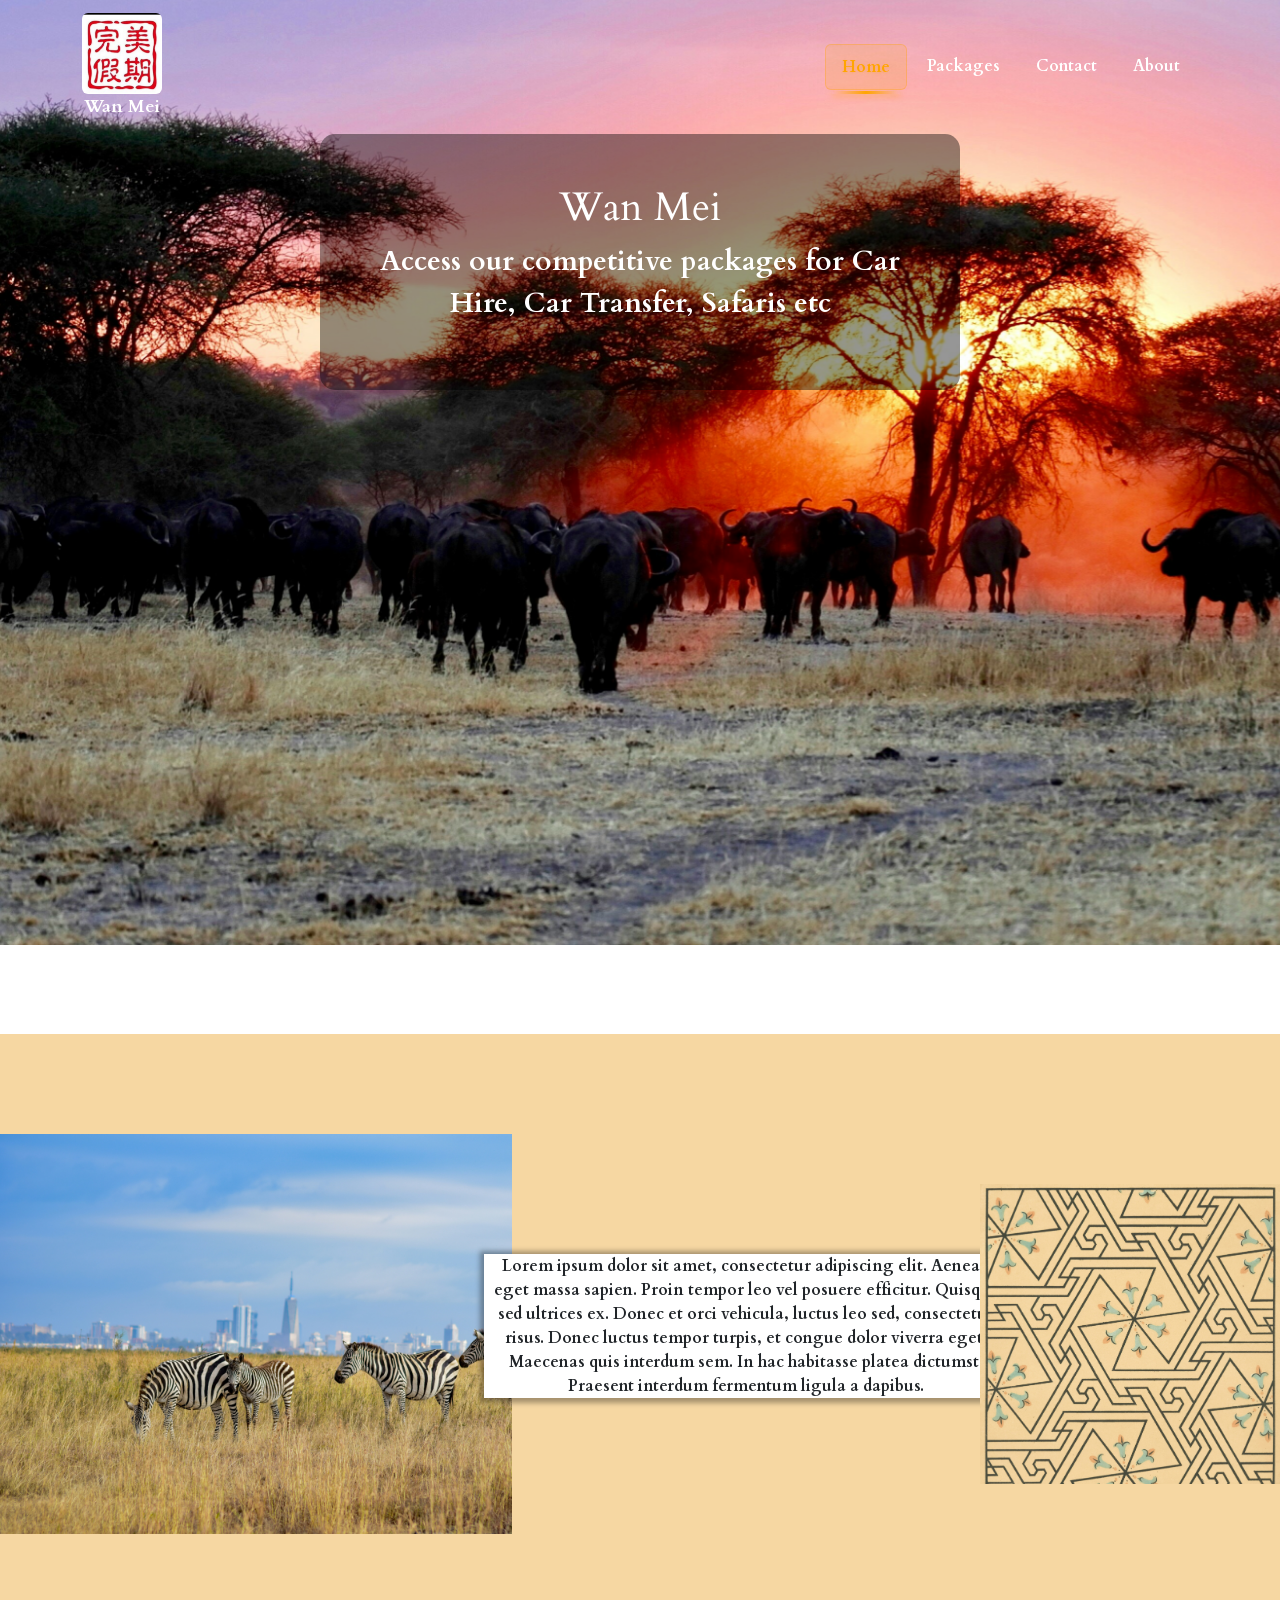
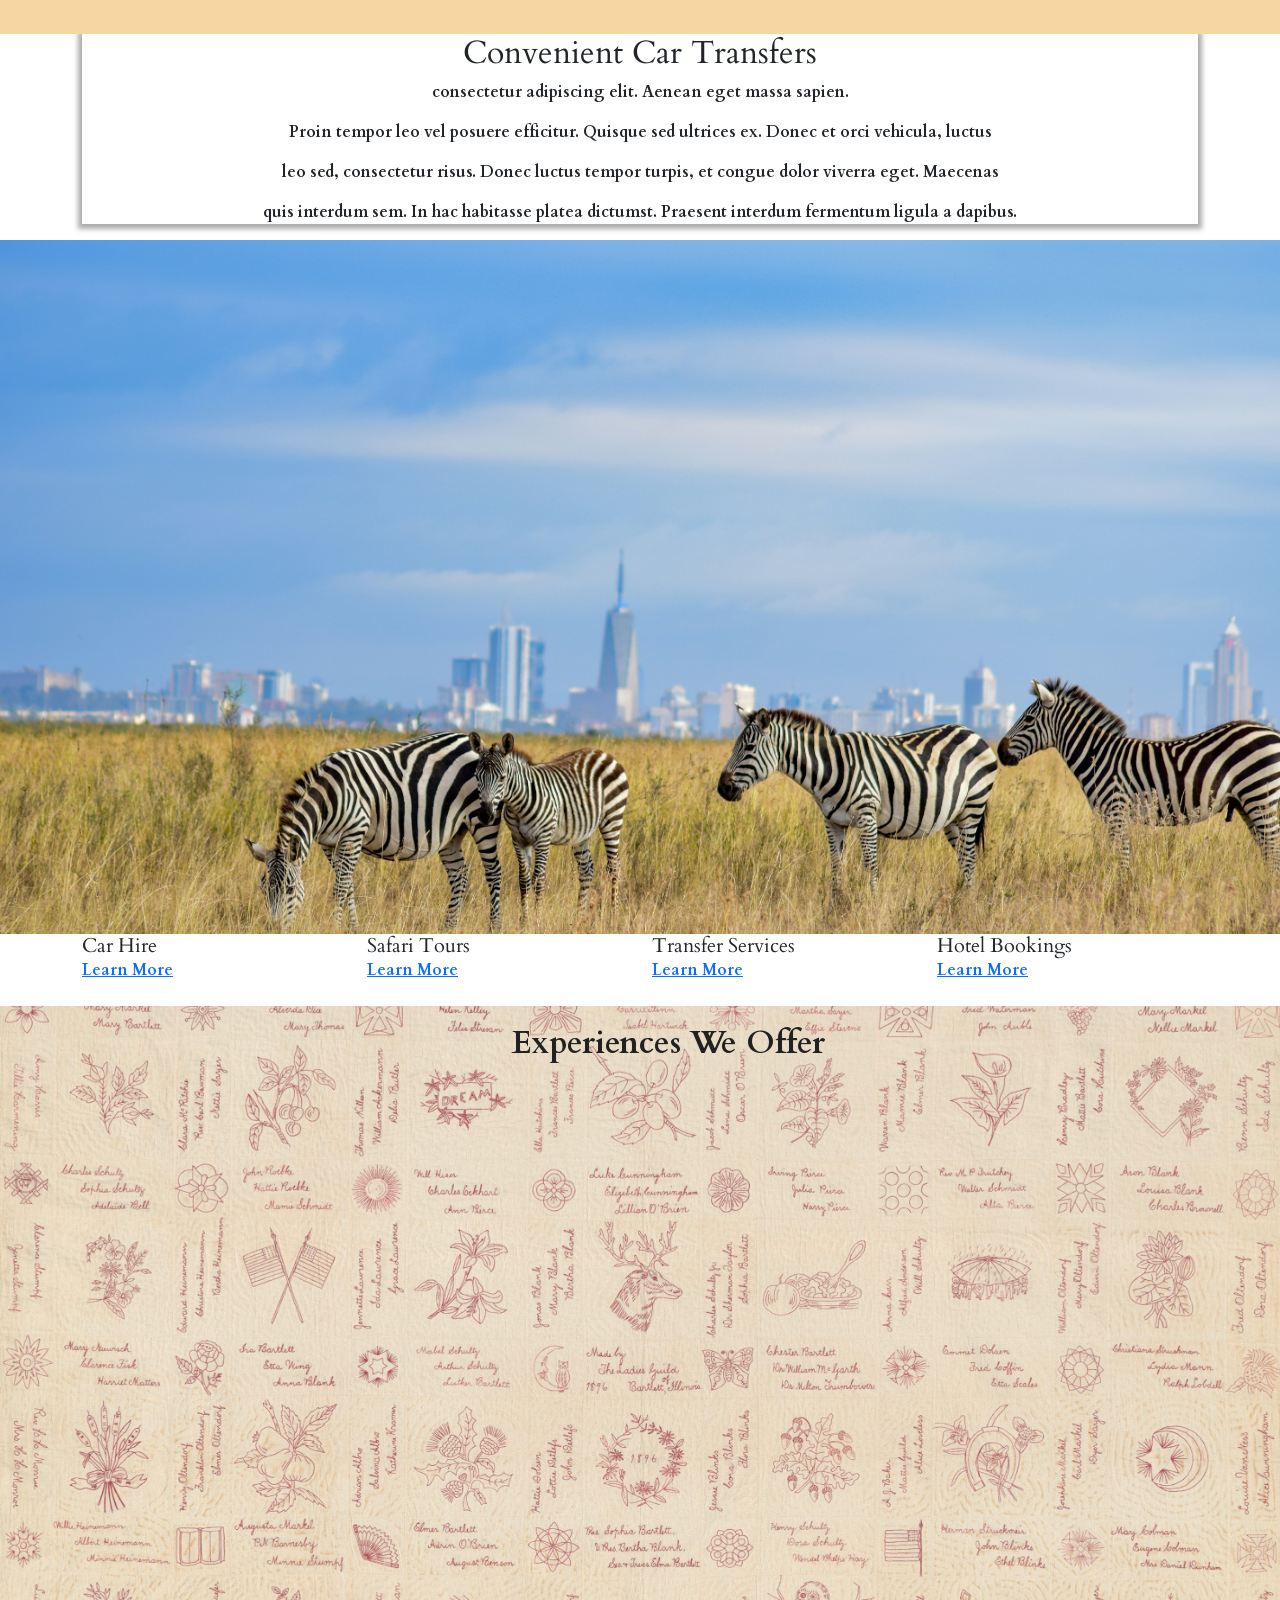
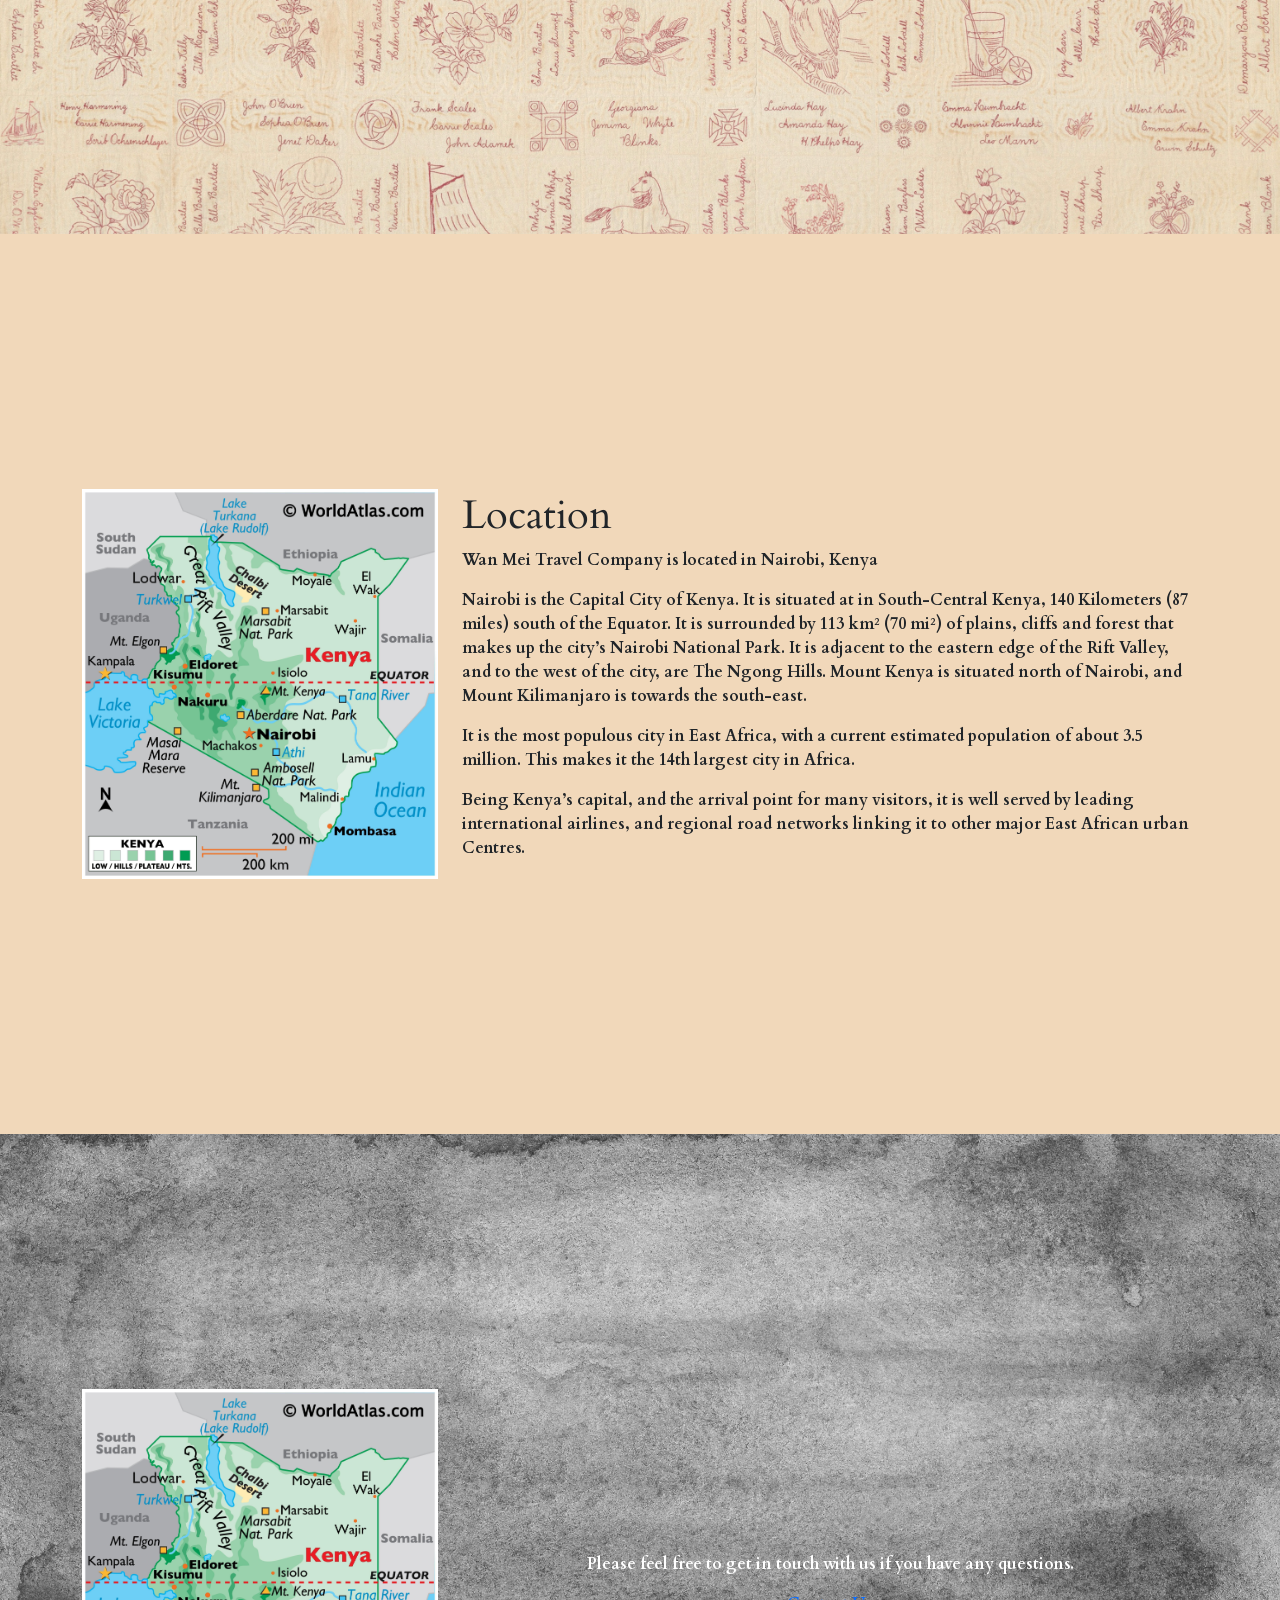
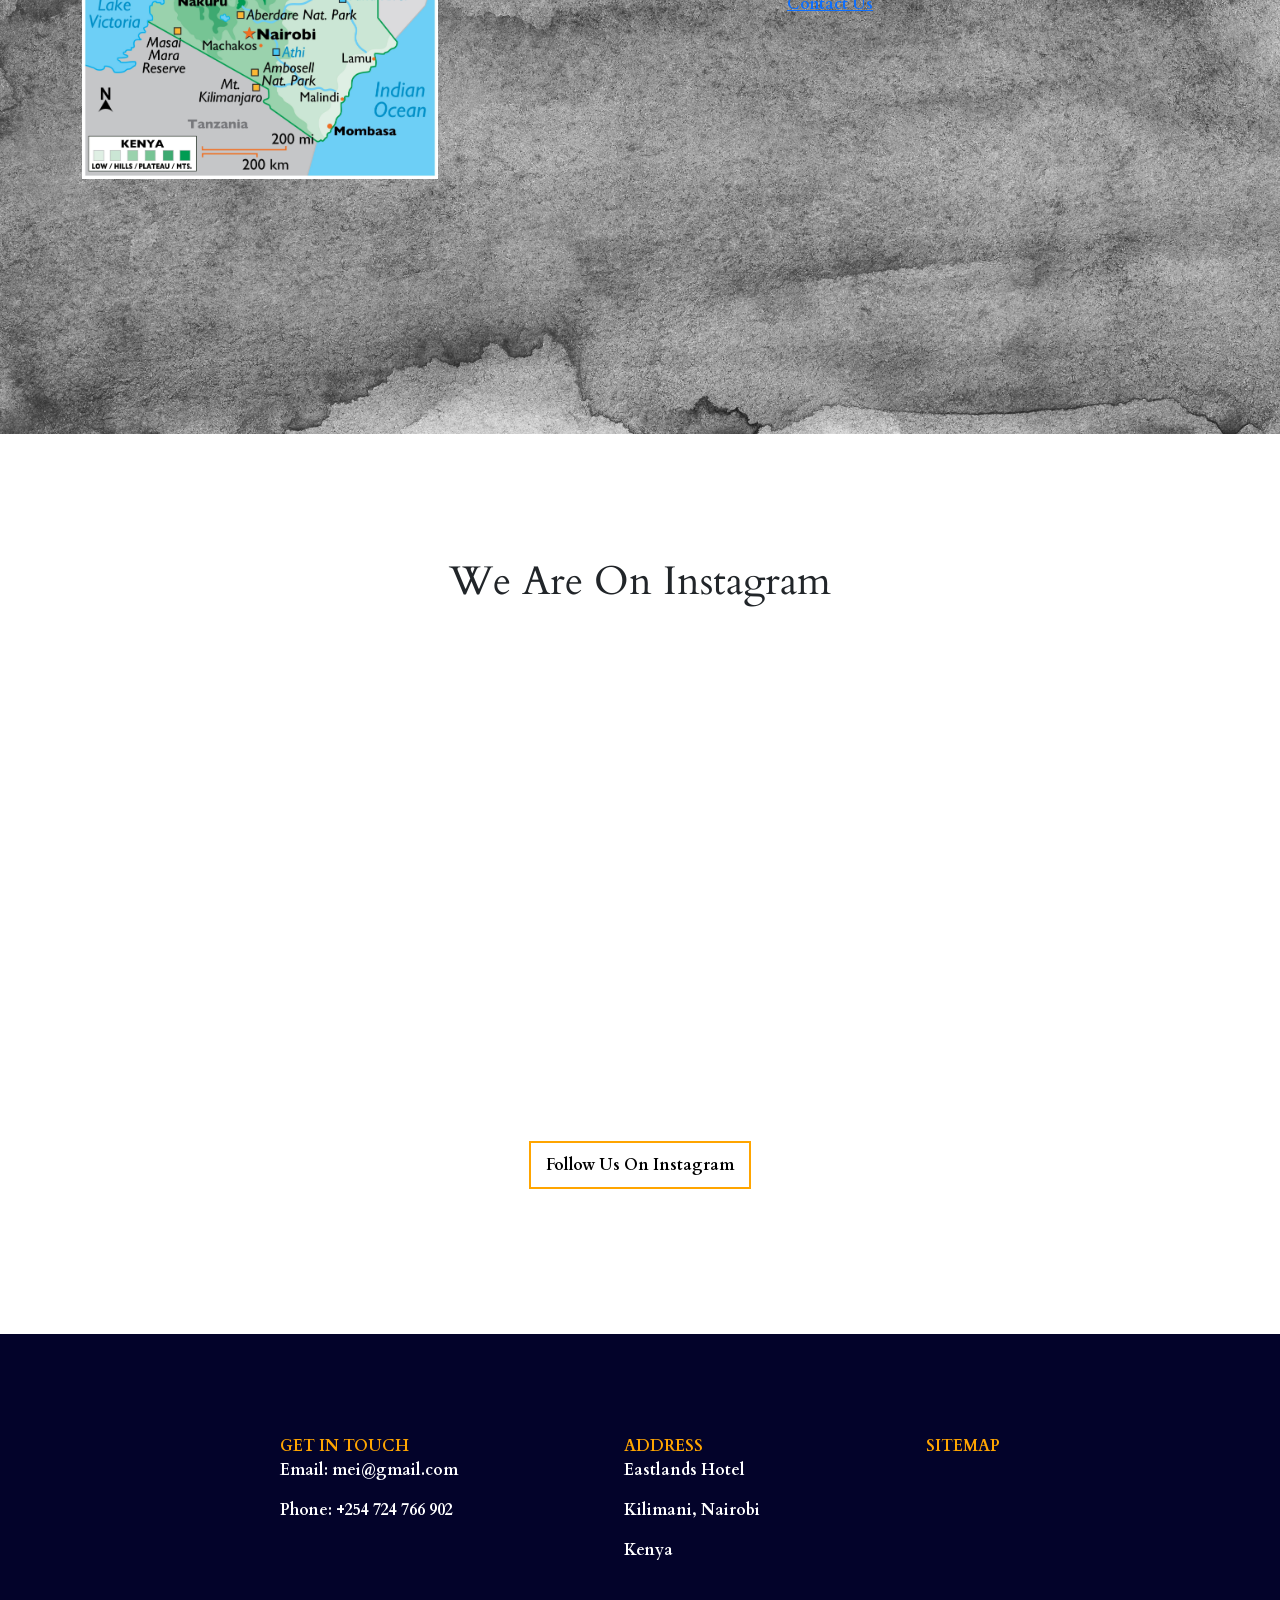
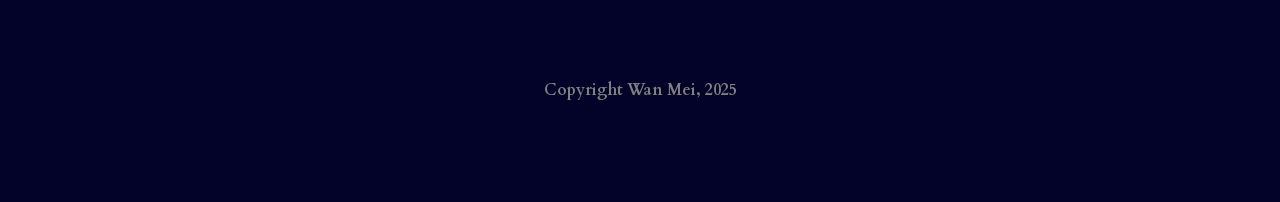
==== index.html @ 7e156b93 "implement responsiveness across all pages" ====
<!doctype html>
<html lang="en">

<head>
  <meta charset="UTF-8">
  <meta name="viewport" content="width=device-width, initial-scale=1.0">
  <title>Wan Mei</title>
  <link rel="icon" type="image/x-icon" href="./images/favicon.ico">
  <link rel="stylesheet" href="style.css">
  <link href="https://cdn.jsdelivr.net/npm/bootstrap@5.3.7/dist/css/bootstrap.min.css" rel="stylesheet"
    integrity="sha384-LN+7fdVzj6u52u30Kp6M/trliBMCMKTyK833zpbD+pXdCLuTusPj697FH4R/5mcr" crossorigin="anonymous">
  <!-- <link rel="stylesheet" href="style.css"> -->
  <link rel="preconnect" href="https://fonts.googleapis.com">
  <link rel="preconnect" href="https://fonts.gstatic.com" crossorigin>
  <link href="https://fonts.googleapis.com/css2?family=Cardo:ital,wght@0,400;0,700;1,400&display=swap" rel="stylesheet">
</head>

<body class="d-flex flex-column justify-content-between min-vh-100 page-home" style="position: relative;">
  <nav class="navbar navbar-expand-lg">
    <div class="container d-flex flex-row align-items-center justify-content-between w-100">
      <a class="navbar-brand d-flex flex-column align-items-center" href="index.html">
        <img src="./wan_mei_logo.jpeg" class="rounded float-start nav_logo" width="80px" alt="...">
        <span>Wan Mei</span>
      </a>
      <button class="navbar-toggler float-end" type="button" data-bs-toggle="collapse"
        data-bs-target="#navbarNavDropdown" aria-controls="navbarNavDropdown" aria-expanded="false"
        aria-label="Toggle navigation">
        <span class="navbar-toggler-icon"></span>
      </button>
      <div class="collapse navbar-collapse float-end d-flex flex-row-reverse" id="navbarNavDropdown">
        <ul class="navbar-nav">
          <li class="nav-item">
            <a class="nav-link active" href="index.html">Home</a>
          </li>
          <li class="nav-item">
            <a class="nav-link" href="packages.html">Packages</a>
          </li>
          <li class="nav-item">
            <a class="nav-link" href="#contact">Contact</a>
          </li>
          <li class="nav-item">
            <a class="nav-link" href="about.html">About</a>
          </li>
          <!-- <li class="nav-item dropdown">
              <a class="nav-link dropdown-toggle" href="#" role="button" data-bs-toggle="dropdown" aria-expanded="false">
                Dropdown link
              </a>
              <ul class="dropdown-menu">
                <li><a class="dropdown-item" href="#">Action</a></li>
                <li><a class="dropdown-item" href="#">Another action</a></li>
                <li><a class="dropdown-item" href="#">Something else here</a></li>
              </ul>
            </li> -->
        </ul>
      </div>
    </div>
  </nav>
  <section class="top_section">
    <div class="parallax-container">
      <div class="background-image"></div>
      <div class="text-overlay">
        <h1>Wan Mei</h1>
        <p>Access our competitive packages for Car Hire, Car Transfer, Safaris etc</p>
      </div>
    </div>
  </section>
  <section class="introduction">
    <div class="background-intro-image"></div>
    <div class="container">
      <div class="row">
        <div class="col-12">
          <p class="bg-white text-center box_shadow_effect mx-auto">
            Lorem ipsum dolor sit amet, consectetur adipiscing elit. Aenean eget massa sapien. Proin tempor leo vel
            posuere efficitur. Quisque sed ultrices ex. Donec et orci vehicula, luctus leo sed, consectetur risus. Donec
            luctus tempor turpis, et congue dolor viverra eget. Maecenas quis interdum sem. In hac habitasse platea
            dictumst. Praesent interdum fermentum ligula a dapibus.
          </p>
        </div>
      </div>
    </div>
    <div class="background-pattern-image"></div>
  </section>
  <section>
    <div class="car-container">
      <div class="container">
        <div class="row">
          <div class="col-12">
            <div class="bg-white text-center box_shadow_effect mx-auto">
              <h2>Convenient Car Transfers</h2>
              <p>consectetur adipiscing elit. Aenean eget massa sapien.</p>
              <p>Proin tempor leo vel posuere efficitur. Quisque sed ultrices ex. Donec et orci vehicula, luctus</p>
              <p>leo sed, consectetur risus. Donec luctus tempor turpis, et congue dolor viverra eget. Maecenas</p>
              <p>quis interdum sem. In hac habitasse platea dictumst. Praesent interdum fermentum ligula a dapibus.</p>
            </div>
          </div>
        </div>
      </div>
      <div class="background-car-image"></div>
    </div>
  </section>
  <section class="offer_section">
    <div class="offer_container">
      <h2>Experiences We Offer</h2>
      <div class="container">
        <div class="row offer-row">
          <div class="col-lg-3 col-md-6 col-sm-12 mb-4">
            <div class="card-offer">
              <h5 class="card-title">Car Hire</h5>
              <a href="packages.html" class="card-btn">Learn More</a>
            </div>
          </div>
          <div class="col-lg-3 col-md-6 col-sm-12 mb-4">
            <div class="card-offer">
              <h5 class="card-title">Safari Tours</h5>
              <a href="packages.html" class="card-btn">Learn More</a>
            </div>
          </div>
          <div class="col-lg-3 col-md-6 col-sm-12 mb-4">
            <div class="card-offer">
              <h5 class="card-title">Transfer Services</h5>
              <a href="packages.html" class="card-btn">Learn More</a>
            </div>
          </div>
          <div class="col-lg-3 col-md-6 col-sm-12 mb-4">
            <div class="card-offer">
              <h5 class="card-title">Hotel Bookings</h5>
              <a href="packages.html" class="card-btn">Learn More</a>
            </div>
          </div>
        </div>
      </div>
      <div class="background-offer-image"></div>
    </div>
  </section>
  <section class="location_section">
    <div class="location_container">
      <div class="container">
        <div class="row align-items-center">
          <div class="col-lg-4 col-md-5 col-sm-6 mb-4 mb-md-0">
            <img src="./images/kenya_map.jpg" class="img-fluid" alt="Kenya Map" />
          </div>
          <div class="col-lg-8 col-md-7 col-sm-6">
            <h1>Location</h1>
            <p>Wan Mei Travel Company is located in Nairobi, Kenya</p>
            <p>Nairobi is the Capital City of Kenya. It is situated at in South-Central Kenya, 140 Kilometers (87 miles)
              south of the Equator. It is surrounded by 113 km² (70 mi²) of plains, cliffs and forest that makes up the
              city’s Nairobi National Park. It is adjacent to the eastern edge of the Rift Valley, and to the west of
              the city, are The Ngong Hills. Mount Kenya is situated north of Nairobi, and Mount Kilimanjaro is towards
              the south-east.</p>
            <p>It is the most populous city in East Africa, with a current estimated population of about 3.5 million.
              This makes it the 14th largest city in Africa.</p>
            <p>Being Kenya’s capital, and the arrival point for many visitors, it is well served by leading
              international airlines, and regional road networks linking it to other major East African urban Centres.
            </p>
          </div>
        </div>
  </section>
  <section class="contact_section" id="contact">
    <div class="contact_container">
      <div class="container">
        <div class="row align-items-center justify-content-center text-center">
          <div class="col-lg-4 col-md-5 col-sm-6 mb-4 mb-md-0">
            <img src="./images/kenya_map.jpg" class="img-fluid" alt="Kenya Map" />
          </div>
          <div class="col-lg-8 col-md-7 col-sm-6">
            <p>Please feel free to get in touch with us if you have any questions.</p>
            <a href="#contact" class="card-btn">Contact Us</a>
          </div>
        </div>
      </div>
    </div>
  </section>
  <section class="socials_section">
    <div class="socials_container">
      <h1>We Are On Instagram</h1>
      <div class="image-grid">
        <img src="https://picsum.photos/200?1" alt="">
        <img src="https://picsum.photos/200?2" alt="">
        <img src="https://picsum.photos/200?3" alt="">
        <img src="https://picsum.photos/200?4" alt="">
        <img src="https://picsum.photos/200?5" alt="">
        <img src="https://picsum.photos/200?6" alt="">
        <img src="https://picsum.photos/200?7" alt="">
        <img src="https://picsum.photos/200?8" alt="">
        <img src="https://picsum.photos/200?9" alt="">
        <img src="https://picsum.photos/200?10" alt="">
        <img src="https://picsum.photos/200?11" alt="">
        <img src="https://picsum.photos/200?12" alt="">
        <img src="https://picsum.photos/200?13" alt="">
        <img src="https://picsum.photos/200?14" alt="">
        <img src="https://picsum.photos/200?15" alt="">
        <img src="https://picsum.photos/200?16" alt="">
      </div>
      <a href="#" class="card-btn">Follow Us On Instagram</a>
    </div>
  </section>
  <footer class="d-flex flex-column align-items-center justify-content-around footer_style">
    <div class="d-flex flex-row justify-content-around align-items-start w-75">
      <div class="footer_col">
        <span>GET IN TOUCH</span>
        <p>Email: mei@gmail.com</p>
        <p>Phone: +254 724 766 902</p>
      </div>
      <div class="footer_col">
        <span>ADDRESS</span>
        <p>Eastlands Hotel</p>
        <p>Kilimani, Nairobi</p>
        <p>Kenya</p>
      </div>
      <div class="footer_col">
        <span>SITEMAP</span>
      </div>
    </div>
    <div class="row text-center copyright">
      <span style="color: grey;">Copyright Wan Mei, 2025</span>
    </div>
  </footer>
  <script src="https://cdn.jsdelivr.net/npm/bootstrap@5.3.7/dist/js/bootstrap.bundle.min.js"
    integrity="sha384-ndDqU0Gzau9qJ1lfW4pNLlhNTkCfHzAVBReH9diLvGRem5+R9g2FzA8ZGN954O5Q"
    crossorigin="anonymous"></script>
  <script src="https://cdn.jsdelivr.net/npm/@popperjs/core@2.11.8/dist/umd/popper.min.js"
    integrity="sha384-I7E8VVD/ismYTF4hNIPjVp/Zjvgyol6VFvRkX/vR+Vc4jQkC+hVqc2pM8ODewa9r"
    crossorigin="anonymous"></script>
  <script src="https://cdn.jsdelivr.net/npm/bootstrap@5.3.7/dist/js/bootstrap.min.js"
    integrity="sha384-7qAoOXltbVP82dhxHAUje59V5r2YsVfBafyUDxEdApLPmcdhBPg1DKg1ERo0BZlK"
    crossorigin="anonymous"></script>
</body>

</html>
---- style.css ----
html, body {
  padding: 0;
  margin: 0;
  box-sizing: border-box;
  height: 100%;
}
* {
  font-family: "Cardo", serif;
  font-weight: 600;
  font-style: normal;
}
.nav {
  background: transparent;
  position: absolute;
  top: 0;
}

.navbar {
  background: transparent;
  position: absolute;
  top: 0;
  width: 100%;
  z-index: 1000;
  padding: 15px 0;
}

.navbar-brand span {
  color: white;
  font-weight: 700;
  font-size: 1.1rem;
  transition: color 0.3s ease;
}

.navbar-brand:hover span {
  color: orange;
}

.navbar-brand {
  transition: transform 0.3s ease;
  text-decoration: none;
}

.navbar-brand:hover {
  transform: scale(1.05);
  text-decoration: none;
}
.nav_logo {
  max-width: 80px;
  height: auto;
}
.background-intro-image {
  background-image: url('./images/nairobi.jpg');
  min-width: 40%;
  height: 400px;
  background-size: cover;
  margin-right: -40px;
}

.introduction {
  background-color: #f6d7a2;
  position: relative;
  width: 100%;
  min-height: 600px;
  display: flex;
  flex-direction: row;
  justify-content:center;
  align-items: center;
}
.car-container > .box_shadow_effect {
  z-index: 3;
  width: 400px;
  height: 500px;
  background-color: whitesmoke;
  padding: 20px;
  letter-spacing: 2px;
  font-size: 1.15rem;
  margin-bottom: 30px;
}

.introduction > p {
  z-index: 3;
  width: 400px;
  height: 400px;
  background-color: whitesmoke;
  padding: 20px;
  letter-spacing: 2px;
  font-size: 1.15rem;
  margin-bottom: 30px;
}
.background-pattern-image {
  background-image: url('./images/tribe_pattern.jpg');
  min-width: 300px;
  height: 300px;
  margin-left: -40px;
  background-size: cover;
}

.background-car-image {
  background-image: url('./images/nairobi.jpg');
  top: 0;
  left: 0;
  width: 100%;
  height: 100%;
  background-position: center;
  background-size: cover;
}

.background-offer-image {
  background-image: url('./images/offer_pattern.jpg');
  z-index: -1;
  opacity: 0.8;
  top: 0;
  left: 0;
  width: 100%;
  height: 100%;
  background-position: center;
  background-size: cover;
}

.car-container > .box_shadow_effect {
  position: absolute;
  left: 5%;
  top: 30%;
}

.offer_container > h2 {
  position: absolute;
  z-index: 3;
  left: 40%;
  top: 10%;
  color: rgb(34, 33, 33);
  font-weight: 800;
}

.offer_container > .offer-row {
  position: absolute;
  z-index: 3;
  left: 5%;
  top: 20%;
  display: flex;
  flex-direction: row;
  align-items: center;
  justify-content: space-between;
  width: 90%;
}
.offer_container > .offer-row > .card-offer {
  text-align: center;
  height: 500px;
  background-image: url('./images/car_hire.jpg');
  width: 100%;
  background-position: center;
  background-size: cover;
  display: flex;
  flex-direction: column;
  justify-content: space-between;
  align-items: center;
}

.offer_container > .offer-row > .card-offer:nth-child(2) {
  background-image: url('./images/safari_tours.jpg');
}
.offer_container > .offer-row > .card-offer:nth-child(3) {
  background-image: url('./images/banner.jpg');
}
.offer_container > .offer-row > .card-offer:nth-child(4) {
  background-image: url('./images/hotel_booking.jpg');
}


.offer_container > .offer-row > .card-offer > .card-title {
  margin-top: 20px;
}

.offer_container > .offer-row > .card-offer > .card-btn,
.contact_container > .card-btn,
.socials_container > .card-btn {
  text-decoration: none;
  padding: 10px 15px;
  border: 2px orange solid;
  background-color: transparent;
  color: white;
  margin-bottom: 20px;
}

.socials_container > .card-btn {
  color: black;
}
.offer_container > .offer-row > .card-offer > .card-btn:hover,
.contact_container > .card-btn:hover,
.socials_container > .card-btn:hover {
  color: black;
  background-color: rgba(245, 245, 245, 0.582);
  transform: scale(1.1);
}

.location_container {
  padding: auto 100px;
  display: flex;
  flex-direction: row;
  align-items: center;
  justify-content: space-around;
  background-color: #f1d8ba;
}

.location_container > div > p {
    letter-spacing: 2px;
  font-size: 1.15rem;
}

.location_container > div > h1,
.contact_container > h1 {
    letter-spacing: 2px;
  font-size: 3.75rem;
  padding-bottom: 30px;
}

.socials_container { 
  display: flex;
  flex-direction: column;
  align-items: center;
  justify-content: space-around;
  width: 100%;
  height: 100%;
  background-color: white;
}

.contact_container { 
  display: flex;
  flex-direction: column;
  align-items: center;
  justify-content: space-around;
  background-image: url('./images/contact_pattern.jpg');
  width: 100%;
  height: 100%;
  background-position: center;
  background-size: cover;
  color: white;
}

.car-container,
.parallax-container,
.offer_container,
.location_container,
.contact_container,
.socials_container {
  position: relative;
  height: 100vh; 
  overflow: hidden;
}

.background-image {
  position: fixed;
  top: 0;
  left: 0;
  width: 100%;
  height: 100%;
  background-image: url('./images/banner.jpg');
  background-position: center;
  background-size: cover;
  padding: 50px;
  background-attachment: fixed; /* Or scroll for CSS parallax */
  z-index: -3; /* Ensure it's behind the text */
  opacity: 0;
  animation: fadeZoom 4s ease-in-out forwards;
}
.box_shadow_effect {
  box-shadow: 0px 1px 5px 4px rgba(0,0,0,0.33);
  -webkit-box-shadow: 0px 1px 5px 4px rgba(0,0,0,0.33);
  -moz-box-shadow: 0px 1px 5px 4px rgba(0,0,0,0.33);
}
.text-overlay {
  position: relative;
  z-index: 1;
  color: white;
  text-align: center;
  background-color: rgba(0, 0, 0, 0.413);
  padding: 50px;
  width: 50%;
  margin: auto auto;
  border-radius: 15px;
  font-size: 1.75rem;
}
.top_section img {
  width: 100px;
  max-height: 70px;
}

.footer_style {
  width: 100%;
  background-color: rgb(3, 3, 42);
  color: white;
  padding: 100px 50px;
}

.footer_style .copyright {
  width: 100%;
  background-color: rgb(3, 3, 42);
  color: white;
  padding-top: 100px;
}

.footer_col {
  display: flex;
  flex-direction: column;

}

.footer_col > span {
  color: orange;
  font-weight: 700;
}

.image-grid {
  display: grid;
  grid-template-columns: repeat(8, 1fr); /* 8 columns */
  gap: 10px; /* space between images */
  max-width: 90%;
  padding: 10px;
}

.image-grid img {
  width: 100%;
  height: auto;
  display: block;
  object-fit: cover;
  border-radius: 6px;
}

.image-grid img:hover {
  transform: scale(1.2);
  transition: all 0.3s ease-in-out;
}

/* 🔹 Responsive Breakpoints */
@media (max-width: 1200px) {
  .image-grid {
    grid-template-columns: repeat(4, 1fr); /* 4 per row */
  }
}

@media (max-width: 768px) {
  .image-grid {
    grid-template-columns: repeat(2, 1fr); /* 2 per row */
    gap: 8px;
  }
  
  .socials_container {
    padding: 40px 20px;
  }
  
  .contact_container {
    padding: 40px 20px;
    text-align: center;
  }
  
  .contact_container > img {
    width: 60% !important;
    margin-bottom: 20px;
  }
}

@media (max-width: 480px) {
  .image-grid {
    grid-template-columns: 1fr; /* stack images */
    gap: 5px;
  }
  
  .socials_container {
    padding: 30px 15px;
  }
  
  .contact_container {
    padding: 30px 15px;
  }
  
  .contact_container > img {
    width: 80% !important;
  }
}

@keyframes fadeZoom {
  0% {
    opacity: 0;
    transform: scale(1);
  }
  100% {
    opacity: 1;
    transform: scale(1.1); /* slight zoom in */
  }
}

/* Packages Page Specific Styles */
.packages-main {
  width: 100%;
}

.packages-hero {
  position: relative;
  height: 60vh;
  overflow: hidden;
}

.packages-hero .parallax-container {
  height: 100%;
}

.packages-hero .text-overlay {
  position: absolute;
  top: 50%;
  left: 50%;
  transform: translate(-50%, -50%);
  z-index: 2;
  color: white;
  text-align: center;
  background-color: rgba(0, 0, 0, 0.413);
  padding: 40px;
  width: 60%;
  border-radius: 15px;
  font-size: 1.5rem;
}

.packages-content {
  background-color: #f6d7a2;
  padding: 60px 0;
  min-height: 100vh;
}

.service-section {
  margin-bottom: 80px;
}

.service-details {
  border-radius: 10px;
  margin: 20px 0;
}

.service-details h2 {
  color: rgb(34, 33, 33);
  font-weight: 800;
  margin-bottom: 20px;
  font-size: 2.5rem;
}

.service-details h4 {
  color: orange;
  font-weight: 700;
  margin: 20px 0 10px 0;
  font-size: 1.5rem;
}

.service-details p {
  letter-spacing: 1px;
  font-size: 1.1rem;
  line-height: 1.6;
  margin-bottom: 15px;
}

.service-details ul {
  padding-left: 20px;
  margin-bottom: 20px;
}

.service-details li {
  letter-spacing: 1px;
  font-size: 1rem;
  line-height: 1.5;
  margin-bottom: 8px;
}

.service-details strong {
  color: rgb(34, 33, 33);
  font-weight: 800;
}

/* Enhanced active navigation state styling */
.nav-link.active {
  color: orange !important;
  font-weight: 700;
  position: relative;
  background-color: rgba(255, 165, 0, 0.15);
  border-radius: 6px;
  text-shadow: 0 1px 3px rgba(255, 165, 0, 0.3);
  border: 1px solid rgba(255, 165, 0, 0.3);
}

.nav-link.active::after {
  content: '';
  position: absolute;
  bottom: -5px;
  left: 50%;
  transform: translateX(-50%);
  width: 85%;
  height: 3px;
  background: linear-gradient(90deg, transparent, orange, transparent);
  border-radius: 2px;
  box-shadow: 0 2px 6px rgba(255, 165, 0, 0.5);
  animation: activeGlow 2s ease-in-out infinite alternate;
}

@keyframes activeGlow {
  0% {
    box-shadow: 0 2px 6px rgba(255, 165, 0, 0.5);
    opacity: 0.8;
  }
  100% {
    box-shadow: 0 2px 8px rgba(255, 165, 0, 0.7);
    opacity: 1;
  }
}

/* Navigation hover effects */
.nav-link {
  color: white !important;
  font-weight: 600;
  transition: all 0.3s cubic-bezier(0.4, 0, 0.2, 1);
  position: relative;
  padding: 10px 16px !important;
  text-decoration: none;
  border-radius: 6px;
  margin: 0 2px;
  display: inline-block;
}

.nav-link:hover {
  color: orange !important;
  transform: translateY(-2px);
  text-shadow: 0 2px 4px rgba(0, 0, 0, 0.3);
  background-color: rgba(255, 165, 0, 0.08);
}

.nav-link:hover::after {
  content: '';
  position: absolute;
  bottom: -5px;
  left: 50%;
  transform: translateX(-50%);
  width: 60%;
  height: 2px;
  background: linear-gradient(90deg, transparent, orange, transparent);
  opacity: 0.8;
  border-radius: 1px;
  transition: all 0.3s cubic-bezier(0.4, 0, 0.2, 1);
}

/* Ensure active state overrides hover */
.nav-link.active:hover {
  color: orange !important;
  transform: translateY(-1px);
  text-shadow: 0 2px 6px rgba(255, 165, 0, 0.6);
  background-color: rgba(255, 165, 0, 0.2);
}

.nav-link.active:hover::after {
  width: 90%;
  height: 3px;
  opacity: 1;
  box-shadow: 0 2px 8px rgba(255, 165, 0, 0.6);
}

/* Focus states for accessibility */
.nav-link:focus {
  outline: 2px solid rgba(255, 165, 0, 0.5);
  outline-offset: 2px;
}

.nav-link.active:focus {
  outline: 2px solid orange;
  outline-offset: 2px;
}

/* Mobile navigation styling */
.navbar-toggler {
  border: 2px solid rgba(255, 255, 255, 0.8);
  padding: 6px 10px;
  border-radius: 6px;
  transition: all 0.3s ease;
  background-color: rgba(0, 0, 0, 0.1);
}

.navbar-toggler:focus {
  box-shadow: 0 0 0 0.25rem rgba(255, 165, 0, 0.4);
  outline: none;
  border-color: orange;
}

.navbar-toggler:hover {
  border-color: orange;
  background-color: rgba(255, 165, 0, 0.15);
  transform: scale(1.05);
}

.navbar-toggler[aria-expanded="true"] {
  border-color: orange;
  background-color: rgba(255, 165, 0, 0.2);
  box-shadow: 0 0 0 0.2rem rgba(255, 165, 0, 0.3);
}

.navbar-toggler-icon {
  background-image: url("data:image/svg+xml,%3csvg xmlns='http://www.w3.org/2000/svg' viewBox='0 0 30 30'%3e%3cpath stroke='rgba%28255, 255, 255, 1%29' stroke-linecap='round' stroke-miterlimit='10' stroke-width='2.5' d='M4 7h22M4 15h22M4 23h22'/%3e%3c/svg%3e");
  transition: all 0.3s ease;
}

.navbar-toggler:hover .navbar-toggler-icon {
  background-image: url("data:image/svg+xml,%3csvg xmlns='http://www.w3.org/2000/svg' viewBox='0 0 30 30'%3e%3cpath stroke='rgba%28255, 165, 0, 1%29' stroke-linecap='round' stroke-miterlimit='10' stroke-width='2.5' d='M4 7h22M4 15h22M4 23h22'/%3e%3c/svg%3e");
}

/* Mobile navigation menu background */
@media (max-width: 991.98px) {
  .navbar-collapse {
    background: linear-gradient(135deg, rgba(0, 0, 0, 0.95), rgba(34, 33, 33, 0.9));
    margin-top: 15px;
    padding: 25px;
    border-radius: 12px;
    box-shadow: 0 8px 25px rgba(0, 0, 0, 0.4);
    border: 1px solid rgba(255, 165, 0, 0.2);
  }
  
  .nav-link::after,
  .nav-link:hover::after,
  .nav-link.active::after {
    display: none;
  }
  
  .nav-link {
    padding: 15px 20px !important;
    border-bottom: 1px solid rgba(255, 255, 255, 0.1);
    border-radius: 8px;
    margin: 4px 0;
    transition: all 0.3s ease;
  }
  
  .nav-link:last-child {
    border-bottom: none;
  }
  
  .nav-link.active {
    background: linear-gradient(135deg, rgba(255, 165, 0, 0.3), rgba(255, 165, 0, 0.2));
    border: 2px solid rgba(255, 165, 0, 0.5);
    border-bottom: 2px solid rgba(255, 165, 0, 0.5) !important;
    box-shadow: 0 4px 15px rgba(255, 165, 0, 0.25);
    position: relative;
    font-weight: 700;
  }
  
  .nav-link.active::before {
    content: '●';
    position: absolute;
    left: 8px;
    top: 50%;
    transform: translateY(-50%);
    color: orange;
    font-size: 12px;
    animation: pulse 2s ease-in-out infinite;
  }
  
  @keyframes pulse {
    0%, 100% {
      opacity: 1;
      transform: translateY(-50%) scale(1);
    }
    50% {
      opacity: 0.7;
      transform: translateY(-50%) scale(1.1);
    }
  }
  
  .nav-link:hover {
    background-color: rgba(255, 165, 0, 0.1);
    transform: translateX(5px);
    border-color: rgba(255, 165, 0, 0.3);
  }
  
  .nav-link.active:hover {
    background: linear-gradient(135deg, rgba(255, 165, 0, 0.35), rgba(255, 165, 0, 0.25));
    transform: translateX(3px);
    box-shadow: 0 6px 16px rgba(255, 165, 0, 0.3);
  }
}

/* Responsive design for packages page */
@media (max-width: 768px) {
  .packages-hero .text-overlay {
    width: 90%;
    padding: 30px 20px;
    font-size: 1.2rem;
  }
  
  .service-details {
    margin: 15px 0;
    padding: 20px !important;
  }
  
  .service-details h2 {
    font-size: 2rem;
  }
  
  .service-details h4 {
    font-size: 1.3rem;
  }
  
  .service-section {
    margin-bottom: 60px;
  }
  
  .service-section .row {
    margin: 0;
  }
  
  .service-section .col-md-6 {
    padding: 10px;
  }
}

@media (max-width: 480px) {
  .packages-hero .text-overlay {
    width: 95%;
    padding: 20px 15px;
    font-size: 1rem;
  }
  
  .service-details h2 {
    font-size: 1.8rem;
  }
  
  .service-details h4 {
    font-size: 1.2rem;
  }
  
  .service-details p,
  .service-details li {
    font-size: 0.95rem;
  }
}/* Backg
round pattern for packages content */
.packages-background-pattern {
  position: absolute;
  top: 0;
  right: 0;
  width: 300px;
  height: 300px;
  background-image: url('./images/tribe_pattern.jpg');
  background-size: cover;
  opacity: 0.3;
  z-index: 0;
}

.packages-content .container {
  position: relative;
  z-index: 1;
}

/* About Page Specific Styles */
.about-main {
  width: 100%;
}

.about-hero {
  position: relative;
  height: 60vh;
  overflow: hidden;
}

.about-hero .parallax-container {
  height: 100%;
}

.about-hero .text-overlay {
  position: absolute;
  top: 50%;
  left: 50%;
  transform: translate(-50%, -50%);
  z-index: 2;
  color: white;
  text-align: center;
  background-color: rgba(0, 0, 0, 0.413);
  padding: 40px;
  width: 60%;
  border-radius: 15px;
  font-size: 1.5rem;
}

.about-content {
  background-color: #f6d7a2;
  padding: 60px 0;
  min-height: 100vh;
  position: relative;
}

/* Background pattern for about content */
.about-background-pattern {
  position: absolute;
  top: 0;
  right: 0;
  width: 300px;
  height: 300px;
  background-image: url('./images/tribe_pattern.jpg');
  background-size: cover;
  opacity: 0.3;
  z-index: 0;
}

.about-content .container {
  position: relative;
  z-index: 1;
}

/* Company intro section */
.company-intro .box_shadow_effect {
  border-radius: 10px;
}

.company-intro h2 {
  color: rgb(34, 33, 33);
  font-weight: 800;
  margin-bottom: 20px;
  font-size: 2.5rem;
}

.company-intro .lead {
  color: orange;
  font-weight: 700;
  font-size: 1.3rem;
  margin-bottom: 25px;
}

.company-intro p {
  letter-spacing: 1px;
  font-size: 1.1rem;
  line-height: 1.6;
  margin-bottom: 15px;
}

/* Mission section */
.mission-section .box_shadow_effect {
  border-radius: 10px;
  margin: 20px 0;
}

.mission-section h3 {
  color: rgb(34, 33, 33);
  font-weight: 800;
  margin-bottom: 20px;
  font-size: 2rem;
}

.mission-section h4 {
  color: orange;
  font-weight: 700;
  margin: 20px 0 10px 0;
  font-size: 1.4rem;
}

.mission-section p {
  letter-spacing: 1px;
  font-size: 1.1rem;
  line-height: 1.6;
  margin-bottom: 15px;
}

.mission-section ul {
  padding-left: 20px;
  margin-bottom: 20px;
}

.mission-section li {
  letter-spacing: 1px;
  font-size: 1rem;
  line-height: 1.5;
  margin-bottom: 8px;
}

.mission-section strong {
  color: rgb(34, 33, 33);
  font-weight: 800;
}

/* Services and experience section */
.services-experience .box_shadow_effect {
  border-radius: 10px;
}

.services-experience h3 {
  color: rgb(34, 33, 33);
  font-weight: 800;
  margin-bottom: 30px;
  font-size: 2.2rem;
}

.services-experience h4 {
  color: orange;
  font-weight: 700;
  margin: 20px 0 15px 0;
  font-size: 1.4rem;
}

.services-experience p {
  letter-spacing: 1px;
  font-size: 1.1rem;
  line-height: 1.6;
  margin-bottom: 15px;
}

.services-experience ul {
  padding-left: 20px;
  margin-bottom: 20px;
}

.services-experience li {
  letter-spacing: 1px;
  font-size: 1rem;
  line-height: 1.5;
  margin-bottom: 8px;
}

.services-experience strong {
  color: rgb(34, 33, 33);
  font-weight: 800;
}

/* Location and contact section */
.location-contact .box_shadow_effect {
  border-radius: 10px;
  margin: 20px 0;
}

.location-contact h3 {
  color: rgb(34, 33, 33);
  font-weight: 800;
  margin-bottom: 20px;
  font-size: 2rem;
}

.location-contact h4 {
  color: orange;
  font-weight: 700;
  margin: 20px 0 10px 0;
  font-size: 1.4rem;
}

.location-contact p {
  letter-spacing: 1px;
  font-size: 1.1rem;
  line-height: 1.6;
  margin-bottom: 15px;
}

.location-contact strong {
  color: rgb(34, 33, 33);
  font-weight: 800;
}

/* Contact info section */
.contact-info .box_shadow_effect {
  border-radius: 10px;
}

.contact-info h3 {
  color: rgb(34, 33, 33);
  font-weight: 800;
  margin-bottom: 20px;
  font-size: 2.2rem;
}

.contact-info h5 {
  color: orange;
  font-weight: 700;
  margin-bottom: 10px;
  font-size: 1.3rem;
}

.contact-info p {
  letter-spacing: 1px;
  font-size: 1.1rem;
  line-height: 1.6;
  margin-bottom: 15px;
  color: rgb(34, 33, 33);
}

.contact-info .card-btn {
  text-decoration: none;
  padding: 12px 20px;
  border: 2px orange solid;
  background-color: transparent;
  color: rgb(34, 33, 33);
  font-weight: 700;
  border-radius: 5px;
  transition: all 0.3s ease;
}

.contact-info .card-btn:hover {
  color: white;
  background-color: orange;
  transform: scale(1.05);
}

/* Page-specific utility classes */
.page-home .nav-link[href="index.html"],
.page-home .nav-link[href="#"] {
  color: orange !important;
  font-weight: 700;
}

.page-packages .nav-link[href="packages.html"] {
  color: orange !important;
  font-weight: 700;
}

.page-about .nav-link[href="about.html"] {
  color: orange !important;
  font-weight: 700;
}

/* Page-specific layout classes */
.page-packages {
  /* Packages page specific styles */
  background-color: #f6d7a2;
}

.page-about {
  /* About page specific styles */
  background-color: #f6d7a2;
}

/* General page layout classes */
.page-content {
  min-height: calc(100vh - 200px);
}

.page-header {
  position: relative;
  z-index: 10;
}

.page-main {
  flex: 1;
}

/* Page-specific main content classes */

.page-packages .packages-main {
  /* Packages page main content styling */
  width: 100%;
}

.page-about .about-main {
  /* About page main content styling */
  width: 100%;
}

/* Page-specific hero section classes */
.page-packages .packages-hero,
.page-about .about-hero {
  position: relative;
  height: 60vh;
  overflow: hidden;
}

.page-packages .packages-hero .parallax-container,
.page-about .about-hero .parallax-container {
  height: 100%;
}

/* Page-specific content area classes */
.page-packages .packages-content,
.page-about .about-content {
  background-color: #f6d7a2;
  padding: 60px 0;
  min-height: 100vh;
  position: relative;
}

/* Page-specific background pattern classes */
.page-packages .packages-background-pattern,
.page-about .about-background-pattern {
  position: absolute;
  top: 0;
  right: 0;
  width: 300px;
  height: 300px;
  background-image: url('./images/tribe_pattern.jpg');
  background-size: cover;
  opacity: 0.3;
  z-index: 0;
}

.page-packages .packages-content .container,
.page-about .about-content .container {
  position: relative;
  z-index: 1;
}

/* Content section styling for all pages */
.content-section {
  padding: 40px 0;
}

.content-section h1,
.content-section h2 {
  color: rgb(34, 33, 33);
  font-weight: 800;
  margin-bottom: 20px;
}

.content-section h3 {
  color: orange;
  font-weight: 700;
  margin: 20px 0 15px 0;
}

.content-section p {
  letter-spacing: 1px;
  font-size: 1.1rem;
  line-height: 1.6;
  margin-bottom: 15px;
}

/* Universal content box styling for all pages */
.content-box {
  background-color: white;
  padding: 30px;
  border-radius: 10px;
  margin: 20px 0;
}

.content-box h2,
.content-box h3 {
  color: rgb(34, 33, 33);
  font-weight: 800;
  margin-bottom: 20px;
}

.content-box h4 {
  color: orange;
  font-weight: 700;
  margin: 20px 0 10px 0;
}

.content-box p {
  letter-spacing: 1px;
  font-size: 1.1rem;
  line-height: 1.6;
  margin-bottom: 15px;
}

.content-box ul {
  padding-left: 20px;
  margin-bottom: 20px;
}

.content-box li {
  letter-spacing: 1px;
  font-size: 1rem;
  line-height: 1.5;
  margin-bottom: 8px;
}

.content-box strong {
  color: rgb(34, 33, 33);
  font-weight: 800;
}

/* Page-specific service section classes */
.page-packages .service-section {
  margin-bottom: 80px;
}

.page-packages .service-details {
  border-radius: 10px;
  margin: 20px 0;
}

/* Page-specific about section classes */
.page-about .company-intro,
.page-about .mission-section,
.page-about .services-experience,
.page-about .location-contact,
.page-about .contact-info {
  margin-bottom: 40px;
}

/* Shared text overlay styling for hero sections */
.page-packages .text-overlay,
.page-about .text-overlay {
  position: absolute;
  top: 50%;
  left: 50%;
  transform: translate(-50%, -50%);
  z-index: 2;
  color: white;
  text-align: center;
  background-color: rgba(0, 0, 0, 0.413);
  padding: 40px;
  width: 60%;
  border-radius: 15px;
  font-size: 1.5rem;
}

/* Universal page styling classes */
.page-wrapper {
  min-height: 100vh;
  display: flex;
  flex-direction: column;
}

.page-navbar {
  position: absolute;
  top: 0;
  width: 100%;
  z-index: 1000;
}

.page-footer {
  margin-top: auto;
}

/* Ensure existing parallax and animation effects work on all pages */
.page-packages .background-image,
.page-about .background-image {
  position: fixed;
  top: 0;
  left: 0;
  width: 100%;
  height: 100%;
  background-image: url('./images/banner.jpg');
  background-position: center;
  background-size: cover;
  padding: 50px;
  background-attachment: fixed;
  z-index: -3;
  opacity: 0;
  animation: fadeZoom 4s ease-in-out forwards;
}

/* Ensure box shadow effects work consistently across pages */
.page-packages .box_shadow_effect,
.page-about .box_shadow_effect,
.page-home .box_shadow_effect {
  box-shadow: 0px 1px 5px 4px rgba(0,0,0,0.33);
  -webkit-box-shadow: 0px 1px 5px 4px rgba(0,0,0,0.33);
  -moz-box-shadow: 0px 1px 5px 4px rgba(0,0,0,0.33);
}

/* Additional responsive fixes for home page */
@media (max-width: 991px) {
  .location_container .row {
    text-align: center;
  }
  
  .contact_container .row {
    text-align: center;
  }
  
  .offer_container .card-offer {
    margin: 0 auto 20px auto;
  }
}

@media (max-width: 576px) {
  .location_container .col-lg-4,
  .location_container .col-lg-8,
  .contact_container .col-lg-4,
  .contact_container .col-lg-8 {
    margin-bottom: 20px;
  }
  
  .offer_container h2 {
    font-size: 2rem;
    margin-bottom: 20px;
  }
  
  .location_container h1 {
    font-size: 2rem;
  }
}

/* Responsive design for about page */
@media (max-width: 768px) {
  .about-hero .text-overlay {
    width: 90%;
    padding: 30px 20px;
    font-size: 1.2rem;
  }
  
  .company-intro .box_shadow_effect,
  .mission-section .box_shadow_effect,
  .services-experience .box_shadow_effect,
  .location-contact .box_shadow_effect,
  .contact-info .box_shadow_effect {
    margin: 15px 0;
    padding: 20px !important;
  }
  
  .company-intro h2,
  .services-experience h3,
  .contact-info h3 {
    font-size: 2rem;
  }
  
  .mission-section h3,
  .location-contact h3 {
    font-size: 1.8rem;
  }
  
  .mission-section h4,
  .services-experience h4,
  .location-contact h4 {
    font-size: 1.2rem;
  }
  
  .contact-info h5 {
    font-size: 1.1rem;
  }
  
  .about-content {
    padding: 40px 0;
  }
}

@media (max-width: 480px) {
  .about-hero .text-overlay {
    width: 95%;
    padding: 20px 15px;
    font-size: 1rem;
  }
  
  .company-intro h2,
  .services-experience h3,
  .contact-info h3 {
    font-size: 1.8rem;
  }
  
  .mission-section h3,
  .location-contact h3 {
    font-size: 1.6rem;
  }
  
  .mission-section h4,
  .services-experience h4,
  .location-contact h4 {
    font-size: 1.1rem;
  }
  
  .contact-info h5 {
    font-size: 1rem;
  }
  
  .company-intro p,
  .mission-section p,
  .services-experience p,
  .location-contact p,
  .contact-info p {
    font-size: 0.95rem;
  }
  
  .mission-section li,
  .services-experience li {
    font-size: 0.9rem;
  }
  
  .contact-info .card-btn {
    padding: 10px 15px;
    font-size: 0.9rem;
  }
}

/* Responsive design for home page offer cards */
@media (max-width: 1200px) {
  .offer_container > .container > .offer-row {
    flex-direction: column;
    align-items: center;
    height: auto;
    position: static;
    padding: 20px;
  }
  
  .offer_container .card-offer {
    width: 100% !important;
    margin-bottom: 20px;
    height: 300px;
  }
  
  .offer_container > h2 {
    position: static;
    text-align: center;
    margin-bottom: 30px;
  }
}

@media (max-width: 768px) {
  .offer_container .card-offer {
    width: 100% !important;
    height: 250px;
  }
  
  .offer_container {
    padding: 40px 20px;
  }
  
  .location_container {
    padding: 40px 20px;
    text-align: center;
  }
  
  .location_container .container .row {
    flex-direction: column;
  }
  
  .location_container img {
    width: 80% !important;
    margin-bottom: 20px;
  }
  
  .introduction .container .row .col-12 p {
    width: 95%;
    padding: 15px;
    font-size: 1rem;
  }
  
  .car-container .container .row .col-12 > div {
    width: 95%;
    padding: 15px;
    font-size: 1rem;
  }
}

@media (max-width: 480px) {
  .offer_container .card-offer {
    width: 100% !important;
    height: 200px;
  }
  
  .text-overlay {
    width: 95% !important;
    padding: 20px !important;
    font-size: 1.2rem !important;
  }
  
  .text-overlay h1 {
    font-size: 2rem;
  }
  
  .location_container h1,
  .contact_container h1 {
    font-size: 2.5rem;
  }
  
  .introduction .container p,
  .car-container .container .box_shadow_effect {
    width: 100%;
    padding: 15px;
    font-size: 1rem;
  }
}

/* Universal responsive classes for all pages */
@media (max-width: 1200px) {
  .page-packages .text-overlay,
  .page-about .text-overlay {
    width: 70%;
    padding: 35px;
  }
  
  .content-box {
    padding: 25px;
  }
}

@media (max-width: 992px) {
  .page-packages .service-section,
  .page-about .company-intro,
  .page-about .mission-section,
  .page-about .services-experience,
  .page-about .location-contact,
  .page-about .contact-info {
    margin-bottom: 50px;
  }
  
  .content-box {
    padding: 20px;
  }
}

@media (max-width: 576px) {
  .page-packages .text-overlay,
  .page-about .text-overlay {
    width: 95%;
    padding: 20px 15px;
    font-size: 1rem;
  }
  
  .content-box {
    padding: 15px;
    margin: 15px 0;
  }
  
  .page-packages .service-section,
  .page-about .company-intro,
  .page-about .mission-section,
  .page-about .services-experience,
  .page-about .location-contact,
  .page-about .contact-info {
    margin-bottom: 30px;
  }
  
  /* Footer responsive improvements */
  .footer_style {
    padding: 50px 20px;
  }
  
  .footer_style > div:first-child {
    flex-direction: column !important;
    width: 100% !important;
    text-align: center;
  }
  
  .footer_col {
    margin-bottom: 30px;
    align-items: center;
  }
  
  .footer_style .copyright {
    padding-top: 30px;
  }
}
---- style.css ----
html, body {
  padding: 0;
  margin: 0;
  box-sizing: border-box;
  height: 100%;
}
* {
  font-family: "Cardo", serif;
  font-weight: 600;
  font-style: normal;
}
.nav {
  background: transparent;
  position: absolute;
  top: 0;
}

.navbar {
  background: transparent;
  position: absolute;
  top: 0;
  width: 100%;
  z-index: 1000;
  padding: 15px 0;
}

.navbar-brand span {
  color: white;
  font-weight: 700;
  font-size: 1.1rem;
  transition: color 0.3s ease;
}

.navbar-brand:hover span {
  color: orange;
}

.navbar-brand {
  transition: transform 0.3s ease;
  text-decoration: none;
}

.navbar-brand:hover {
  transform: scale(1.05);
  text-decoration: none;
}
.nav_logo {
  max-width: 80px;
  height: auto;
}
.background-intro-image {
  background-image: url('./images/nairobi.jpg');
  min-width: 40%;
  height: 400px;
  background-size: cover;
  margin-right: -40px;
}

.introduction {
  background-color: #f6d7a2;
  position: relative;
  width: 100%;
  min-height: 600px;
  display: flex;
  flex-direction: row;
  justify-content:center;
  align-items: center;
}
.car-container > .box_shadow_effect {
  z-index: 3;
  width: 400px;
  height: 500px;
  background-color: whitesmoke;
  padding: 20px;
  letter-spacing: 2px;
  font-size: 1.15rem;
  margin-bottom: 30px;
}

.introduction > p {
  z-index: 3;
  width: 400px;
  height: 400px;
  background-color: whitesmoke;
  padding: 20px;
  letter-spacing: 2px;
  font-size: 1.15rem;
  margin-bottom: 30px;
}
.background-pattern-image {
  background-image: url('./images/tribe_pattern.jpg');
  min-width: 300px;
  height: 300px;
  margin-left: -40px;
  background-size: cover;
}

.background-car-image {
  background-image: url('./images/nairobi.jpg');
  top: 0;
  left: 0;
  width: 100%;
  height: 100%;
  background-position: center;
  background-size: cover;
}

.background-offer-image {
  background-image: url('./images/offer_pattern.jpg');
  z-index: -1;
  opacity: 0.8;
  top: 0;
  left: 0;
  width: 100%;
  height: 100%;
  background-position: center;
  background-size: cover;
}

.car-container > .box_shadow_effect {
  position: absolute;
  left: 5%;
  top: 30%;
}

.offer_container > h2 {
  position: absolute;
  z-index: 3;
  left: 40%;
  top: 10%;
  color: rgb(34, 33, 33);
  font-weight: 800;
}

.offer_container > .offer-row {
  position: absolute;
  z-index: 3;
  left: 5%;
  top: 20%;
  display: flex;
  flex-direction: row;
  align-items: center;
  justify-content: space-between;
  width: 90%;
}
.offer_container > .offer-row > .card-offer {
  text-align: center;
  height: 500px;
  background-image: url('./images/car_hire.jpg');
  width: 100%;
  background-position: center;
  background-size: cover;
  display: flex;
  flex-direction: column;
  justify-content: space-between;
  align-items: center;
}

.offer_container > .offer-row > .card-offer:nth-child(2) {
  background-image: url('./images/safari_tours.jpg');
}
.offer_container > .offer-row > .card-offer:nth-child(3) {
  background-image: url('./images/banner.jpg');
}
.offer_container > .offer-row > .card-offer:nth-child(4) {
  background-image: url('./images/hotel_booking.jpg');
}


.offer_container > .offer-row > .card-offer > .card-title {
  margin-top: 20px;
}

.offer_container > .offer-row > .card-offer > .card-btn,
.contact_container > .card-btn,
.socials_container > .card-btn {
  text-decoration: none;
  padding: 10px 15px;
  border: 2px orange solid;
  background-color: transparent;
  color: white;
  margin-bottom: 20px;
}

.socials_container > .card-btn {
  color: black;
}
.offer_container > .offer-row > .card-offer > .card-btn:hover,
.contact_container > .card-btn:hover,
.socials_container > .card-btn:hover {
  color: black;
  background-color: rgba(245, 245, 245, 0.582);
  transform: scale(1.1);
}

.location_container {
  padding: auto 100px;
  display: flex;
  flex-direction: row;
  align-items: center;
  justify-content: space-around;
  background-color: #f1d8ba;
}

.location_container > div > p {
    letter-spacing: 2px;
  font-size: 1.15rem;
}

.location_container > div > h1,
.contact_container > h1 {
    letter-spacing: 2px;
  font-size: 3.75rem;
  padding-bottom: 30px;
}

.socials_container { 
  display: flex;
  flex-direction: column;
  align-items: center;
  justify-content: space-around;
  width: 100%;
  height: 100%;
  background-color: white;
}

.contact_container { 
  display: flex;
  flex-direction: column;
  align-items: center;
  justify-content: space-around;
  background-image: url('./images/contact_pattern.jpg');
  width: 100%;
  height: 100%;
  background-position: center;
  background-size: cover;
  color: white;
}

.car-container,
.parallax-container,
.offer_container,
.location_container,
.contact_container,
.socials_container {
  position: relative;
  height: 100vh; 
  overflow: hidden;
}

.background-image {
  position: fixed;
  top: 0;
  left: 0;
  width: 100%;
  height: 100%;
  background-image: url('./images/banner.jpg');
  background-position: center;
  background-size: cover;
  padding: 50px;
  background-attachment: fixed; /* Or scroll for CSS parallax */
  z-index: -3; /* Ensure it's behind the text */
  opacity: 0;
  animation: fadeZoom 4s ease-in-out forwards;
}
.box_shadow_effect {
  box-shadow: 0px 1px 5px 4px rgba(0,0,0,0.33);
  -webkit-box-shadow: 0px 1px 5px 4px rgba(0,0,0,0.33);
  -moz-box-shadow: 0px 1px 5px 4px rgba(0,0,0,0.33);
}
.text-overlay {
  position: relative;
  z-index: 1;
  color: white;
  text-align: center;
  background-color: rgba(0, 0, 0, 0.413);
  padding: 50px;
  width: 50%;
  margin: auto auto;
  border-radius: 15px;
  font-size: 1.75rem;
}
.top_section img {
  width: 100px;
  max-height: 70px;
}

.footer_style {
  width: 100%;
  background-color: rgb(3, 3, 42);
  color: white;
  padding: 100px 50px;
}

.footer_style .copyright {
  width: 100%;
  background-color: rgb(3, 3, 42);
  color: white;
  padding-top: 100px;
}

.footer_col {
  display: flex;
  flex-direction: column;

}

.footer_col > span {
  color: orange;
  font-weight: 700;
}

.image-grid {
  display: grid;
  grid-template-columns: repeat(8, 1fr); /* 8 columns */
  gap: 10px; /* space between images */
  max-width: 90%;
  padding: 10px;
}

.image-grid img {
  width: 100%;
  height: auto;
  display: block;
  object-fit: cover;
  border-radius: 6px;
}

.image-grid img:hover {
  transform: scale(1.2);
  transition: all 0.3s ease-in-out;
}

/* 🔹 Responsive Breakpoints */
@media (max-width: 1200px) {
  .image-grid {
    grid-template-columns: repeat(4, 1fr); /* 4 per row */
  }
}

@media (max-width: 768px) {
  .image-grid {
    grid-template-columns: repeat(2, 1fr); /* 2 per row */
    gap: 8px;
  }
  
  .socials_container {
    padding: 40px 20px;
  }
  
  .contact_container {
    padding: 40px 20px;
    text-align: center;
  }
  
  .contact_container > img {
    width: 60% !important;
    margin-bottom: 20px;
  }
}

@media (max-width: 480px) {
  .image-grid {
    grid-template-columns: 1fr; /* stack images */
    gap: 5px;
  }
  
  .socials_container {
    padding: 30px 15px;
  }
  
  .contact_container {
    padding: 30px 15px;
  }
  
  .contact_container > img {
    width: 80% !important;
  }
}

@keyframes fadeZoom {
  0% {
    opacity: 0;
    transform: scale(1);
  }
  100% {
    opacity: 1;
    transform: scale(1.1); /* slight zoom in */
  }
}

/* Packages Page Specific Styles */
.packages-main {
  width: 100%;
}

.packages-hero {
  position: relative;
  height: 60vh;
  overflow: hidden;
}

.packages-hero .parallax-container {
  height: 100%;
}

.packages-hero .text-overlay {
  position: absolute;
  top: 50%;
  left: 50%;
  transform: translate(-50%, -50%);
  z-index: 2;
  color: white;
  text-align: center;
  background-color: rgba(0, 0, 0, 0.413);
  padding: 40px;
  width: 60%;
  border-radius: 15px;
  font-size: 1.5rem;
}

.packages-content {
  background-color: #f6d7a2;
  padding: 60px 0;
  min-height: 100vh;
}

.service-section {
  margin-bottom: 80px;
}

.service-details {
  border-radius: 10px;
  margin: 20px 0;
}

.service-details h2 {
  color: rgb(34, 33, 33);
  font-weight: 800;
  margin-bottom: 20px;
  font-size: 2.5rem;
}

.service-details h4 {
  color: orange;
  font-weight: 700;
  margin: 20px 0 10px 0;
  font-size: 1.5rem;
}

.service-details p {
  letter-spacing: 1px;
  font-size: 1.1rem;
  line-height: 1.6;
  margin-bottom: 15px;
}

.service-details ul {
  padding-left: 20px;
  margin-bottom: 20px;
}

.service-details li {
  letter-spacing: 1px;
  font-size: 1rem;
  line-height: 1.5;
  margin-bottom: 8px;
}

.service-details strong {
  color: rgb(34, 33, 33);
  font-weight: 800;
}

/* Enhanced active navigation state styling */
.nav-link.active {
  color: orange !important;
  font-weight: 700;
  position: relative;
  background-color: rgba(255, 165, 0, 0.15);
  border-radius: 6px;
  text-shadow: 0 1px 3px rgba(255, 165, 0, 0.3);
  border: 1px solid rgba(255, 165, 0, 0.3);
}

.nav-link.active::after {
  content: '';
  position: absolute;
  bottom: -5px;
  left: 50%;
  transform: translateX(-50%);
  width: 85%;
  height: 3px;
  background: linear-gradient(90deg, transparent, orange, transparent);
  border-radius: 2px;
  box-shadow: 0 2px 6px rgba(255, 165, 0, 0.5);
  animation: activeGlow 2s ease-in-out infinite alternate;
}

@keyframes activeGlow {
  0% {
    box-shadow: 0 2px 6px rgba(255, 165, 0, 0.5);
    opacity: 0.8;
  }
  100% {
    box-shadow: 0 2px 8px rgba(255, 165, 0, 0.7);
    opacity: 1;
  }
}

/* Navigation hover effects */
.nav-link {
  color: white !important;
  font-weight: 600;
  transition: all 0.3s cubic-bezier(0.4, 0, 0.2, 1);
  position: relative;
  padding: 10px 16px !important;
  text-decoration: none;
  border-radius: 6px;
  margin: 0 2px;
  display: inline-block;
}

.nav-link:hover {
  color: orange !important;
  transform: translateY(-2px);
  text-shadow: 0 2px 4px rgba(0, 0, 0, 0.3);
  background-color: rgba(255, 165, 0, 0.08);
}

.nav-link:hover::after {
  content: '';
  position: absolute;
  bottom: -5px;
  left: 50%;
  transform: translateX(-50%);
  width: 60%;
  height: 2px;
  background: linear-gradient(90deg, transparent, orange, transparent);
  opacity: 0.8;
  border-radius: 1px;
  transition: all 0.3s cubic-bezier(0.4, 0, 0.2, 1);
}

/* Ensure active state overrides hover */
.nav-link.active:hover {
  color: orange !important;
  transform: translateY(-1px);
  text-shadow: 0 2px 6px rgba(255, 165, 0, 0.6);
  background-color: rgba(255, 165, 0, 0.2);
}

.nav-link.active:hover::after {
  width: 90%;
  height: 3px;
  opacity: 1;
  box-shadow: 0 2px 8px rgba(255, 165, 0, 0.6);
}

/* Focus states for accessibility */
.nav-link:focus {
  outline: 2px solid rgba(255, 165, 0, 0.5);
  outline-offset: 2px;
}

.nav-link.active:focus {
  outline: 2px solid orange;
  outline-offset: 2px;
}

/* Mobile navigation styling */
.navbar-toggler {
  border: 2px solid rgba(255, 255, 255, 0.8);
  padding: 6px 10px;
  border-radius: 6px;
  transition: all 0.3s ease;
  background-color: rgba(0, 0, 0, 0.1);
}

.navbar-toggler:focus {
  box-shadow: 0 0 0 0.25rem rgba(255, 165, 0, 0.4);
  outline: none;
  border-color: orange;
}

.navbar-toggler:hover {
  border-color: orange;
  background-color: rgba(255, 165, 0, 0.15);
  transform: scale(1.05);
}

.navbar-toggler[aria-expanded="true"] {
  border-color: orange;
  background-color: rgba(255, 165, 0, 0.2);
  box-shadow: 0 0 0 0.2rem rgba(255, 165, 0, 0.3);
}

.navbar-toggler-icon {
  background-image: url("data:image/svg+xml,%3csvg xmlns='http://www.w3.org/2000/svg' viewBox='0 0 30 30'%3e%3cpath stroke='rgba%28255, 255, 255, 1%29' stroke-linecap='round' stroke-miterlimit='10' stroke-width='2.5' d='M4 7h22M4 15h22M4 23h22'/%3e%3c/svg%3e");
  transition: all 0.3s ease;
}

.navbar-toggler:hover .navbar-toggler-icon {
  background-image: url("data:image/svg+xml,%3csvg xmlns='http://www.w3.org/2000/svg' viewBox='0 0 30 30'%3e%3cpath stroke='rgba%28255, 165, 0, 1%29' stroke-linecap='round' stroke-miterlimit='10' stroke-width='2.5' d='M4 7h22M4 15h22M4 23h22'/%3e%3c/svg%3e");
}

/* Mobile navigation menu background */
@media (max-width: 991.98px) {
  .navbar-collapse {
    background: linear-gradient(135deg, rgba(0, 0, 0, 0.95), rgba(34, 33, 33, 0.9));
    margin-top: 15px;
    padding: 25px;
    border-radius: 12px;
    box-shadow: 0 8px 25px rgba(0, 0, 0, 0.4);
    border: 1px solid rgba(255, 165, 0, 0.2);
  }
  
  .nav-link::after,
  .nav-link:hover::after,
  .nav-link.active::after {
    display: none;
  }
  
  .nav-link {
    padding: 15px 20px !important;
    border-bottom: 1px solid rgba(255, 255, 255, 0.1);
    border-radius: 8px;
    margin: 4px 0;
    transition: all 0.3s ease;
  }
  
  .nav-link:last-child {
    border-bottom: none;
  }
  
  .nav-link.active {
    background: linear-gradient(135deg, rgba(255, 165, 0, 0.3), rgba(255, 165, 0, 0.2));
    border: 2px solid rgba(255, 165, 0, 0.5);
    border-bottom: 2px solid rgba(255, 165, 0, 0.5) !important;
    box-shadow: 0 4px 15px rgba(255, 165, 0, 0.25);
    position: relative;
    font-weight: 700;
  }
  
  .nav-link.active::before {
    content: '●';
    position: absolute;
    left: 8px;
    top: 50%;
    transform: translateY(-50%);
    color: orange;
    font-size: 12px;
    animation: pulse 2s ease-in-out infinite;
  }
  
  @keyframes pulse {
    0%, 100% {
      opacity: 1;
      transform: translateY(-50%) scale(1);
    }
    50% {
      opacity: 0.7;
      transform: translateY(-50%) scale(1.1);
    }
  }
  
  .nav-link:hover {
    background-color: rgba(255, 165, 0, 0.1);
    transform: translateX(5px);
    border-color: rgba(255, 165, 0, 0.3);
  }
  
  .nav-link.active:hover {
    background: linear-gradient(135deg, rgba(255, 165, 0, 0.35), rgba(255, 165, 0, 0.25));
    transform: translateX(3px);
    box-shadow: 0 6px 16px rgba(255, 165, 0, 0.3);
  }
}

/* Responsive design for packages page */
@media (max-width: 768px) {
  .packages-hero .text-overlay {
    width: 90%;
    padding: 30px 20px;
    font-size: 1.2rem;
  }
  
  .service-details {
    margin: 15px 0;
    padding: 20px !important;
  }
  
  .service-details h2 {
    font-size: 2rem;
  }
  
  .service-details h4 {
    font-size: 1.3rem;
  }
  
  .service-section {
    margin-bottom: 60px;
  }
  
  .service-section .row {
    margin: 0;
  }
  
  .service-section .col-md-6 {
    padding: 10px;
  }
}

@media (max-width: 480px) {
  .packages-hero .text-overlay {
    width: 95%;
    padding: 20px 15px;
    font-size: 1rem;
  }
  
  .service-details h2 {
    font-size: 1.8rem;
  }
  
  .service-details h4 {
    font-size: 1.2rem;
  }
  
  .service-details p,
  .service-details li {
    font-size: 0.95rem;
  }
}/* Backg
round pattern for packages content */
.packages-background-pattern {
  position: absolute;
  top: 0;
  right: 0;
  width: 300px;
  height: 300px;
  background-image: url('./images/tribe_pattern.jpg');
  background-size: cover;
  opacity: 0.3;
  z-index: 0;
}

.packages-content .container {
  position: relative;
  z-index: 1;
}

/* About Page Specific Styles */
.about-main {
  width: 100%;
}

.about-hero {
  position: relative;
  height: 60vh;
  overflow: hidden;
}

.about-hero .parallax-container {
  height: 100%;
}

.about-hero .text-overlay {
  position: absolute;
  top: 50%;
  left: 50%;
  transform: translate(-50%, -50%);
  z-index: 2;
  color: white;
  text-align: center;
  background-color: rgba(0, 0, 0, 0.413);
  padding: 40px;
  width: 60%;
  border-radius: 15px;
  font-size: 1.5rem;
}

.about-content {
  background-color: #f6d7a2;
  padding: 60px 0;
  min-height: 100vh;
  position: relative;
}

/* Background pattern for about content */
.about-background-pattern {
  position: absolute;
  top: 0;
  right: 0;
  width: 300px;
  height: 300px;
  background-image: url('./images/tribe_pattern.jpg');
  background-size: cover;
  opacity: 0.3;
  z-index: 0;
}

.about-content .container {
  position: relative;
  z-index: 1;
}

/* Company intro section */
.company-intro .box_shadow_effect {
  border-radius: 10px;
}

.company-intro h2 {
  color: rgb(34, 33, 33);
  font-weight: 800;
  margin-bottom: 20px;
  font-size: 2.5rem;
}

.company-intro .lead {
  color: orange;
  font-weight: 700;
  font-size: 1.3rem;
  margin-bottom: 25px;
}

.company-intro p {
  letter-spacing: 1px;
  font-size: 1.1rem;
  line-height: 1.6;
  margin-bottom: 15px;
}

/* Mission section */
.mission-section .box_shadow_effect {
  border-radius: 10px;
  margin: 20px 0;
}

.mission-section h3 {
  color: rgb(34, 33, 33);
  font-weight: 800;
  margin-bottom: 20px;
  font-size: 2rem;
}

.mission-section h4 {
  color: orange;
  font-weight: 700;
  margin: 20px 0 10px 0;
  font-size: 1.4rem;
}

.mission-section p {
  letter-spacing: 1px;
  font-size: 1.1rem;
  line-height: 1.6;
  margin-bottom: 15px;
}

.mission-section ul {
  padding-left: 20px;
  margin-bottom: 20px;
}

.mission-section li {
  letter-spacing: 1px;
  font-size: 1rem;
  line-height: 1.5;
  margin-bottom: 8px;
}

.mission-section strong {
  color: rgb(34, 33, 33);
  font-weight: 800;
}

/* Services and experience section */
.services-experience .box_shadow_effect {
  border-radius: 10px;
}

.services-experience h3 {
  color: rgb(34, 33, 33);
  font-weight: 800;
  margin-bottom: 30px;
  font-size: 2.2rem;
}

.services-experience h4 {
  color: orange;
  font-weight: 700;
  margin: 20px 0 15px 0;
  font-size: 1.4rem;
}

.services-experience p {
  letter-spacing: 1px;
  font-size: 1.1rem;
  line-height: 1.6;
  margin-bottom: 15px;
}

.services-experience ul {
  padding-left: 20px;
  margin-bottom: 20px;
}

.services-experience li {
  letter-spacing: 1px;
  font-size: 1rem;
  line-height: 1.5;
  margin-bottom: 8px;
}

.services-experience strong {
  color: rgb(34, 33, 33);
  font-weight: 800;
}

/* Location and contact section */
.location-contact .box_shadow_effect {
  border-radius: 10px;
  margin: 20px 0;
}

.location-contact h3 {
  color: rgb(34, 33, 33);
  font-weight: 800;
  margin-bottom: 20px;
  font-size: 2rem;
}

.location-contact h4 {
  color: orange;
  font-weight: 700;
  margin: 20px 0 10px 0;
  font-size: 1.4rem;
}

.location-contact p {
  letter-spacing: 1px;
  font-size: 1.1rem;
  line-height: 1.6;
  margin-bottom: 15px;
}

.location-contact strong {
  color: rgb(34, 33, 33);
  font-weight: 800;
}

/* Contact info section */
.contact-info .box_shadow_effect {
  border-radius: 10px;
}

.contact-info h3 {
  color: rgb(34, 33, 33);
  font-weight: 800;
  margin-bottom: 20px;
  font-size: 2.2rem;
}

.contact-info h5 {
  color: orange;
  font-weight: 700;
  margin-bottom: 10px;
  font-size: 1.3rem;
}

.contact-info p {
  letter-spacing: 1px;
  font-size: 1.1rem;
  line-height: 1.6;
  margin-bottom: 15px;
  color: rgb(34, 33, 33);
}

.contact-info .card-btn {
  text-decoration: none;
  padding: 12px 20px;
  border: 2px orange solid;
  background-color: transparent;
  color: rgb(34, 33, 33);
  font-weight: 700;
  border-radius: 5px;
  transition: all 0.3s ease;
}

.contact-info .card-btn:hover {
  color: white;
  background-color: orange;
  transform: scale(1.05);
}

/* Page-specific utility classes */
.page-home .nav-link[href="index.html"],
.page-home .nav-link[href="#"] {
  color: orange !important;
  font-weight: 700;
}

.page-packages .nav-link[href="packages.html"] {
  color: orange !important;
  font-weight: 700;
}

.page-about .nav-link[href="about.html"] {
  color: orange !important;
  font-weight: 700;
}

/* Page-specific layout classes */
.page-packages {
  /* Packages page specific styles */
  background-color: #f6d7a2;
}

.page-about {
  /* About page specific styles */
  background-color: #f6d7a2;
}

/* General page layout classes */
.page-content {
  min-height: calc(100vh - 200px);
}

.page-header {
  position: relative;
  z-index: 10;
}

.page-main {
  flex: 1;
}

/* Page-specific main content classes */

.page-packages .packages-main {
  /* Packages page main content styling */
  width: 100%;
}

.page-about .about-main {
  /* About page main content styling */
  width: 100%;
}

/* Page-specific hero section classes */
.page-packages .packages-hero,
.page-about .about-hero {
  position: relative;
  height: 60vh;
  overflow: hidden;
}

.page-packages .packages-hero .parallax-container,
.page-about .about-hero .parallax-container {
  height: 100%;
}

/* Page-specific content area classes */
.page-packages .packages-content,
.page-about .about-content {
  background-color: #f6d7a2;
  padding: 60px 0;
  min-height: 100vh;
  position: relative;
}

/* Page-specific background pattern classes */
.page-packages .packages-background-pattern,
.page-about .about-background-pattern {
  position: absolute;
  top: 0;
  right: 0;
  width: 300px;
  height: 300px;
  background-image: url('./images/tribe_pattern.jpg');
  background-size: cover;
  opacity: 0.3;
  z-index: 0;
}

.page-packages .packages-content .container,
.page-about .about-content .container {
  position: relative;
  z-index: 1;
}

/* Content section styling for all pages */
.content-section {
  padding: 40px 0;
}

.content-section h1,
.content-section h2 {
  color: rgb(34, 33, 33);
  font-weight: 800;
  margin-bottom: 20px;
}

.content-section h3 {
  color: orange;
  font-weight: 700;
  margin: 20px 0 15px 0;
}

.content-section p {
  letter-spacing: 1px;
  font-size: 1.1rem;
  line-height: 1.6;
  margin-bottom: 15px;
}

/* Universal content box styling for all pages */
.content-box {
  background-color: white;
  padding: 30px;
  border-radius: 10px;
  margin: 20px 0;
}

.content-box h2,
.content-box h3 {
  color: rgb(34, 33, 33);
  font-weight: 800;
  margin-bottom: 20px;
}

.content-box h4 {
  color: orange;
  font-weight: 700;
  margin: 20px 0 10px 0;
}

.content-box p {
  letter-spacing: 1px;
  font-size: 1.1rem;
  line-height: 1.6;
  margin-bottom: 15px;
}

.content-box ul {
  padding-left: 20px;
  margin-bottom: 20px;
}

.content-box li {
  letter-spacing: 1px;
  font-size: 1rem;
  line-height: 1.5;
  margin-bottom: 8px;
}

.content-box strong {
  color: rgb(34, 33, 33);
  font-weight: 800;
}

/* Page-specific service section classes */
.page-packages .service-section {
  margin-bottom: 80px;
}

.page-packages .service-details {
  border-radius: 10px;
  margin: 20px 0;
}

/* Page-specific about section classes */
.page-about .company-intro,
.page-about .mission-section,
.page-about .services-experience,
.page-about .location-contact,
.page-about .contact-info {
  margin-bottom: 40px;
}

/* Shared text overlay styling for hero sections */
.page-packages .text-overlay,
.page-about .text-overlay {
  position: absolute;
  top: 50%;
  left: 50%;
  transform: translate(-50%, -50%);
  z-index: 2;
  color: white;
  text-align: center;
  background-color: rgba(0, 0, 0, 0.413);
  padding: 40px;
  width: 60%;
  border-radius: 15px;
  font-size: 1.5rem;
}

/* Universal page styling classes */
.page-wrapper {
  min-height: 100vh;
  display: flex;
  flex-direction: column;
}

.page-navbar {
  position: absolute;
  top: 0;
  width: 100%;
  z-index: 1000;
}

.page-footer {
  margin-top: auto;
}

/* Ensure existing parallax and animation effects work on all pages */
.page-packages .background-image,
.page-about .background-image {
  position: fixed;
  top: 0;
  left: 0;
  width: 100%;
  height: 100%;
  background-image: url('./images/banner.jpg');
  background-position: center;
  background-size: cover;
  padding: 50px;
  background-attachment: fixed;
  z-index: -3;
  opacity: 0;
  animation: fadeZoom 4s ease-in-out forwards;
}

/* Ensure box shadow effects work consistently across pages */
.page-packages .box_shadow_effect,
.page-about .box_shadow_effect,
.page-home .box_shadow_effect {
  box-shadow: 0px 1px 5px 4px rgba(0,0,0,0.33);
  -webkit-box-shadow: 0px 1px 5px 4px rgba(0,0,0,0.33);
  -moz-box-shadow: 0px 1px 5px 4px rgba(0,0,0,0.33);
}

/* Additional responsive fixes for home page */
@media (max-width: 991px) {
  .location_container .row {
    text-align: center;
  }
  
  .contact_container .row {
    text-align: center;
  }
  
  .offer_container .card-offer {
    margin: 0 auto 20px auto;
  }
}

@media (max-width: 576px) {
  .location_container .col-lg-4,
  .location_container .col-lg-8,
  .contact_container .col-lg-4,
  .contact_container .col-lg-8 {
    margin-bottom: 20px;
  }
  
  .offer_container h2 {
    font-size: 2rem;
    margin-bottom: 20px;
  }
  
  .location_container h1 {
    font-size: 2rem;
  }
}

/* Responsive design for about page */
@media (max-width: 768px) {
  .about-hero .text-overlay {
    width: 90%;
    padding: 30px 20px;
    font-size: 1.2rem;
  }
  
  .company-intro .box_shadow_effect,
  .mission-section .box_shadow_effect,
  .services-experience .box_shadow_effect,
  .location-contact .box_shadow_effect,
  .contact-info .box_shadow_effect {
    margin: 15px 0;
    padding: 20px !important;
  }
  
  .company-intro h2,
  .services-experience h3,
  .contact-info h3 {
    font-size: 2rem;
  }
  
  .mission-section h3,
  .location-contact h3 {
    font-size: 1.8rem;
  }
  
  .mission-section h4,
  .services-experience h4,
  .location-contact h4 {
    font-size: 1.2rem;
  }
  
  .contact-info h5 {
    font-size: 1.1rem;
  }
  
  .about-content {
    padding: 40px 0;
  }
}

@media (max-width: 480px) {
  .about-hero .text-overlay {
    width: 95%;
    padding: 20px 15px;
    font-size: 1rem;
  }
  
  .company-intro h2,
  .services-experience h3,
  .contact-info h3 {
    font-size: 1.8rem;
  }
  
  .mission-section h3,
  .location-contact h3 {
    font-size: 1.6rem;
  }
  
  .mission-section h4,
  .services-experience h4,
  .location-contact h4 {
    font-size: 1.1rem;
  }
  
  .contact-info h5 {
    font-size: 1rem;
  }
  
  .company-intro p,
  .mission-section p,
  .services-experience p,
  .location-contact p,
  .contact-info p {
    font-size: 0.95rem;
  }
  
  .mission-section li,
  .services-experience li {
    font-size: 0.9rem;
  }
  
  .contact-info .card-btn {
    padding: 10px 15px;
    font-size: 0.9rem;
  }
}

/* Responsive design for home page offer cards */
@media (max-width: 1200px) {
  .offer_container > .container > .offer-row {
    flex-direction: column;
    align-items: center;
    height: auto;
    position: static;
    padding: 20px;
  }
  
  .offer_container .card-offer {
    width: 100% !important;
    margin-bottom: 20px;
    height: 300px;
  }
  
  .offer_container > h2 {
    position: static;
    text-align: center;
    margin-bottom: 30px;
  }
}

@media (max-width: 768px) {
  .offer_container .card-offer {
    width: 100% !important;
    height: 250px;
  }
  
  .offer_container {
    padding: 40px 20px;
  }
  
  .location_container {
    padding: 40px 20px;
    text-align: center;
  }
  
  .location_container .container .row {
    flex-direction: column;
  }
  
  .location_container img {
    width: 80% !important;
    margin-bottom: 20px;
  }
  
  .introduction .container .row .col-12 p {
    width: 95%;
    padding: 15px;
    font-size: 1rem;
  }
  
  .car-container .container .row .col-12 > div {
    width: 95%;
    padding: 15px;
    font-size: 1rem;
  }
}

@media (max-width: 480px) {
  .offer_container .card-offer {
    width: 100% !important;
    height: 200px;
  }
  
  .text-overlay {
    width: 95% !important;
    padding: 20px !important;
    font-size: 1.2rem !important;
  }
  
  .text-overlay h1 {
    font-size: 2rem;
  }
  
  .location_container h1,
  .contact_container h1 {
    font-size: 2.5rem;
  }
  
  .introduction .container p,
  .car-container .container .box_shadow_effect {
    width: 100%;
    padding: 15px;
    font-size: 1rem;
  }
}

/* Universal responsive classes for all pages */
@media (max-width: 1200px) {
  .page-packages .text-overlay,
  .page-about .text-overlay {
    width: 70%;
    padding: 35px;
  }
  
  .content-box {
    padding: 25px;
  }
}

@media (max-width: 992px) {
  .page-packages .service-section,
  .page-about .company-intro,
  .page-about .mission-section,
  .page-about .services-experience,
  .page-about .location-contact,
  .page-about .contact-info {
    margin-bottom: 50px;
  }
  
  .content-box {
    padding: 20px;
  }
}

@media (max-width: 576px) {
  .page-packages .text-overlay,
  .page-about .text-overlay {
    width: 95%;
    padding: 20px 15px;
    font-size: 1rem;
  }
  
  .content-box {
    padding: 15px;
    margin: 15px 0;
  }
  
  .page-packages .service-section,
  .page-about .company-intro,
  .page-about .mission-section,
  .page-about .services-experience,
  .page-about .location-contact,
  .page-about .contact-info {
    margin-bottom: 30px;
  }
  
  /* Footer responsive improvements */
  .footer_style {
    padding: 50px 20px;
  }
  
  .footer_style > div:first-child {
    flex-direction: column !important;
    width: 100% !important;
    text-align: center;
  }
  
  .footer_col {
    margin-bottom: 30px;
    align-items: center;
  }
  
  .footer_style .copyright {
    padding-top: 30px;
  }
}
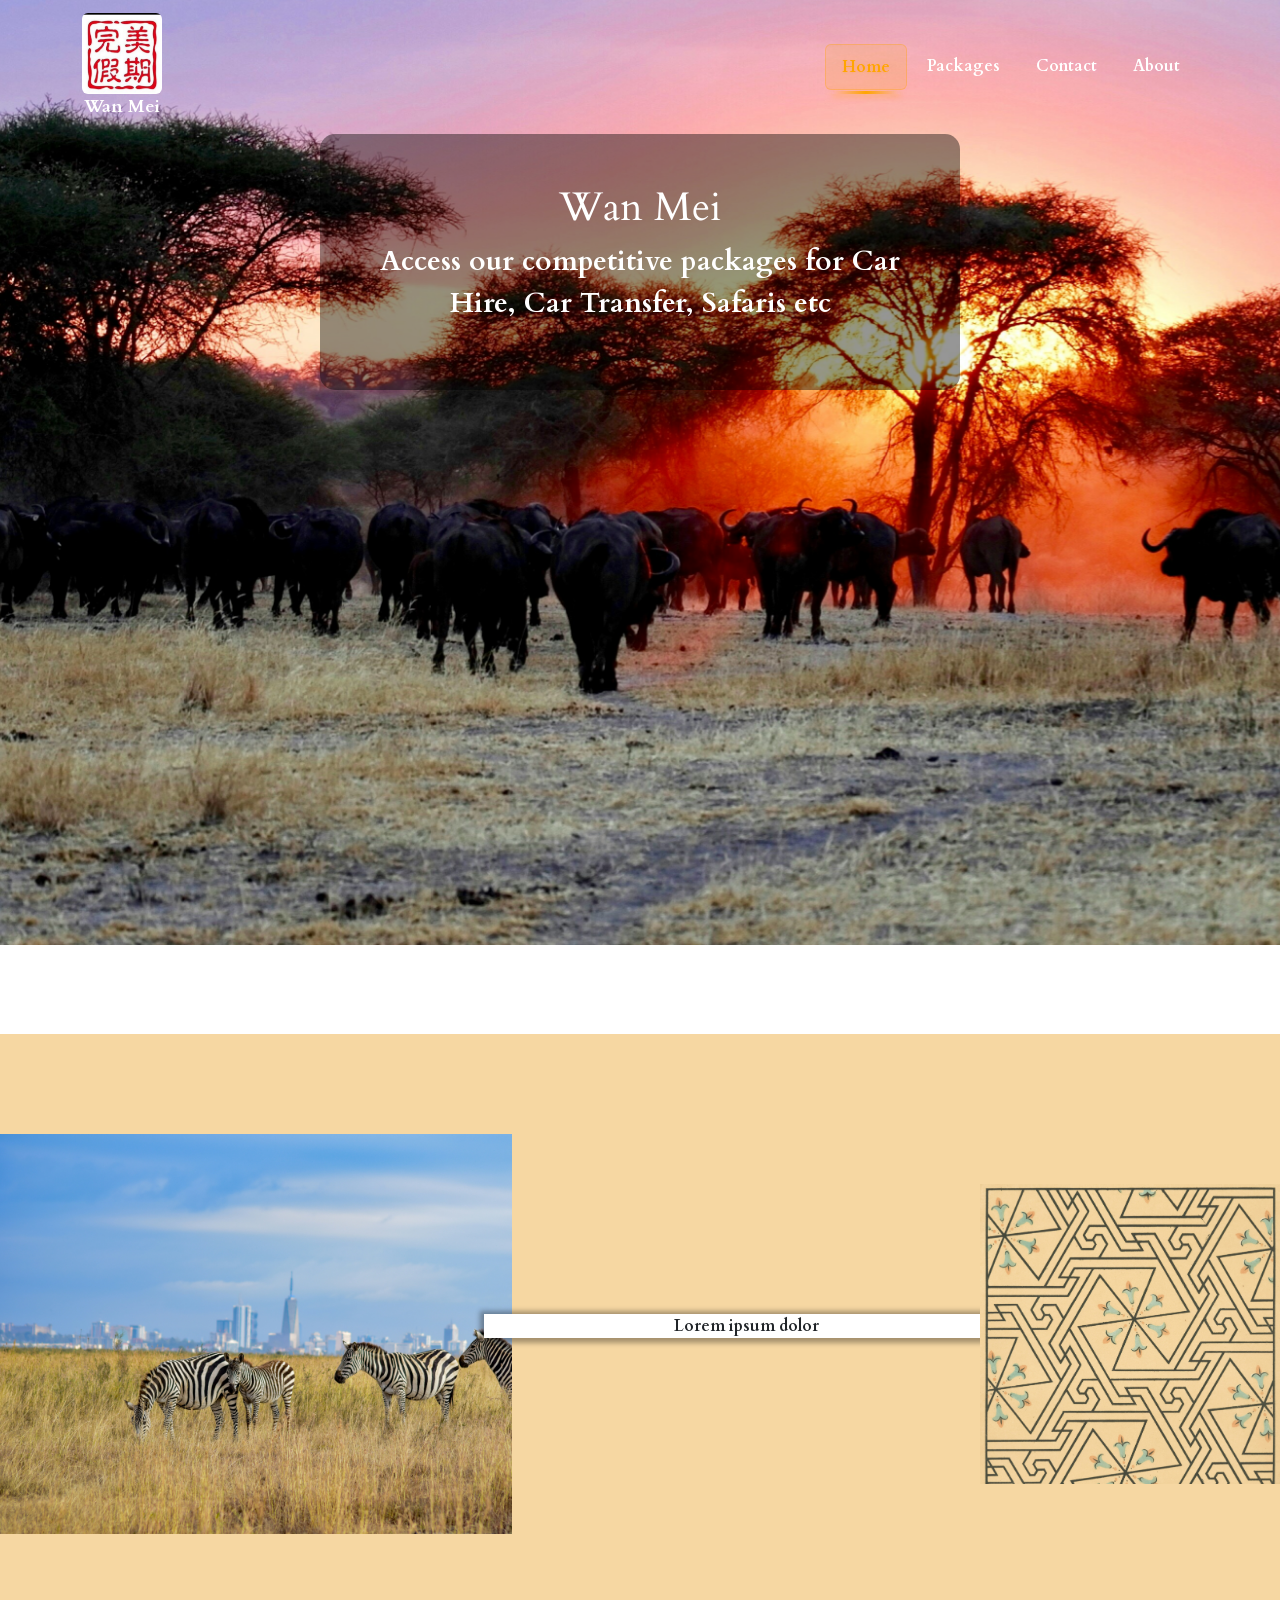
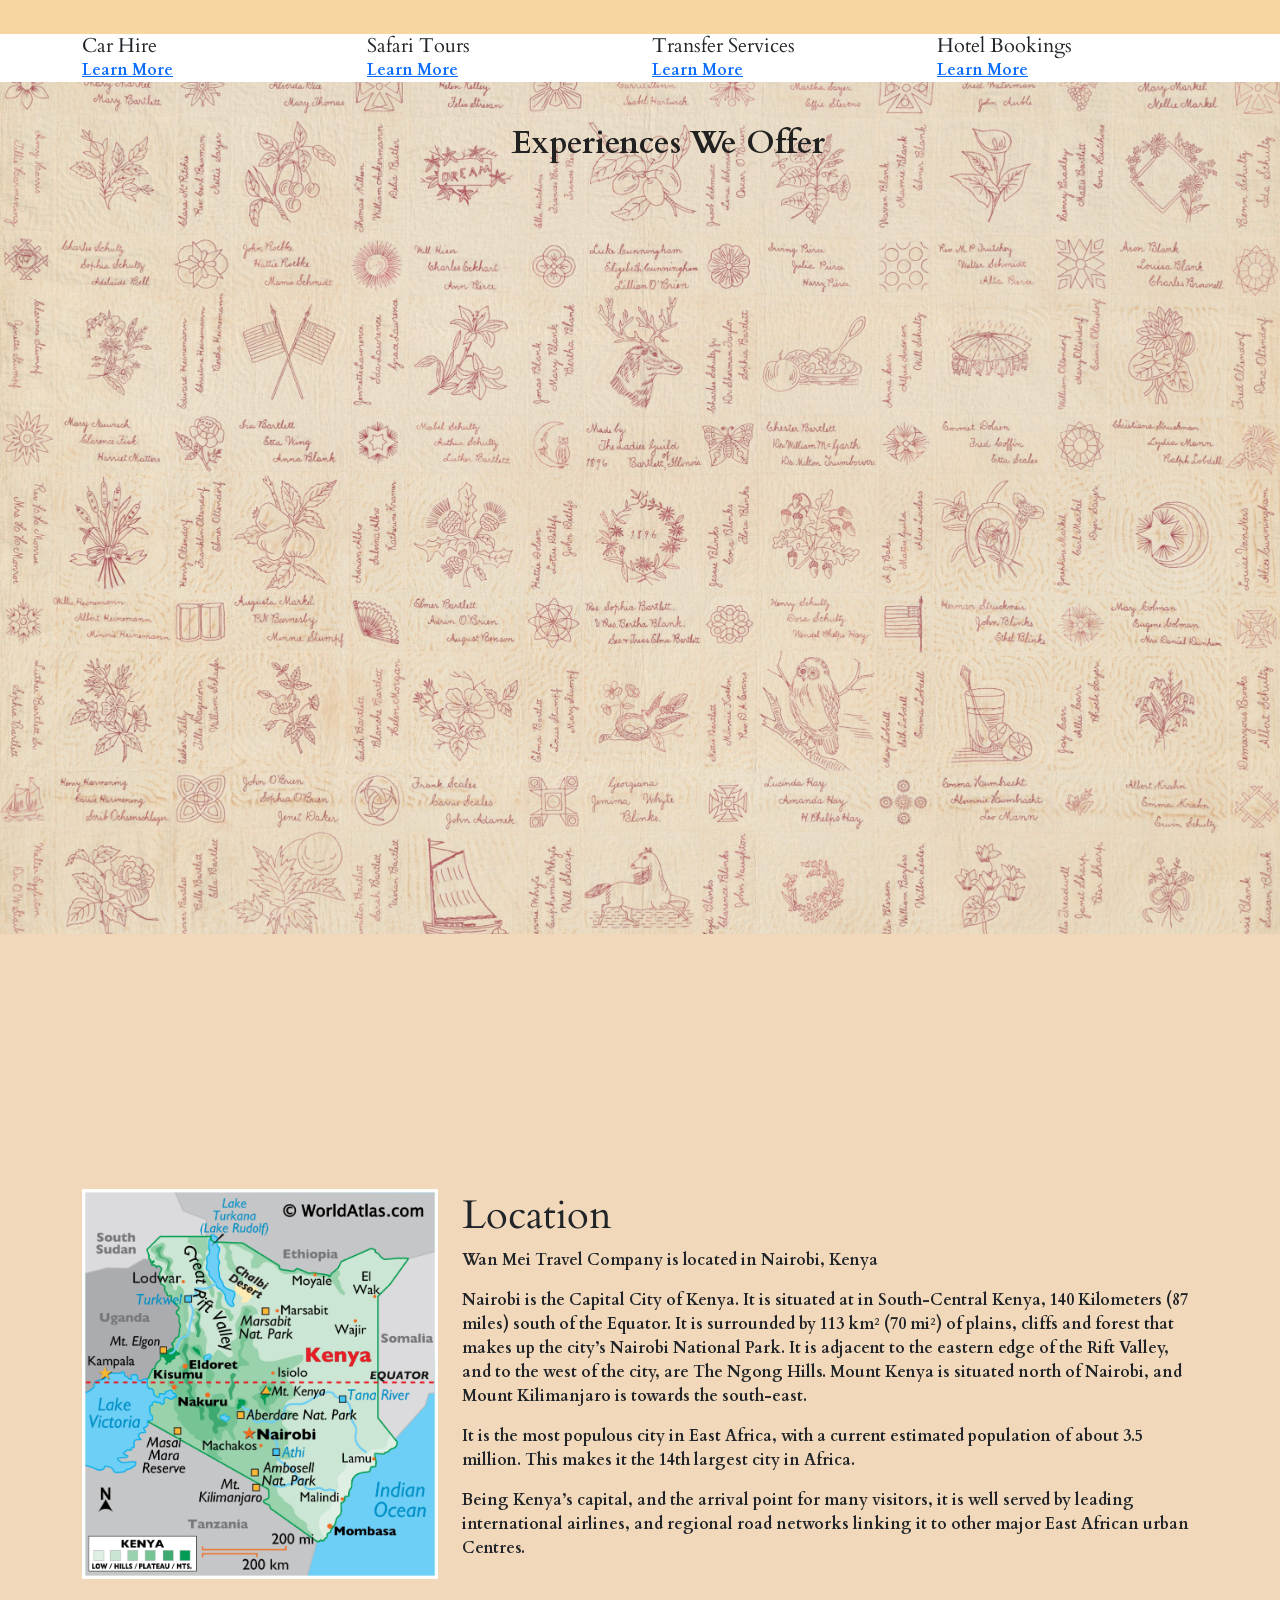
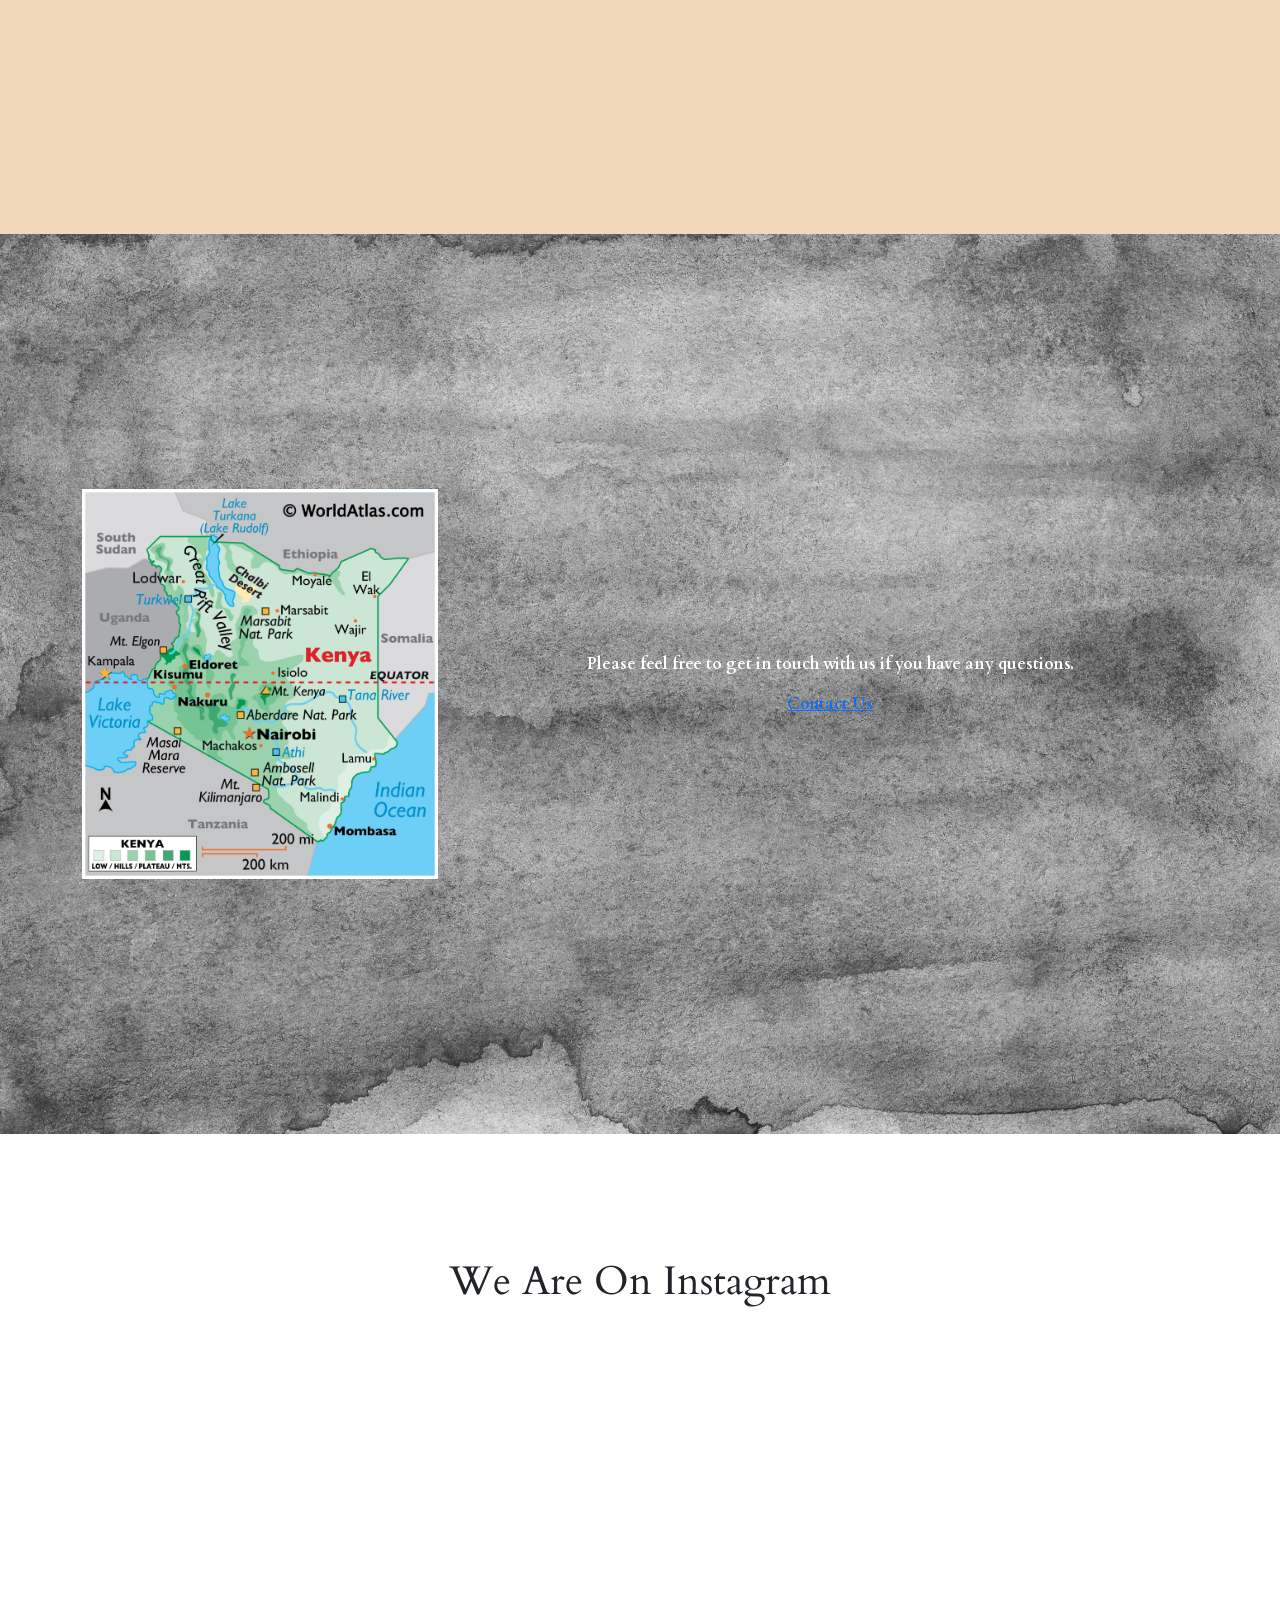
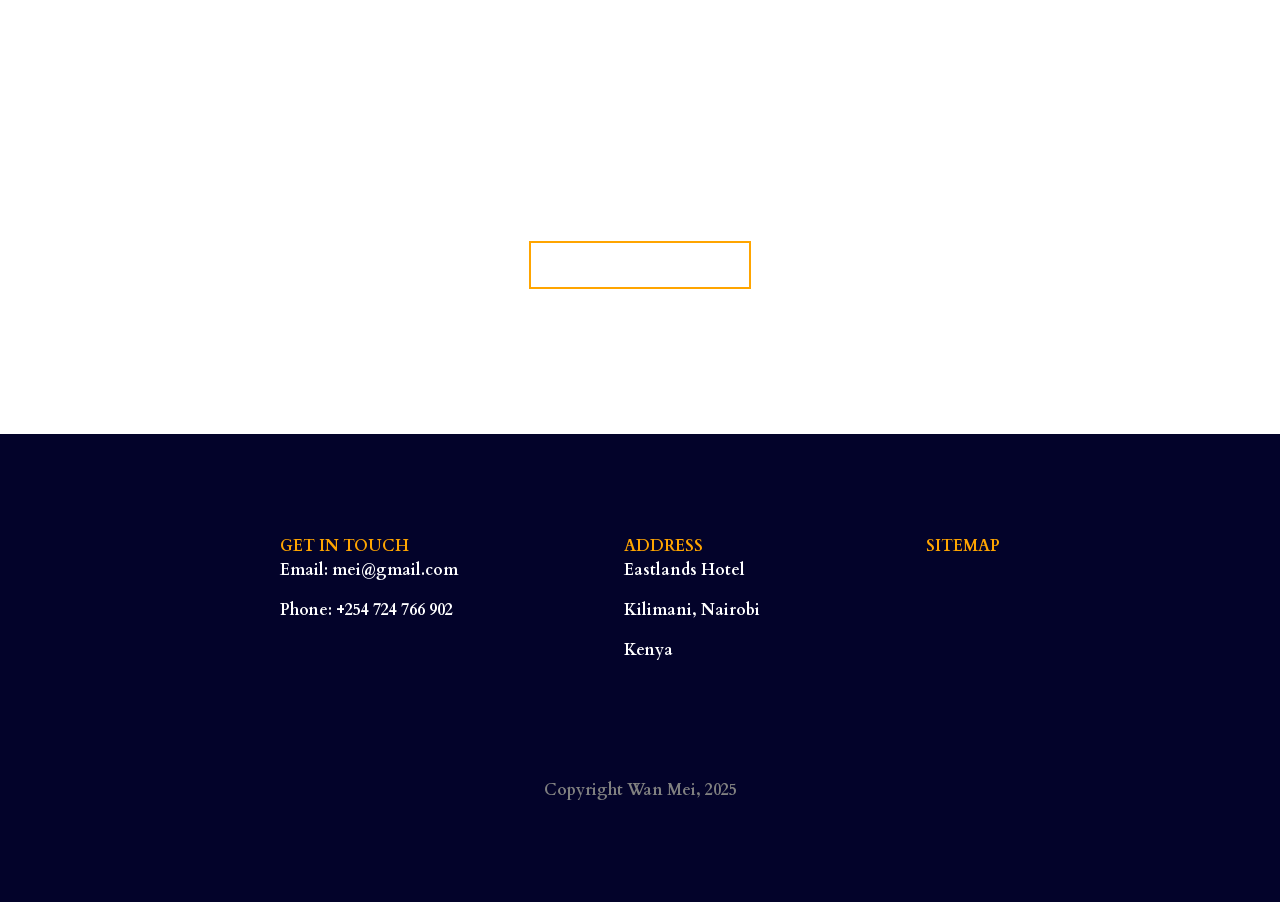
==== commit 3aeb7cd4: "implement responsiveness across all pages" ====
--- a/index.html
+++ b/index.html
@@ -70,17 +70,14 @@
       <div class="row">
         <div class="col-12">
           <p class="bg-white text-center box_shadow_effect mx-auto">
-            Lorem ipsum dolor sit amet, consectetur adipiscing elit. Aenean eget massa sapien. Proin tempor leo vel
-            posuere efficitur. Quisque sed ultrices ex. Donec et orci vehicula, luctus leo sed, consectetur risus. Donec
-            luctus tempor turpis, et congue dolor viverra eget. Maecenas quis interdum sem. In hac habitasse platea
-            dictumst. Praesent interdum fermentum ligula a dapibus.
+            Lorem ipsum dolor 
           </p>
         </div>
       </div>
     </div>
     <div class="background-pattern-image"></div>
   </section>
-  <section>
+  <!-- <section>
     <div class="car-container">
       <div class="container">
         <div class="row">
@@ -97,31 +94,34 @@
       </div>
       <div class="background-car-image"></div>
     </div>
-  </section>
+  </section> -->
   <section class="offer_section">
-    <div class="offer_container">
+    <div 
+      class="offer_container"
+      style="background: white;"
+    >
       <h2>Experiences We Offer</h2>
       <div class="container">
         <div class="row offer-row">
-          <div class="col-lg-3 col-md-6 col-sm-12 mb-4">
+          <div class="col-lg-3 col-md-6 col-sm-12">
             <div class="card-offer">
               <h5 class="card-title">Car Hire</h5>
               <a href="packages.html" class="card-btn">Learn More</a>
             </div>
           </div>
-          <div class="col-lg-3 col-md-6 col-sm-12 mb-4">
+          <div class="col-lg-3 col-md-6 col-sm-12">
             <div class="card-offer">
               <h5 class="card-title">Safari Tours</h5>
               <a href="packages.html" class="card-btn">Learn More</a>
             </div>
           </div>
-          <div class="col-lg-3 col-md-6 col-sm-12 mb-4">
+          <div class="col-lg-3 col-md-6 col-sm-12">
             <div class="card-offer">
               <h5 class="card-title">Transfer Services</h5>
               <a href="packages.html" class="card-btn">Learn More</a>
             </div>
           </div>
-          <div class="col-lg-3 col-md-6 col-sm-12 mb-4">
+          <div class="col-lg-3 col-md-6 col-sm-12">
             <div class="card-offer">
               <h5 class="card-title">Hotel Bookings</h5>
               <a href="packages.html" class="card-btn">Learn More</a>
--- a/style.css
+++ b/style.css
@@ -183,8 +183,13 @@
 }
 
 .socials_container > .card-btn {
-  color: black;
-}
+  color: white;
+}
+
+.offer_container > .offer-row > .card-offer > .card-btn {
+  text-decoration: none;
+}
+
 .offer_container > .offer-row > .card-offer > .card-btn:hover,
 .contact_container > .card-btn:hover,
 .socials_container > .card-btn:hover {
--- a/style.css
+++ b/style.css
@@ -183,8 +183,13 @@
 }
 
 .socials_container > .card-btn {
-  color: black;
-}
+  color: white;
+}
+
+.offer_container > .offer-row > .card-offer > .card-btn {
+  text-decoration: none;
+}
+
 .offer_container > .offer-row > .card-offer > .card-btn:hover,
 .contact_container > .card-btn:hover,
 .socials_container > .card-btn:hover {
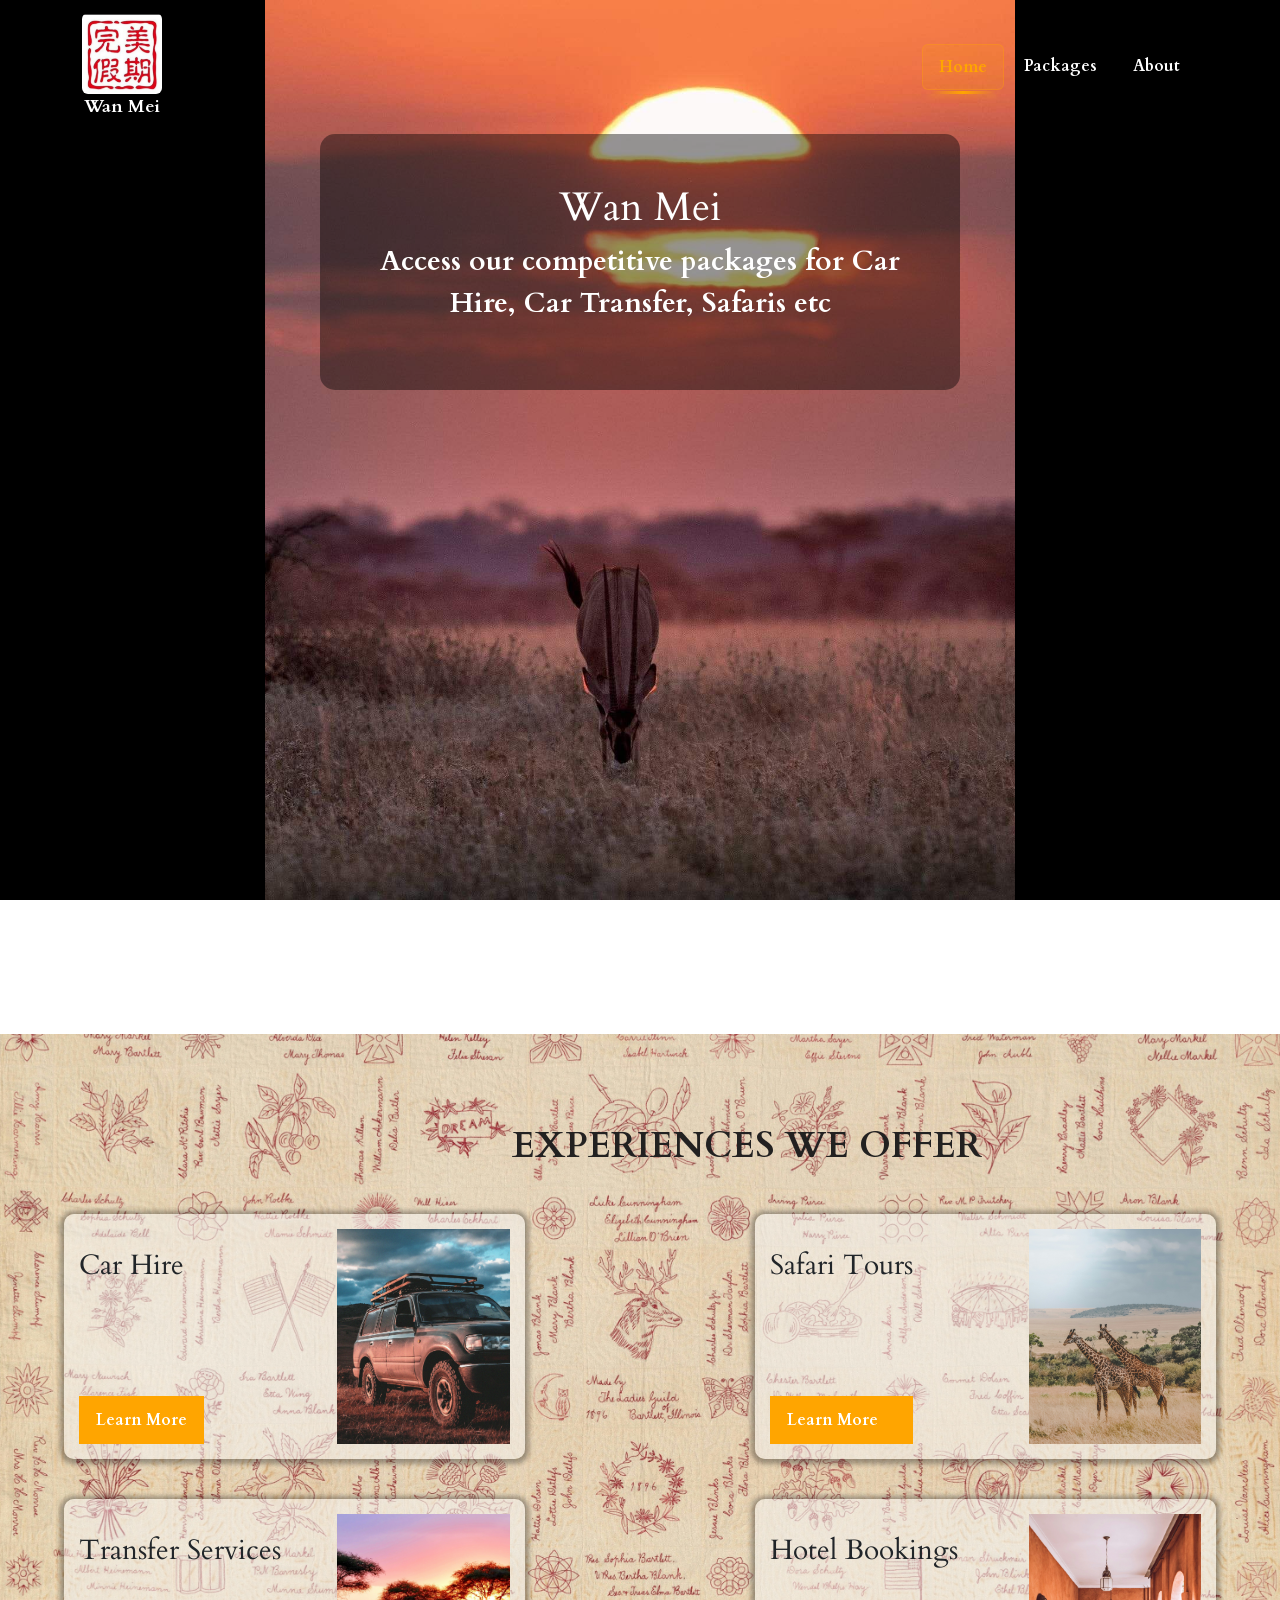
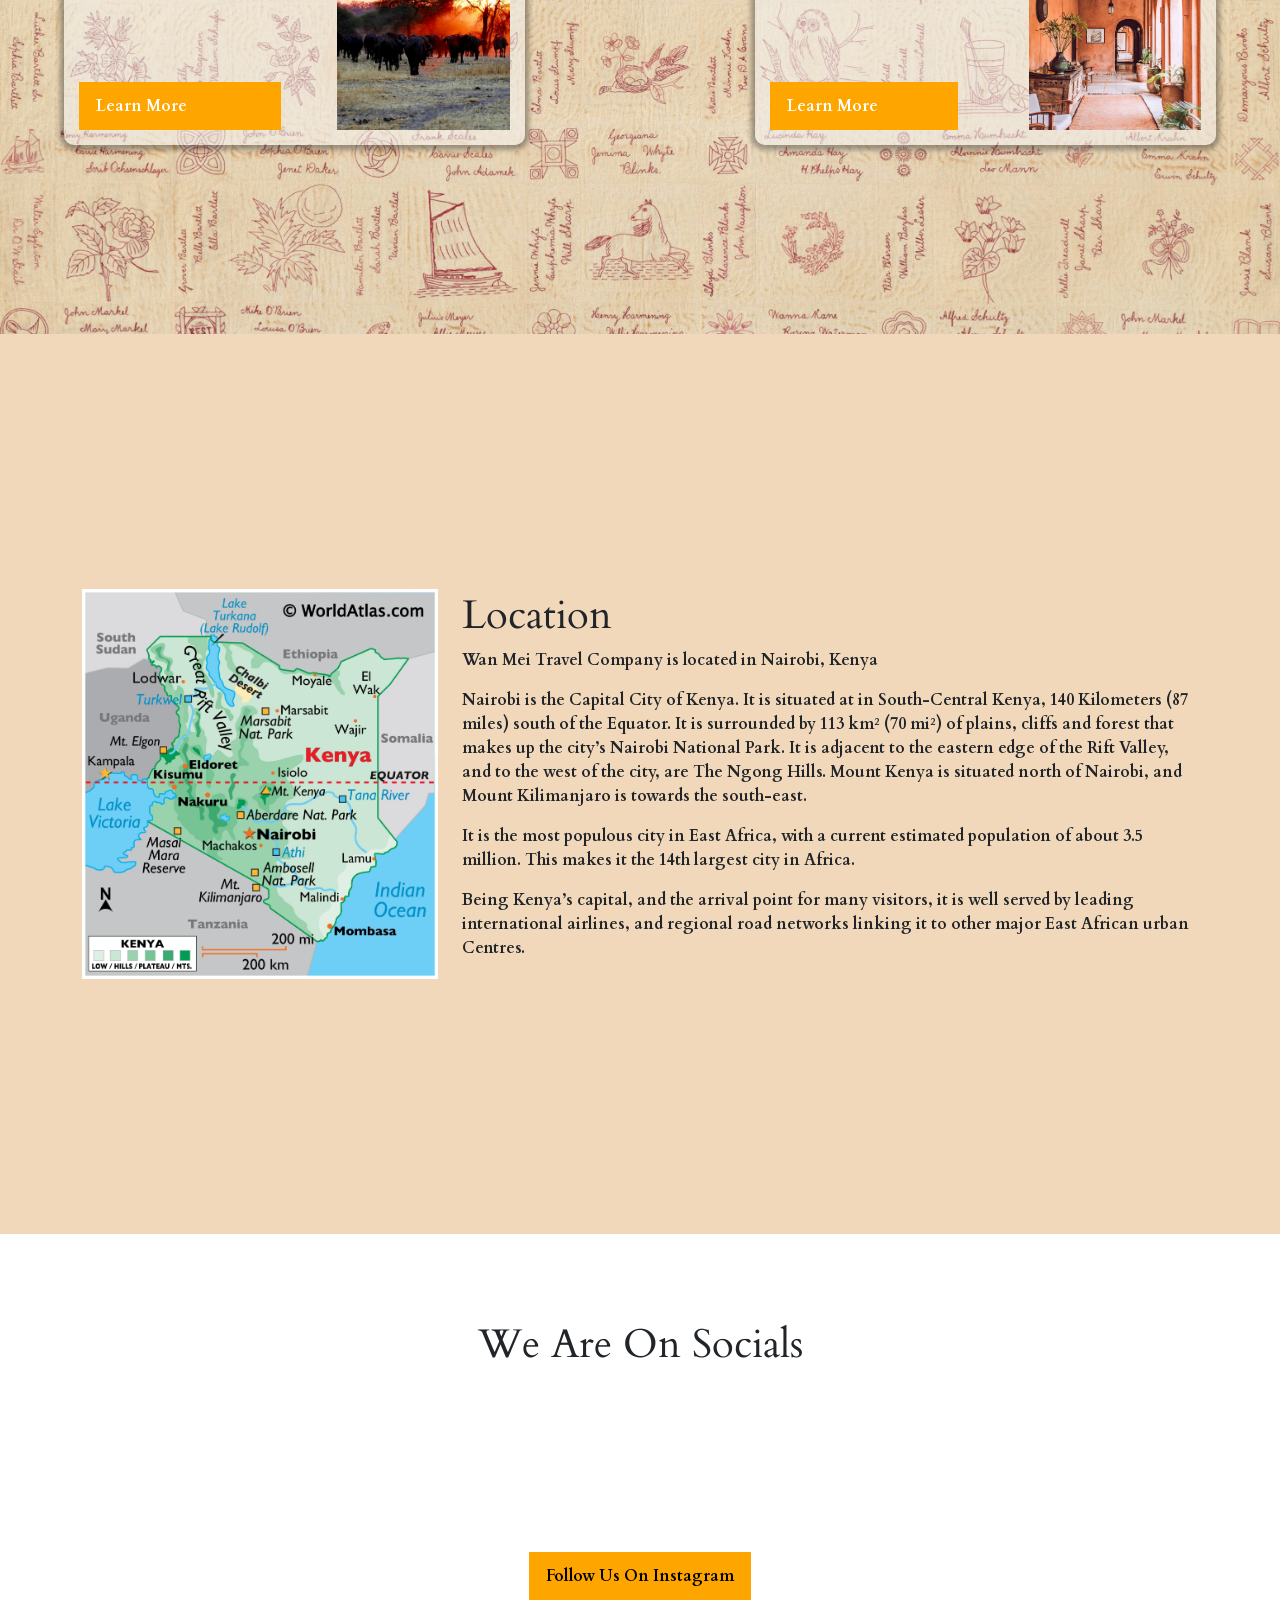
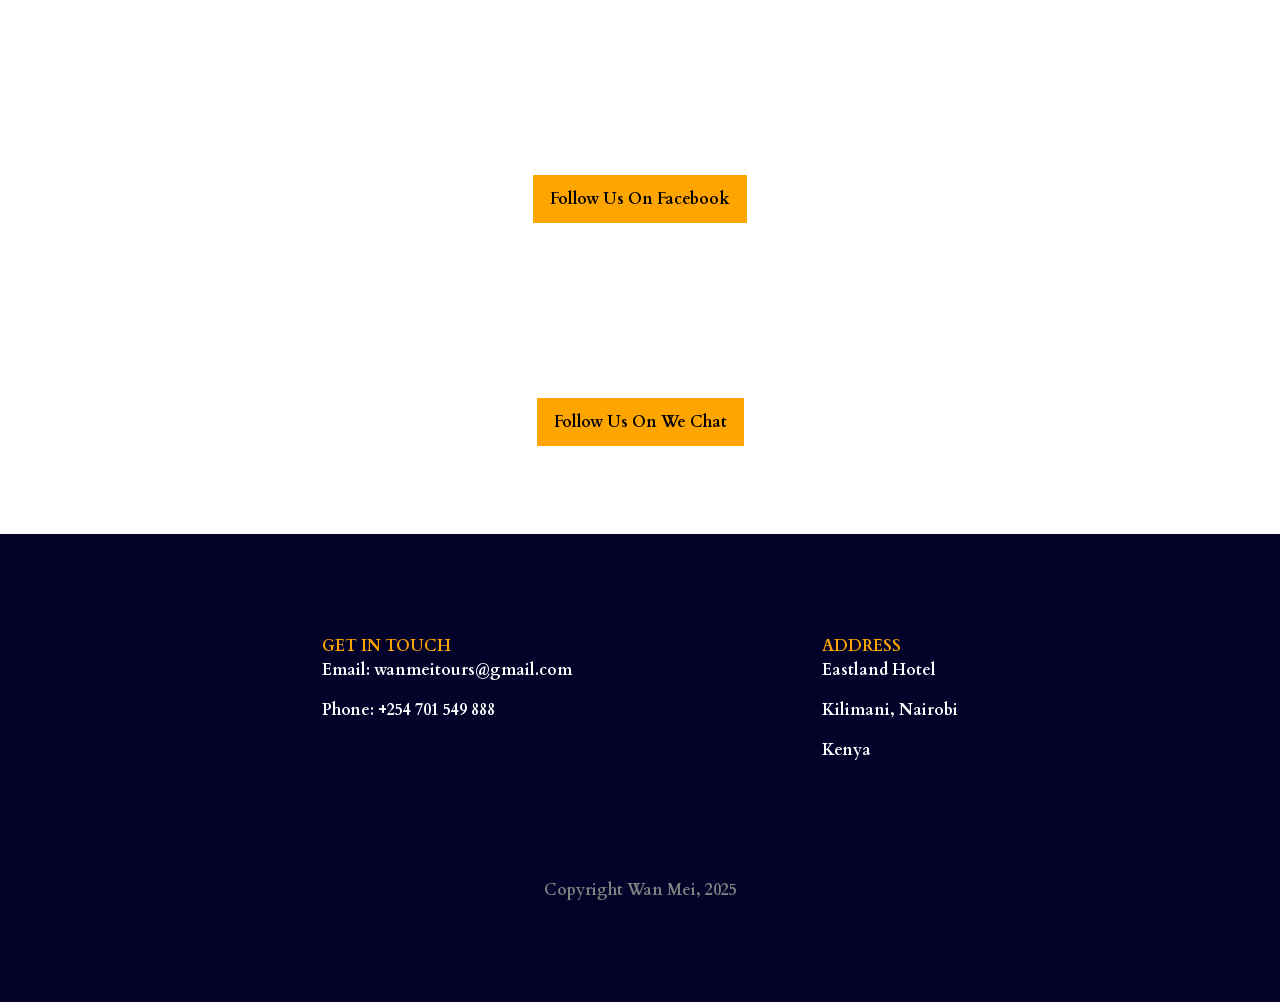
==== commit af397b16: "implement background image scrolling" ====
--- a/index.html
+++ b/index.html
@@ -36,9 +36,6 @@
             <a class="nav-link" href="packages.html">Packages</a>
           </li>
           <li class="nav-item">
-            <a class="nav-link" href="#contact">Contact</a>
-          </li>
-          <li class="nav-item">
             <a class="nav-link" href="about.html">About</a>
           </li>
           <!-- <li class="nav-item dropdown">
@@ -64,7 +61,7 @@
       </div>
     </div>
   </section>
-  <section class="introduction">
+  <!-- <section class="introduction">
     <div class="background-intro-image"></div>
     <div class="container">
       <div class="row">
@@ -76,7 +73,7 @@
       </div>
     </div>
     <div class="background-pattern-image"></div>
-  </section>
+  </section> -->
   <!-- <section>
     <div class="car-container">
       <div class="container">
@@ -98,36 +95,40 @@
   <section class="offer_section">
     <div 
       class="offer_container"
-      style="background: white;"
     >
       <h2>Experiences We Offer</h2>
-      <div class="container">
-        <div class="row offer-row">
-          <div class="col-lg-3 col-md-6 col-sm-12">
-            <div class="card-offer">
-              <h5 class="card-title">Car Hire</h5>
-              <a href="packages.html" class="card-btn">Learn More</a>
-            </div>
-          </div>
-          <div class="col-lg-3 col-md-6 col-sm-12">
-            <div class="card-offer">
-              <h5 class="card-title">Safari Tours</h5>
-              <a href="packages.html" class="card-btn">Learn More</a>
-            </div>
-          </div>
-          <div class="col-lg-3 col-md-6 col-sm-12">
-            <div class="card-offer">
-              <h5 class="card-title">Transfer Services</h5>
-              <a href="packages.html" class="card-btn">Learn More</a>
-            </div>
-          </div>
-          <div class="col-lg-3 col-md-6 col-sm-12">
-            <div class="card-offer">
-              <h5 class="card-title">Hotel Bookings</h5>
-              <a href="packages.html" class="card-btn">Learn More</a>
-            </div>
-          </div>
-        </div>
+      <div class="offer-row">
+          <div class="card-offer box_shadow_effect">
+            <div class="card-left-side">
+              <h3 class="card-title">Car Hire</h3>
+              <a href="packages.html" class="card-btn">Learn More</a>
+            </div>
+            <img src="./images/car_hire.jpg" >
+          </div>
+
+          <div class="card-offer box_shadow_effect">
+            <div class="card-left-side">
+              <h3 class="card-title">Safari Tours</h3>
+              <a href="packages.html" class="card-btn">Learn More</a>
+            </div>
+            <img src="./images/safari_tours.jpg" >
+          </div>
+
+          <div class="card-offer box_shadow_effect">
+            <div class="card-left-side">
+              <h3 class="card-title">Transfer Services</h3>
+              <a href="packages.html" class="card-btn">Learn More</a>
+            </div>
+            <img src="./images/banner.jpg" >
+          </div>
+
+          <div class="card-offer box_shadow_effect">
+            <div class="card-left-side">
+              <h3 class="card-title">Hotel Bookings</h3>
+              <a href="packages.html" class="card-btn">Learn More</a>
+            </div>
+            <img src="./images/hotel_booking.jpg" >
+          </div>
       </div>
       <div class="background-offer-image"></div>
     </div>
@@ -155,7 +156,7 @@
           </div>
         </div>
   </section>
-  <section class="contact_section" id="contact">
+  <!-- <section class="contact_section" id="contact">
     <div class="contact_container">
       <div class="container">
         <div class="row align-items-center justify-content-center text-center">
@@ -169,47 +170,31 @@
         </div>
       </div>
     </div>
-  </section>
+  </section> -->
   <section class="socials_section">
     <div class="socials_container">
-      <h1>We Are On Instagram</h1>
-      <div class="image-grid">
-        <img src="https://picsum.photos/200?1" alt="">
-        <img src="https://picsum.photos/200?2" alt="">
-        <img src="https://picsum.photos/200?3" alt="">
-        <img src="https://picsum.photos/200?4" alt="">
-        <img src="https://picsum.photos/200?5" alt="">
-        <img src="https://picsum.photos/200?6" alt="">
-        <img src="https://picsum.photos/200?7" alt="">
-        <img src="https://picsum.photos/200?8" alt="">
-        <img src="https://picsum.photos/200?9" alt="">
-        <img src="https://picsum.photos/200?10" alt="">
-        <img src="https://picsum.photos/200?11" alt="">
-        <img src="https://picsum.photos/200?12" alt="">
-        <img src="https://picsum.photos/200?13" alt="">
-        <img src="https://picsum.photos/200?14" alt="">
-        <img src="https://picsum.photos/200?15" alt="">
-        <img src="https://picsum.photos/200?16" alt="">
-      </div>
+      <h1>We Are On Socials</h1>
       <a href="#" class="card-btn">Follow Us On Instagram</a>
+      <a href="#" class="card-btn">Follow Us On Facebook</a>
+      <a href="#" class="card-btn">Follow Us On We Chat</a>
     </div>
   </section>
   <footer class="d-flex flex-column align-items-center justify-content-around footer_style">
     <div class="d-flex flex-row justify-content-around align-items-start w-75">
       <div class="footer_col">
         <span>GET IN TOUCH</span>
-        <p>Email: mei@gmail.com</p>
-        <p>Phone: +254 724 766 902</p>
+        <p>Email: wanmeitours@gmail.com</p>
+        <p>Phone: +254 701 549 888</p>
       </div>
       <div class="footer_col">
         <span>ADDRESS</span>
-        <p>Eastlands Hotel</p>
+        <p>Eastland Hotel</p>
         <p>Kilimani, Nairobi</p>
         <p>Kenya</p>
       </div>
-      <div class="footer_col">
+      <!-- <div class="footer_col">
         <span>SITEMAP</span>
-      </div>
+      </div> -->
     </div>
     <div class="row text-center copyright">
       <span style="color: grey;">Copyright Wan Mei, 2025</span>
@@ -224,6 +209,31 @@
   <script src="https://cdn.jsdelivr.net/npm/bootstrap@5.3.7/dist/js/bootstrap.min.js"
     integrity="sha384-7qAoOXltbVP82dhxHAUje59V5r2YsVfBafyUDxEdApLPmcdhBPg1DKg1ERo0BZlK"
     crossorigin="anonymous"></script>
+    <script>
+      const images = [
+        './images/antelope_samburu.jpeg',
+        './images/zebras.jpeg',
+        './images/elephants.jpeg',
+        './images/antelopes_amboseli.jpeg',
+        './images/zebras_amboseli.jpeg',
+        './images/antelopes.jpeg',
+        './images/jackals.jpeg'
+      ];
+
+      let index = 0;
+      const bg = document.querySelector('.background-image');
+
+      function changeBackground() {
+        bg.style.backgroundImage = `url('${images[index]}')`;
+        index = (index + 1) % images.length;
+      }
+
+      // initial load
+      changeBackground();
+      // change every 3 seconds
+      setInterval(changeBackground, 5000);
+
+    </script>
 </body>
 
 </html>
--- a/style.css
+++ b/style.css
@@ -108,7 +108,7 @@
 .background-offer-image {
   background-image: url('./images/offer_pattern.jpg');
   z-index: -1;
-  opacity: 0.8;
+  position: absolute;
   top: 0;
   left: 0;
   width: 100%;
@@ -128,8 +128,27 @@
   z-index: 3;
   left: 40%;
   top: 10%;
+  font-size: 36px;
   color: rgb(34, 33, 33);
+  text-transform: uppercase;
   font-weight: 800;
+}
+
+.offer_container > .offer-row > .card-offer {
+  width: 40%;
+  display: flex;
+  flex-direction: row;
+  justify-content: space-between;
+  margin-bottom: 40px;
+  padding: 15px;
+  border-radius: 10px;
+  background-color: rgba(245, 245, 245, 0.503);
+}
+
+.offer_container > .offer-row > .card-offer > .card-left-side {
+  display: flex;
+  flex-direction: column;
+  justify-content: space-between;
 }
 
 .offer_container > .offer-row {
@@ -141,56 +160,42 @@
   flex-direction: row;
   align-items: center;
   justify-content: space-between;
+  flex-wrap: wrap;
   width: 90%;
 }
-.offer_container > .offer-row > .card-offer {
-  text-align: center;
-  height: 500px;
-  background-image: url('./images/car_hire.jpg');
-  width: 100%;
-  background-position: center;
-  background-size: cover;
-  display: flex;
-  flex-direction: column;
-  justify-content: space-between;
-  align-items: center;
-}
-
-.offer_container > .offer-row > .card-offer:nth-child(2) {
-  background-image: url('./images/safari_tours.jpg');
-}
-.offer_container > .offer-row > .card-offer:nth-child(3) {
-  background-image: url('./images/banner.jpg');
-}
-.offer_container > .offer-row > .card-offer:nth-child(4) {
-  background-image: url('./images/hotel_booking.jpg');
-}
-
-
-.offer_container > .offer-row > .card-offer > .card-title {
+.offer_container > .offer-row > .card-offer > .card-img {
+  max-width: 30%;
+}
+.offer_container > .offer-row > .card-offer > img {
+ width: 40%; /* Or a fixed width */
+  height: auto;
+  aspect-ratio: 4 / 5; /* Sets a 16:9 aspect ratio */
+  object-fit: cover; /* Optional: how the image fits within its box */
+}
+
+.offer_container > .offer-row > .card-offer > .card-left-side > .card-title {
   margin-top: 20px;
 }
 
-.offer_container > .offer-row > .card-offer > .card-btn,
+.offer_container > .offer-row > .card-offer > .card-left-side > .card-btn,
 .contact_container > .card-btn,
 .socials_container > .card-btn {
   text-decoration: none;
   padding: 10px 15px;
   border: 2px orange solid;
-  background-color: transparent;
+  background-color: orange;
   color: white;
-  margin-bottom: 20px;
 }
 
 .socials_container > .card-btn {
-  color: white;
+  color: black;
 }
 
 .offer_container > .offer-row > .card-offer > .card-btn {
   text-decoration: none;
 }
 
-.offer_container > .offer-row > .card-offer > .card-btn:hover,
+.offer_container > .offer-row > .card-offer > .card-left-side > .card-btn:hover,
 .contact_container > .card-btn:hover,
 .socials_container > .card-btn:hover {
   color: black;
@@ -253,7 +258,7 @@
   overflow: hidden;
 }
 
-.background-image {
+/* .background-image {
   position: fixed;
   top: 0;
   left: 0;
@@ -263,11 +268,26 @@
   background-position: center;
   background-size: cover;
   padding: 50px;
-  background-attachment: fixed; /* Or scroll for CSS parallax */
-  z-index: -3; /* Ensure it's behind the text */
+  background-attachment: fixed;
+  z-index: -3;
   opacity: 0;
   animation: fadeZoom 4s ease-in-out forwards;
-}
+} */
+
+.background-image {
+  position: fixed;
+  top: 0;
+  left: 0;
+  width: 100%;
+  height: 100%;
+  background-color: black;
+  background-position: center;
+  background-size: contain;
+  background-repeat: no-repeat;
+  transition: background-image 1s ease-in-out;
+  z-index: -3;
+}
+
 .box_shadow_effect {
   box-shadow: 0px 1px 5px 4px rgba(0,0,0,0.33);
   -webkit-box-shadow: 0px 1px 5px 4px rgba(0,0,0,0.33);
@@ -1392,6 +1412,12 @@
 }
 
 @media (max-width: 768px) {
+
+  .parallax-container{
+    position: relative;
+    height: 40vh; 
+    overflow: hidden;
+  }
   .offer_container .card-offer {
     width: 100% !important;
     height: 250px;
@@ -1399,6 +1425,7 @@
   
   .offer_container {
     padding: 40px 20px;
+    height: 140vh;
   }
   
   .location_container {
--- a/style.css
+++ b/style.css
@@ -108,7 +108,7 @@
 .background-offer-image {
   background-image: url('./images/offer_pattern.jpg');
   z-index: -1;
-  opacity: 0.8;
+  position: absolute;
   top: 0;
   left: 0;
   width: 100%;
@@ -128,8 +128,27 @@
   z-index: 3;
   left: 40%;
   top: 10%;
+  font-size: 36px;
   color: rgb(34, 33, 33);
+  text-transform: uppercase;
   font-weight: 800;
+}
+
+.offer_container > .offer-row > .card-offer {
+  width: 40%;
+  display: flex;
+  flex-direction: row;
+  justify-content: space-between;
+  margin-bottom: 40px;
+  padding: 15px;
+  border-radius: 10px;
+  background-color: rgba(245, 245, 245, 0.503);
+}
+
+.offer_container > .offer-row > .card-offer > .card-left-side {
+  display: flex;
+  flex-direction: column;
+  justify-content: space-between;
 }
 
 .offer_container > .offer-row {
@@ -141,56 +160,42 @@
   flex-direction: row;
   align-items: center;
   justify-content: space-between;
+  flex-wrap: wrap;
   width: 90%;
 }
-.offer_container > .offer-row > .card-offer {
-  text-align: center;
-  height: 500px;
-  background-image: url('./images/car_hire.jpg');
-  width: 100%;
-  background-position: center;
-  background-size: cover;
-  display: flex;
-  flex-direction: column;
-  justify-content: space-between;
-  align-items: center;
-}
-
-.offer_container > .offer-row > .card-offer:nth-child(2) {
-  background-image: url('./images/safari_tours.jpg');
-}
-.offer_container > .offer-row > .card-offer:nth-child(3) {
-  background-image: url('./images/banner.jpg');
-}
-.offer_container > .offer-row > .card-offer:nth-child(4) {
-  background-image: url('./images/hotel_booking.jpg');
-}
-
-
-.offer_container > .offer-row > .card-offer > .card-title {
+.offer_container > .offer-row > .card-offer > .card-img {
+  max-width: 30%;
+}
+.offer_container > .offer-row > .card-offer > img {
+ width: 40%; /* Or a fixed width */
+  height: auto;
+  aspect-ratio: 4 / 5; /* Sets a 16:9 aspect ratio */
+  object-fit: cover; /* Optional: how the image fits within its box */
+}
+
+.offer_container > .offer-row > .card-offer > .card-left-side > .card-title {
   margin-top: 20px;
 }
 
-.offer_container > .offer-row > .card-offer > .card-btn,
+.offer_container > .offer-row > .card-offer > .card-left-side > .card-btn,
 .contact_container > .card-btn,
 .socials_container > .card-btn {
   text-decoration: none;
   padding: 10px 15px;
   border: 2px orange solid;
-  background-color: transparent;
+  background-color: orange;
   color: white;
-  margin-bottom: 20px;
 }
 
 .socials_container > .card-btn {
-  color: white;
+  color: black;
 }
 
 .offer_container > .offer-row > .card-offer > .card-btn {
   text-decoration: none;
 }
 
-.offer_container > .offer-row > .card-offer > .card-btn:hover,
+.offer_container > .offer-row > .card-offer > .card-left-side > .card-btn:hover,
 .contact_container > .card-btn:hover,
 .socials_container > .card-btn:hover {
   color: black;
@@ -253,7 +258,7 @@
   overflow: hidden;
 }
 
-.background-image {
+/* .background-image {
   position: fixed;
   top: 0;
   left: 0;
@@ -263,11 +268,26 @@
   background-position: center;
   background-size: cover;
   padding: 50px;
-  background-attachment: fixed; /* Or scroll for CSS parallax */
-  z-index: -3; /* Ensure it's behind the text */
+  background-attachment: fixed;
+  z-index: -3;
   opacity: 0;
   animation: fadeZoom 4s ease-in-out forwards;
-}
+} */
+
+.background-image {
+  position: fixed;
+  top: 0;
+  left: 0;
+  width: 100%;
+  height: 100%;
+  background-color: black;
+  background-position: center;
+  background-size: contain;
+  background-repeat: no-repeat;
+  transition: background-image 1s ease-in-out;
+  z-index: -3;
+}
+
 .box_shadow_effect {
   box-shadow: 0px 1px 5px 4px rgba(0,0,0,0.33);
   -webkit-box-shadow: 0px 1px 5px 4px rgba(0,0,0,0.33);
@@ -1392,6 +1412,12 @@
 }
 
 @media (max-width: 768px) {
+
+  .parallax-container{
+    position: relative;
+    height: 40vh; 
+    overflow: hidden;
+  }
   .offer_container .card-offer {
     width: 100% !important;
     height: 250px;
@@ -1399,6 +1425,7 @@
   
   .offer_container {
     padding: 40px 20px;
+    height: 140vh;
   }
   
   .location_container {
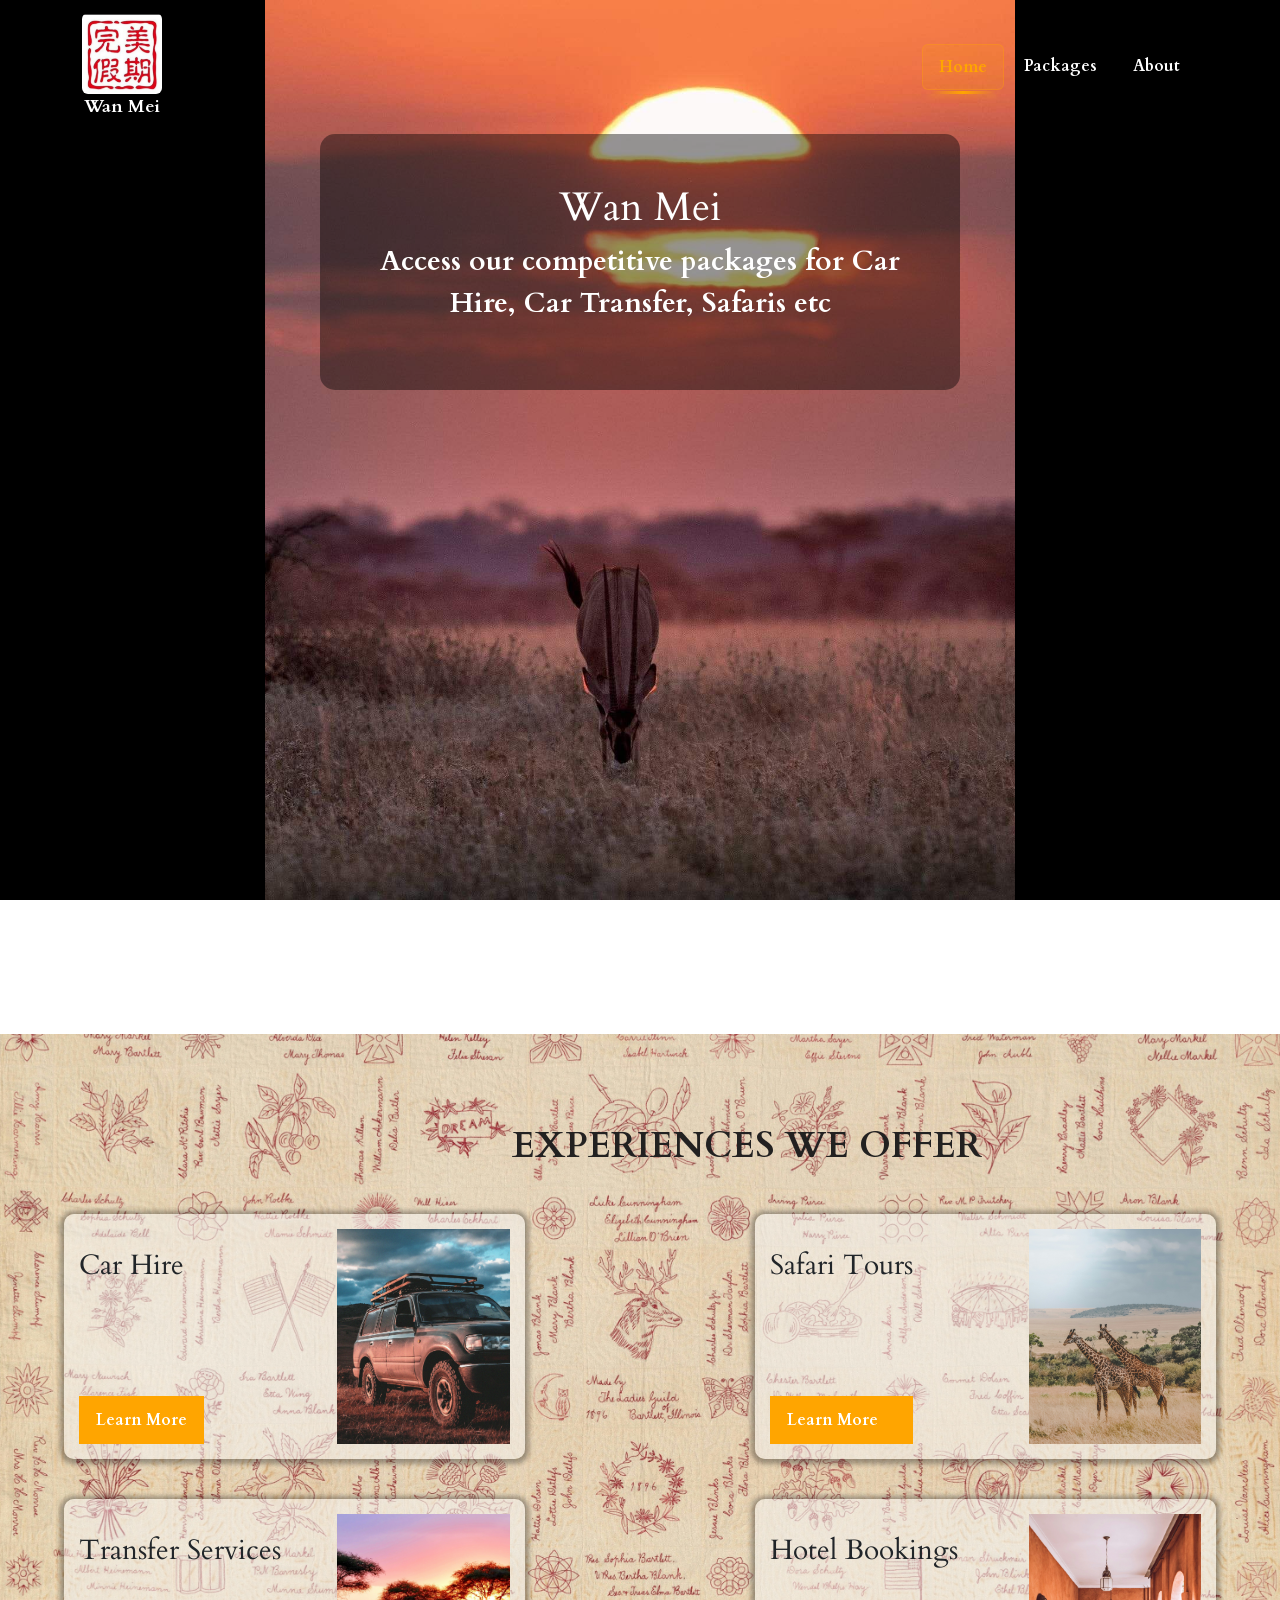
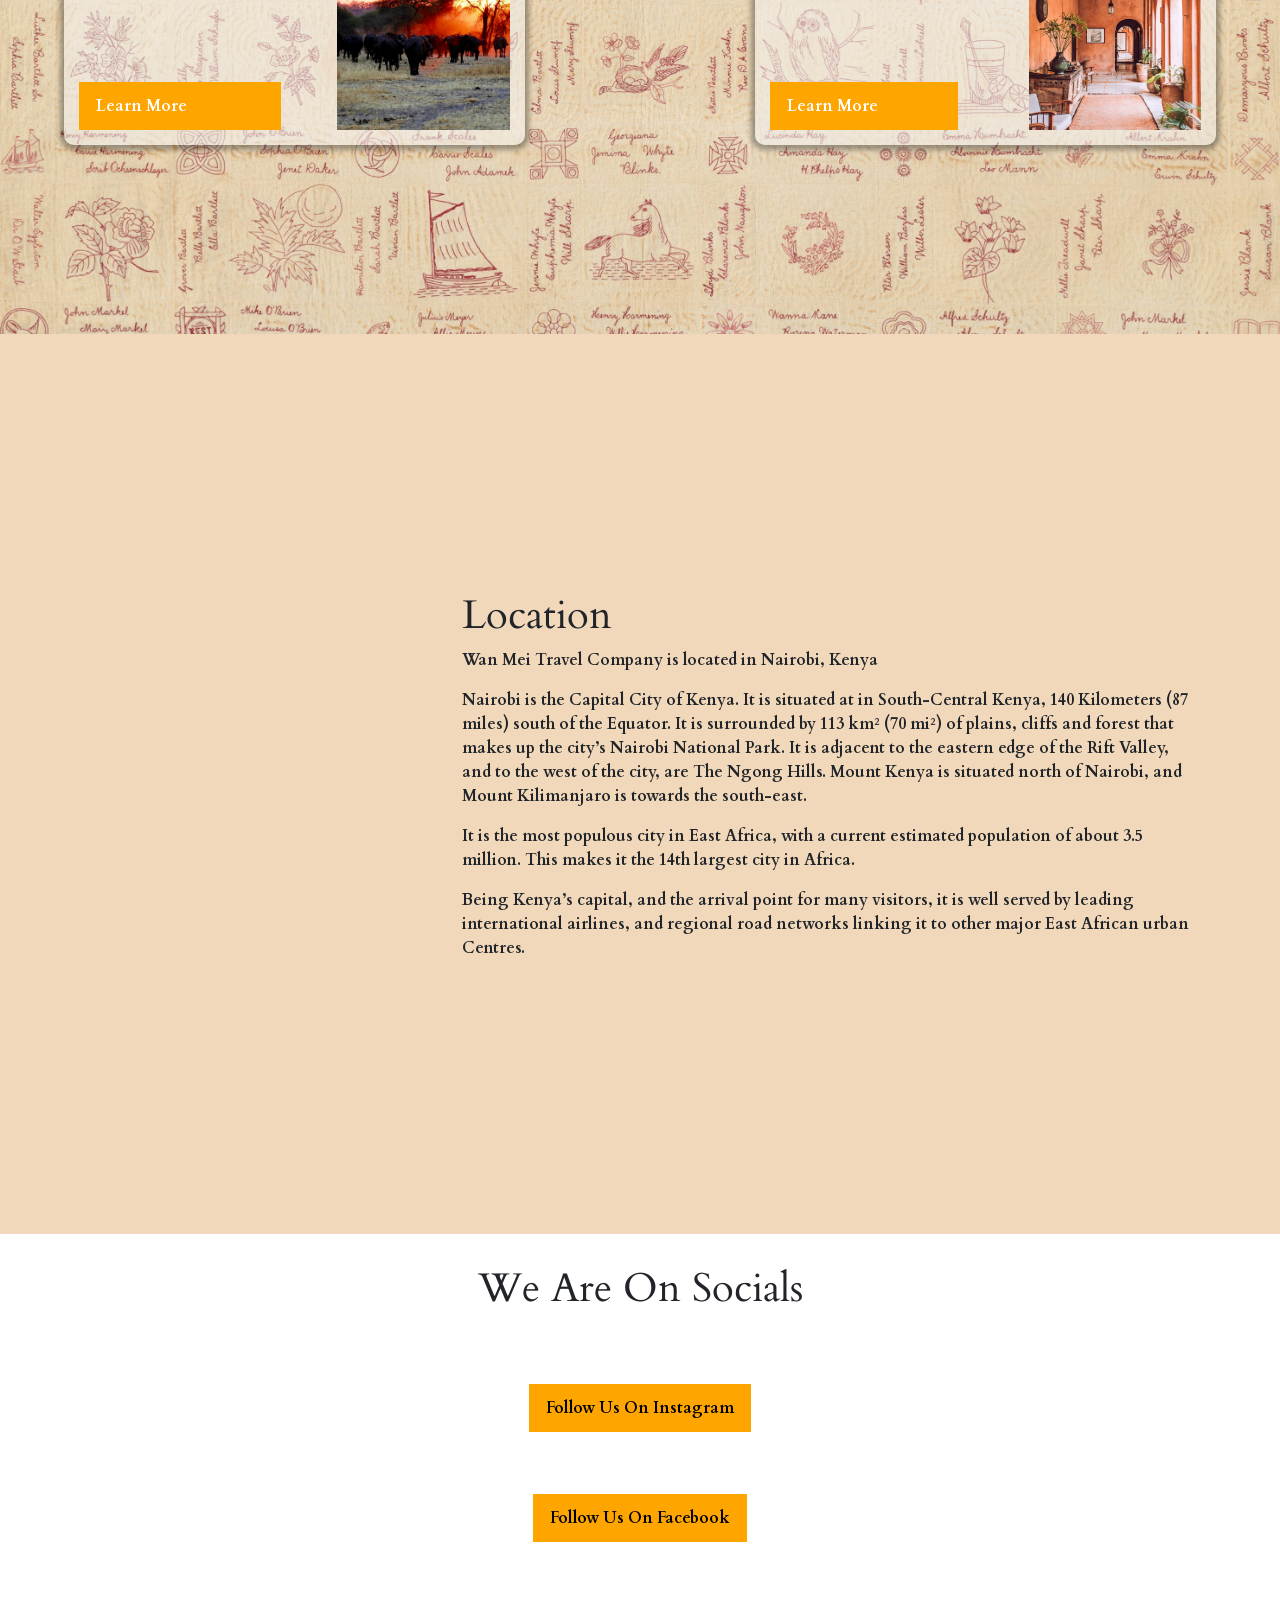
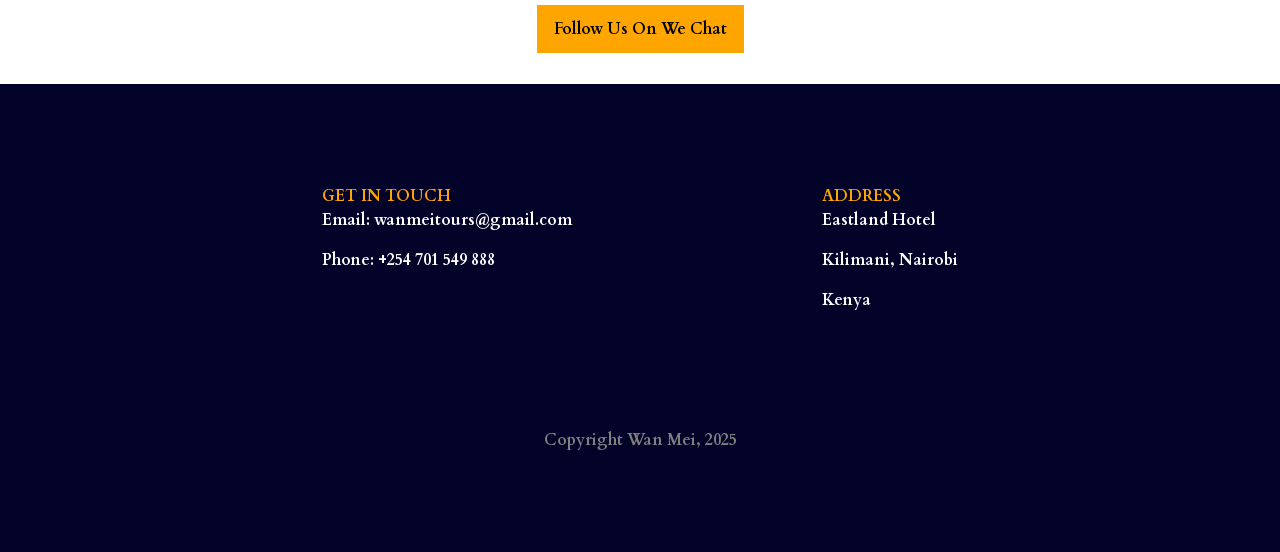
==== commit fea6fe1e: "implement multiple images on about section" ====
--- a/index.html
+++ b/index.html
@@ -138,7 +138,18 @@
       <div class="container">
         <div class="row align-items-center">
           <div class="col-lg-4 col-md-5 col-sm-6 mb-4 mb-md-0">
-            <img src="./images/kenya_map.jpg" class="img-fluid" alt="Kenya Map" />
+            <!-- <img src="./images/kenya_map.jpg" class="img-fluid" alt="Kenya Map" /> -->
+            <div style="width: 100%; height: 400px;">
+              <iframe
+                width="100%"
+                height="100%"
+                style="border:0;"
+                loading="lazy"
+                allowfullscreen
+                referrerpolicy="no-referrer-when-downgrade"
+                src="https://www.google.com/maps?q=-1.2983436572721927,36.78777126228448&hl=en&z=15&output=embed">
+              </iframe>
+            </div>
           </div>
           <div class="col-lg-8 col-md-7 col-sm-6">
             <h1>Location</h1>
--- a/style.css
+++ b/style.css
@@ -56,6 +56,64 @@
   margin-right: -40px;
 }
 
+.slider-container {
+  position: relative;
+  width: 100%;
+  max-width: 900px;
+  margin: 40px auto;
+  overflow: hidden;
+  border-radius: 12px;
+}
+
+  .slider {
+    display: flex;
+    overflow-x: auto;
+    scroll-behavior: smooth;
+    scrollbar-width: none; /* Firefox */
+  }
+
+  .slider::-webkit-scrollbar {
+    display: none; /* Chrome, Safari, Edge */
+  }
+
+  .slider img {
+    flex: 0 0 100%;
+    width: 100%;
+    height: 400px;
+    object-fit: cover; /* Keep aspect ratio */
+    transition: transform 0.3s ease;
+  }
+
+  .slider img:hover {
+    transform: scale(1.02);
+  }
+
+  /* Arrow buttons */
+  .arrow {
+    position: absolute;
+    top: 50%;
+    transform: translateY(-50%);
+    background: rgba(0, 0, 0, 0.5);
+    border: none;
+    color: white;
+    font-size: 28px;
+    padding: 10px;
+    cursor: pointer;
+    border-radius: 50%;
+    z-index: 10;
+  }
+
+  .arrow:hover {
+    background: rgba(0, 0, 0, 0.7);
+  }
+
+  .left {
+    left: 15px;
+  }
+
+  .right {
+    right: 15px;
+  }
 .introduction {
   background-color: #f6d7a2;
   position: relative;
@@ -251,11 +309,14 @@
 .parallax-container,
 .offer_container,
 .location_container,
-.contact_container,
-.socials_container {
+.contact_container {
   position: relative;
   height: 100vh; 
   overflow: hidden;
+}
+
+.socials_container {
+  height: 50vh;
 }
 
 /* .background-image {
@@ -839,6 +900,13 @@
   font-weight: 800;
   margin-bottom: 20px;
   font-size: 2.5rem;
+}
+
+.company-intro img {
+  width: 90%;
+  height: auto;
+  background-size: contain;
+  margin: 40px auto;
 }
 
 .company-intro .lead {
@@ -1238,8 +1306,23 @@
   margin-top: auto;
 }
 
+.page-packages .background-image {
+  position: fixed;
+  top: 0;
+  left: 0;
+  width: 100%;
+  height: 100%;
+  background-image: url('./images/lion_cubs.jpeg');
+  background-position: center;
+  background-size: cover;
+  padding: 50px;
+  background-attachment: fixed;
+  z-index: -3;
+  opacity: 0;
+  animation: fadeZoom 4s ease-in-out forwards;
+}
+
 /* Ensure existing parallax and animation effects work on all pages */
-.page-packages .background-image,
 .page-about .background-image {
   position: fixed;
   top: 0;
--- a/style.css
+++ b/style.css
@@ -56,6 +56,64 @@
   margin-right: -40px;
 }
 
+.slider-container {
+  position: relative;
+  width: 100%;
+  max-width: 900px;
+  margin: 40px auto;
+  overflow: hidden;
+  border-radius: 12px;
+}
+
+  .slider {
+    display: flex;
+    overflow-x: auto;
+    scroll-behavior: smooth;
+    scrollbar-width: none; /* Firefox */
+  }
+
+  .slider::-webkit-scrollbar {
+    display: none; /* Chrome, Safari, Edge */
+  }
+
+  .slider img {
+    flex: 0 0 100%;
+    width: 100%;
+    height: 400px;
+    object-fit: cover; /* Keep aspect ratio */
+    transition: transform 0.3s ease;
+  }
+
+  .slider img:hover {
+    transform: scale(1.02);
+  }
+
+  /* Arrow buttons */
+  .arrow {
+    position: absolute;
+    top: 50%;
+    transform: translateY(-50%);
+    background: rgba(0, 0, 0, 0.5);
+    border: none;
+    color: white;
+    font-size: 28px;
+    padding: 10px;
+    cursor: pointer;
+    border-radius: 50%;
+    z-index: 10;
+  }
+
+  .arrow:hover {
+    background: rgba(0, 0, 0, 0.7);
+  }
+
+  .left {
+    left: 15px;
+  }
+
+  .right {
+    right: 15px;
+  }
 .introduction {
   background-color: #f6d7a2;
   position: relative;
@@ -251,11 +309,14 @@
 .parallax-container,
 .offer_container,
 .location_container,
-.contact_container,
-.socials_container {
+.contact_container {
   position: relative;
   height: 100vh; 
   overflow: hidden;
+}
+
+.socials_container {
+  height: 50vh;
 }
 
 /* .background-image {
@@ -839,6 +900,13 @@
   font-weight: 800;
   margin-bottom: 20px;
   font-size: 2.5rem;
+}
+
+.company-intro img {
+  width: 90%;
+  height: auto;
+  background-size: contain;
+  margin: 40px auto;
 }
 
 .company-intro .lead {
@@ -1238,8 +1306,23 @@
   margin-top: auto;
 }
 
+.page-packages .background-image {
+  position: fixed;
+  top: 0;
+  left: 0;
+  width: 100%;
+  height: 100%;
+  background-image: url('./images/lion_cubs.jpeg');
+  background-position: center;
+  background-size: cover;
+  padding: 50px;
+  background-attachment: fixed;
+  z-index: -3;
+  opacity: 0;
+  animation: fadeZoom 4s ease-in-out forwards;
+}
+
 /* Ensure existing parallax and animation effects work on all pages */
-.page-packages .background-image,
 .page-about .background-image {
   position: fixed;
   top: 0;
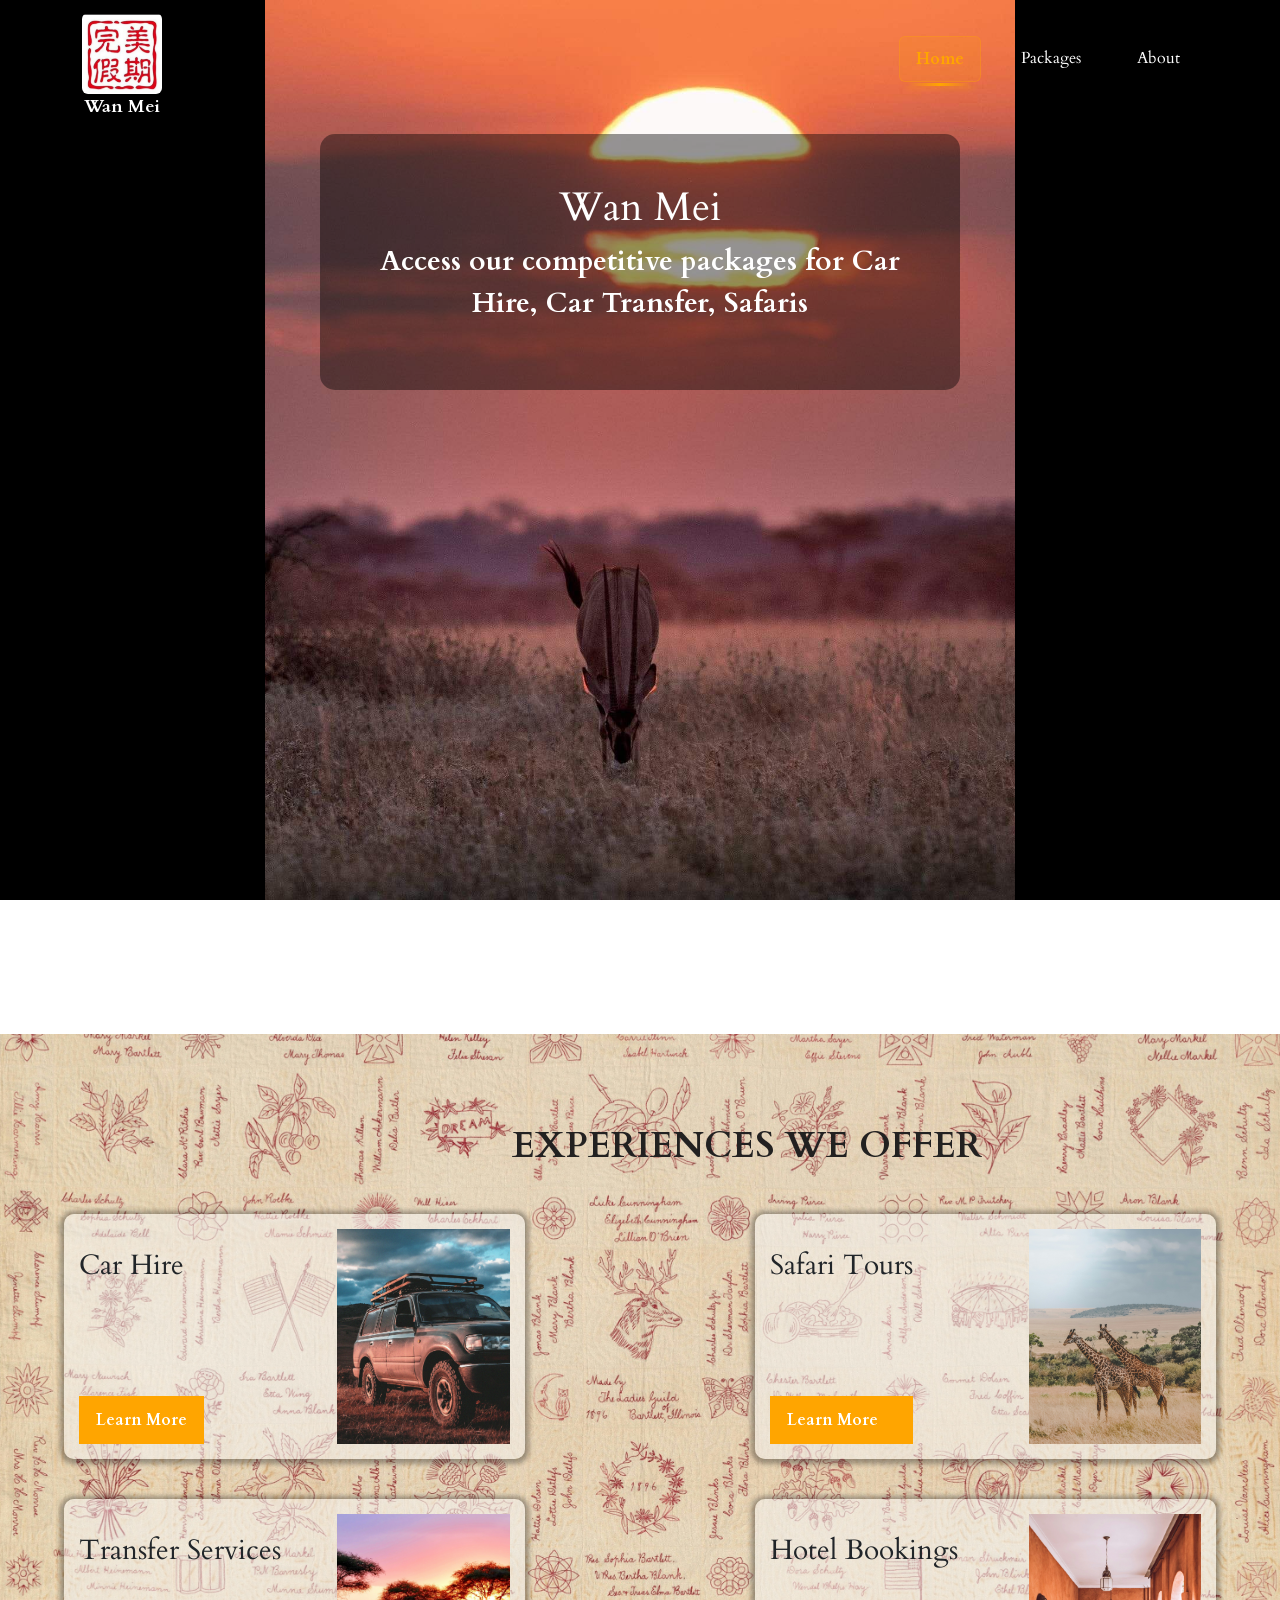
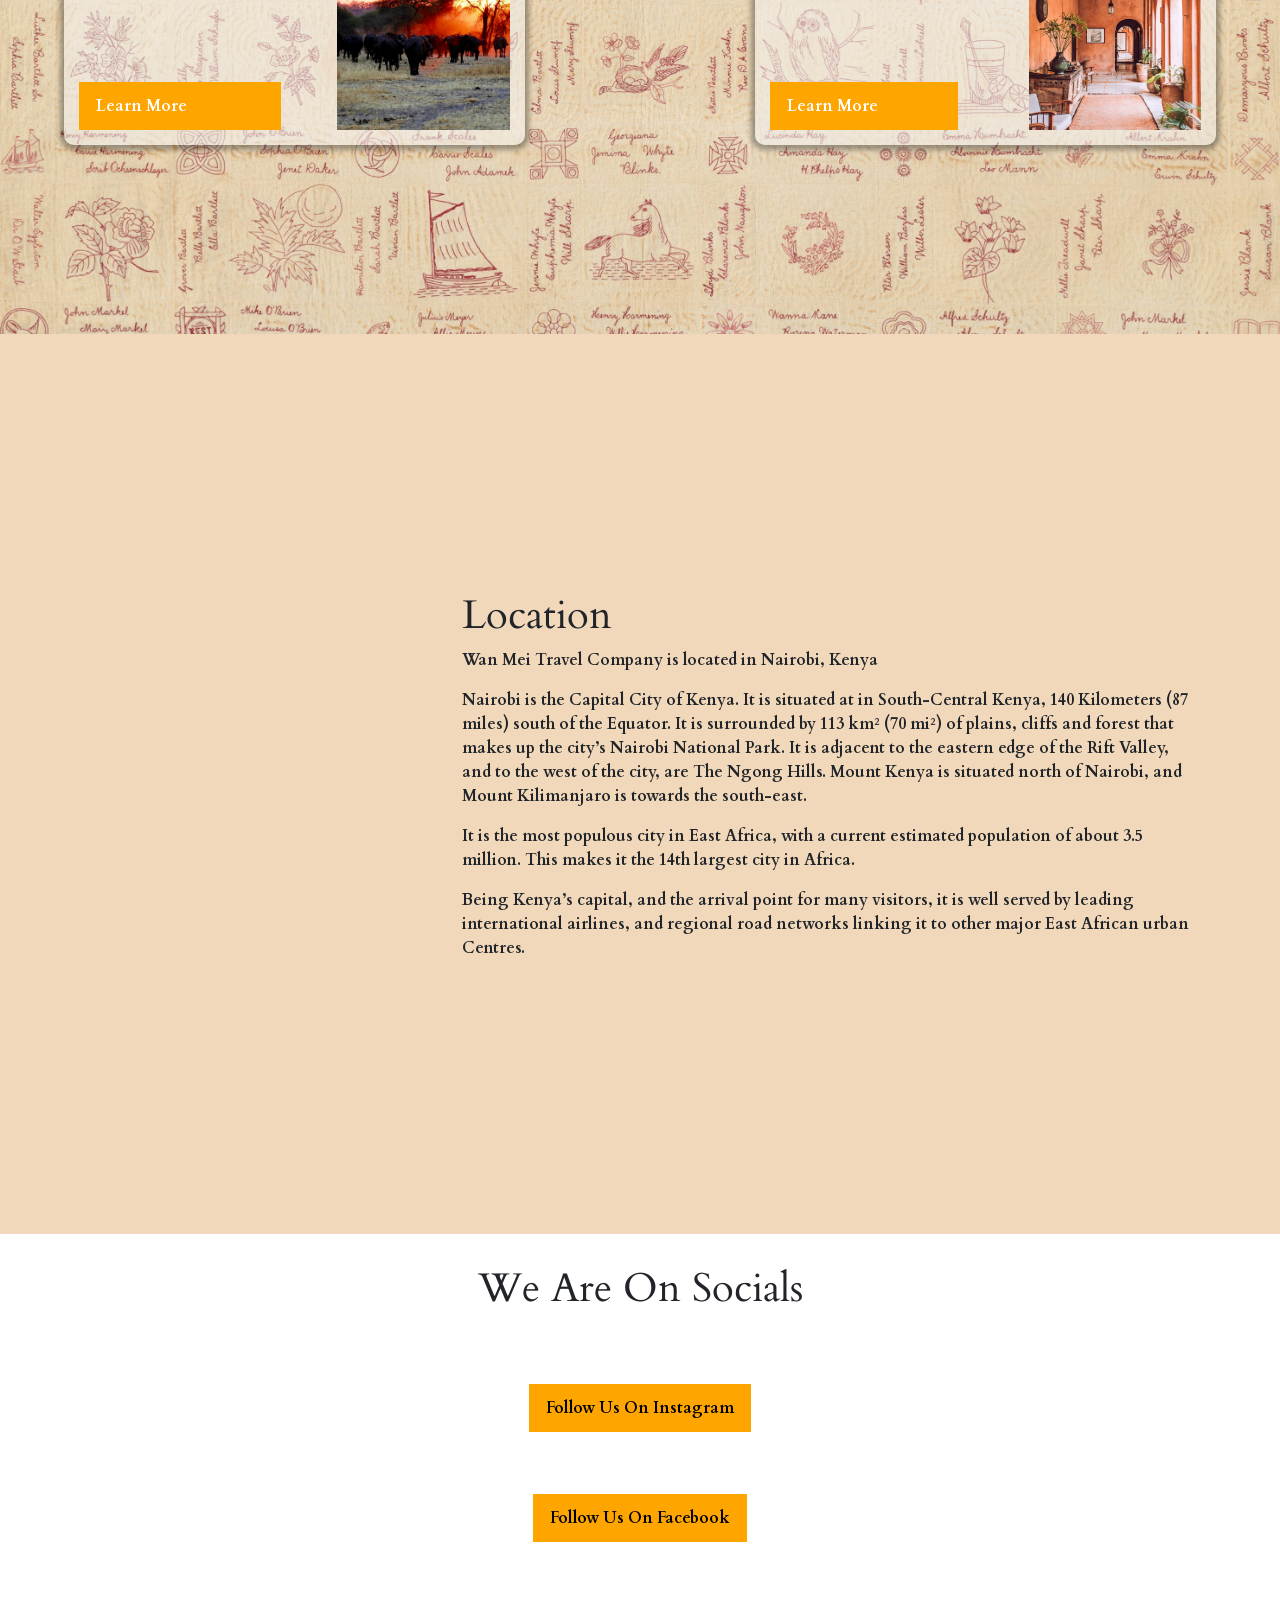
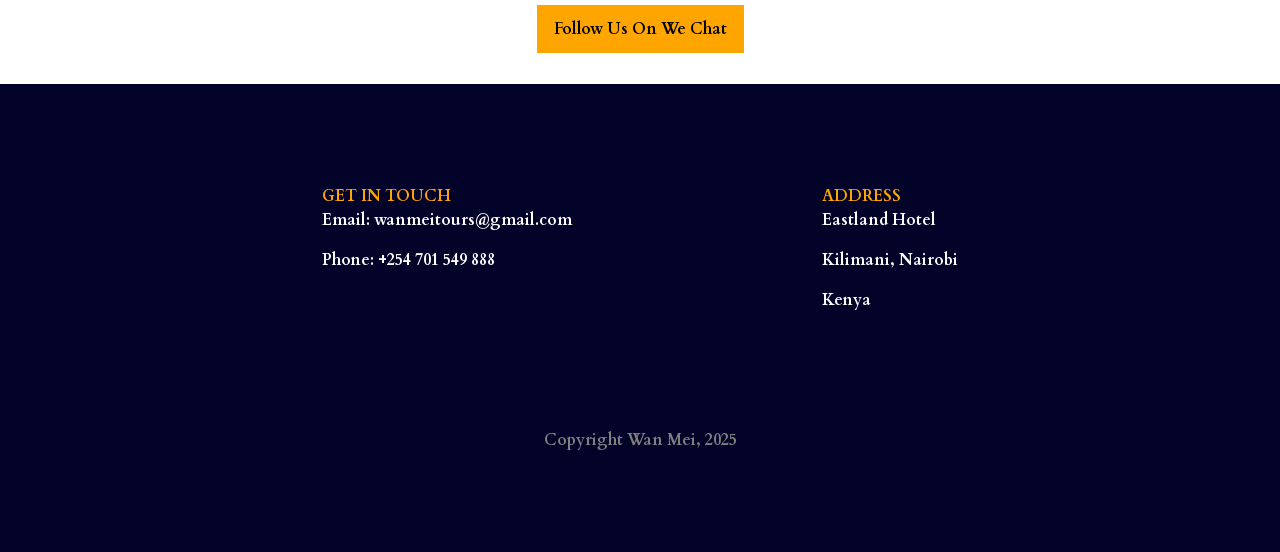
==== commit e031c099: "change menu hamburger" ====
--- a/index.html
+++ b/index.html
@@ -22,7 +22,28 @@
         <img src="./wan_mei_logo.jpeg" class="rounded float-start nav_logo" width="80px" alt="...">
         <span>Wan Mei</span>
       </a>
-      <button class="navbar-toggler float-end" type="button" data-bs-toggle="collapse"
+
+      <!-- Hidden checkbox to toggle menu -->
+      <input type="checkbox" id="menu-checkbox">
+
+      <!-- Hamburger icon -->
+      <label for="menu-checkbox" class="menu-toggle">
+        <span></span>
+        <span></span>
+        <span></span>
+      </label>
+
+      <!-- Nav links -->
+      <ul class="nav-links">
+        <li>
+          <a class="nav-link active" href="index.html">Home</a>
+        </li>
+        <li>
+          <a class="nav-link" href="packages.html">Packages</a>
+        </li>
+        <li> <a class="nav-link" href="about.html">About</a></li>
+      </ul>
+      <!-- <button class="navbar-toggler float-end" type="button" data-bs-toggle="collapse"
         data-bs-target="#navbarNavDropdown" aria-controls="navbarNavDropdown" aria-expanded="false"
         aria-label="Toggle navigation">
         <span class="navbar-toggler-icon"></span>
@@ -38,18 +59,8 @@
           <li class="nav-item">
             <a class="nav-link" href="about.html">About</a>
           </li>
-          <!-- <li class="nav-item dropdown">
-              <a class="nav-link dropdown-toggle" href="#" role="button" data-bs-toggle="dropdown" aria-expanded="false">
-                Dropdown link
-              </a>
-              <ul class="dropdown-menu">
-                <li><a class="dropdown-item" href="#">Action</a></li>
-                <li><a class="dropdown-item" href="#">Another action</a></li>
-                <li><a class="dropdown-item" href="#">Something else here</a></li>
-              </ul>
-            </li> -->
         </ul>
-      </div>
+      </div> -->
     </div>
   </nav>
   <section class="top_section">
@@ -57,7 +68,7 @@
       <div class="background-image"></div>
       <div class="text-overlay">
         <h1>Wan Mei</h1>
-        <p>Access our competitive packages for Car Hire, Car Transfer, Safaris etc</p>
+        <p>Access our competitive packages for Car Hire, Car Transfer, Safaris</p>
       </div>
     </div>
   </section>
--- a/style.css
+++ b/style.css
@@ -15,6 +15,82 @@
   top: 0;
 }
 
+  /* Navbar container */
+  nav {
+    background-color: #333;
+    color: white;
+    display: flex;
+    justify-content: space-between;
+    align-items: center;
+    padding: 15px 30px;
+  }
+
+  /* Menu links */
+  .nav-links {
+    display: flex;
+    gap: 20px;
+    list-style: none;
+  }
+
+  .nav-links a {
+    color: white;
+    text-decoration: none;
+    font-weight: 500;
+    transition: color 0.3s;
+  }
+
+  .nav-links a:hover {
+    color: #ff9800;
+  }
+
+  /* Hamburger menu (hidden by default) */
+  .menu-toggle {
+    display: none;
+    flex-direction: column;
+    cursor: pointer;
+  }
+
+  .menu-toggle span {
+    height: 3px;
+    width: 25px;
+    background: white;
+    margin: 4px 0;
+    border-radius: 5px;
+    transition: 0.3s;
+  }
+
+  /* Hide the checkbox */
+  #menu-checkbox {
+    display: none;
+  }
+
+  /* Responsive behavior */
+  @media (max-width: 768px) {
+    /* Hide normal menu */
+    .nav-links {
+      position: absolute;
+      top: 100px;
+      right: 0;
+      width: 100%;
+      background-color: #333;
+      flex-direction: column;
+      align-items: center;
+      max-height: 0;
+      overflow: hidden;
+      transition: max-height 0.3s ease-out;
+    }
+
+    /* When checkbox is checked, show menu */
+    #menu-checkbox:checked ~ .nav-links {
+      max-height: 300px;
+      transition: max-height 0.3s ease-in;
+    }
+
+    /* Show hamburger */
+    .menu-toggle {
+      display: flex;
+    }
+  }
 .navbar {
   background: transparent;
   position: absolute;
--- a/style.css
+++ b/style.css
@@ -15,6 +15,82 @@
   top: 0;
 }
 
+  /* Navbar container */
+  nav {
+    background-color: #333;
+    color: white;
+    display: flex;
+    justify-content: space-between;
+    align-items: center;
+    padding: 15px 30px;
+  }
+
+  /* Menu links */
+  .nav-links {
+    display: flex;
+    gap: 20px;
+    list-style: none;
+  }
+
+  .nav-links a {
+    color: white;
+    text-decoration: none;
+    font-weight: 500;
+    transition: color 0.3s;
+  }
+
+  .nav-links a:hover {
+    color: #ff9800;
+  }
+
+  /* Hamburger menu (hidden by default) */
+  .menu-toggle {
+    display: none;
+    flex-direction: column;
+    cursor: pointer;
+  }
+
+  .menu-toggle span {
+    height: 3px;
+    width: 25px;
+    background: white;
+    margin: 4px 0;
+    border-radius: 5px;
+    transition: 0.3s;
+  }
+
+  /* Hide the checkbox */
+  #menu-checkbox {
+    display: none;
+  }
+
+  /* Responsive behavior */
+  @media (max-width: 768px) {
+    /* Hide normal menu */
+    .nav-links {
+      position: absolute;
+      top: 100px;
+      right: 0;
+      width: 100%;
+      background-color: #333;
+      flex-direction: column;
+      align-items: center;
+      max-height: 0;
+      overflow: hidden;
+      transition: max-height 0.3s ease-out;
+    }
+
+    /* When checkbox is checked, show menu */
+    #menu-checkbox:checked ~ .nav-links {
+      max-height: 300px;
+      transition: max-height 0.3s ease-in;
+    }
+
+    /* Show hamburger */
+    .menu-toggle {
+      display: flex;
+    }
+  }
 .navbar {
   background: transparent;
   position: absolute;
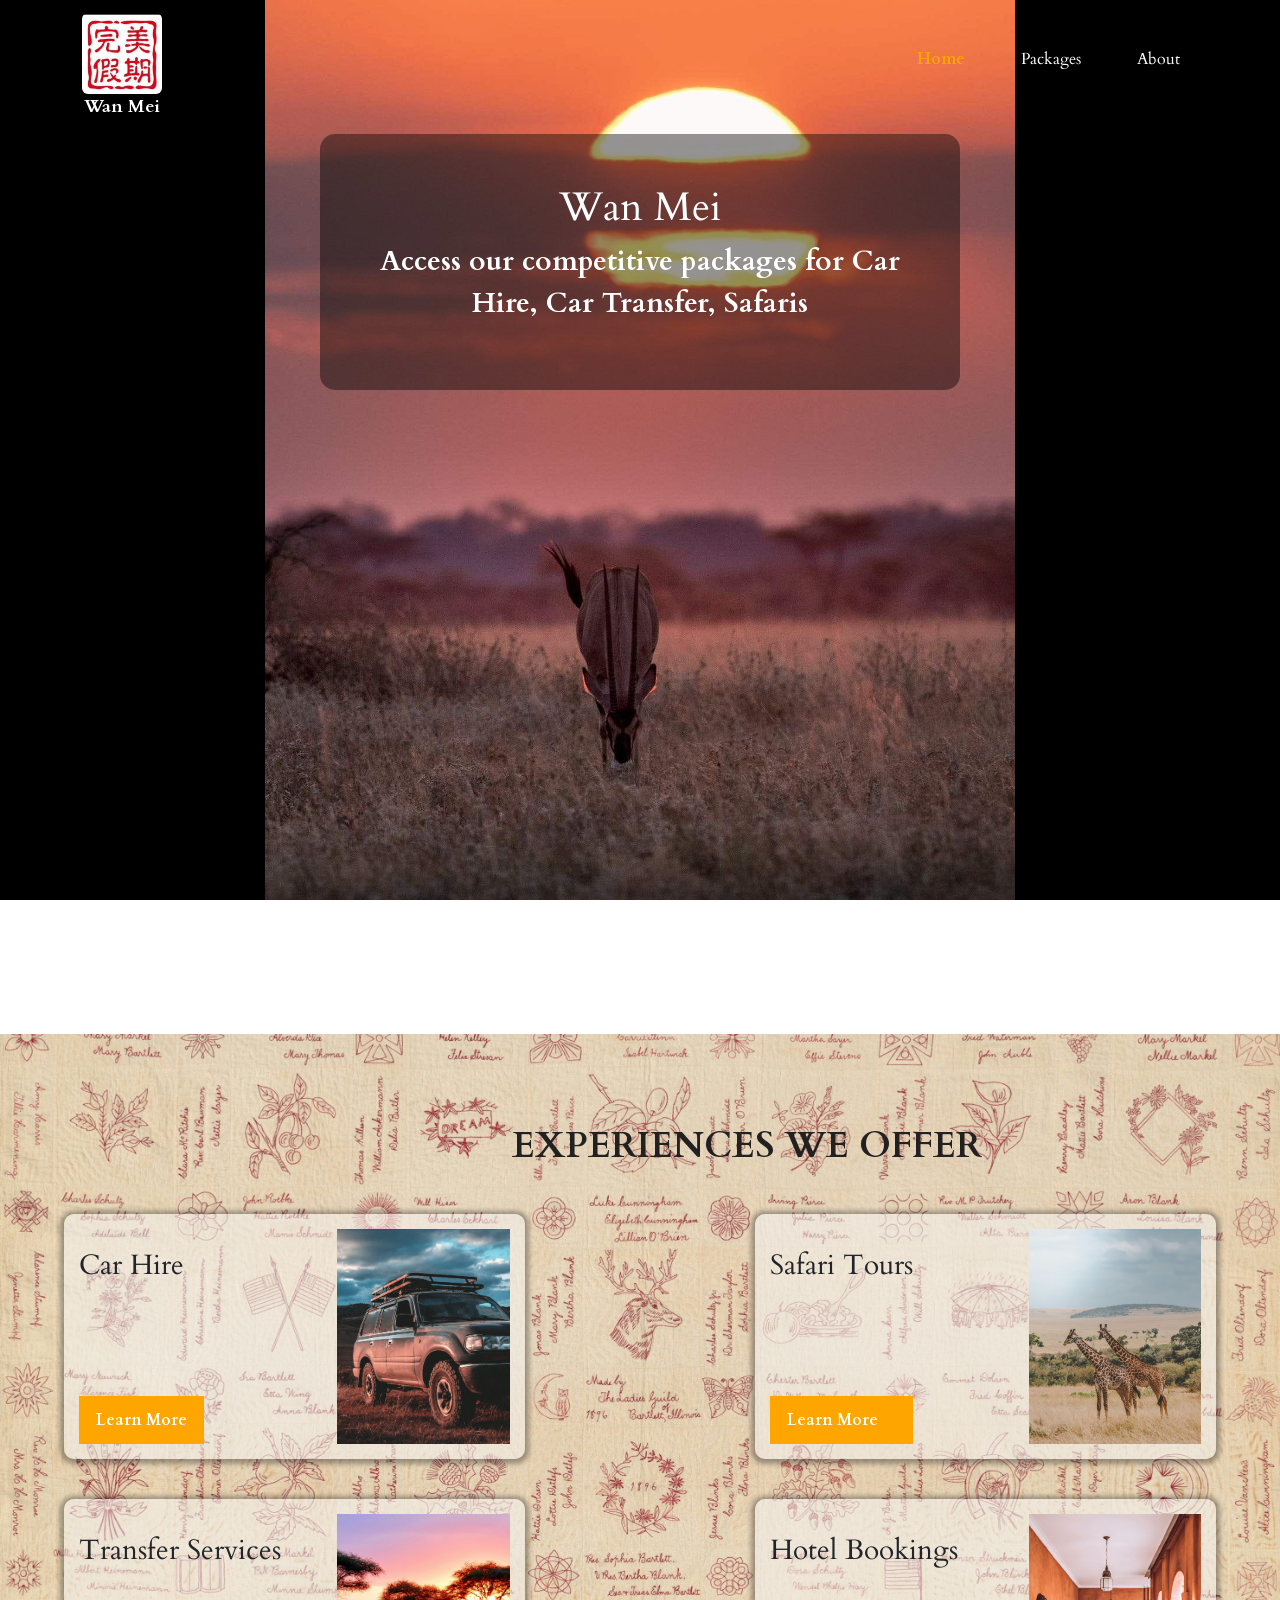
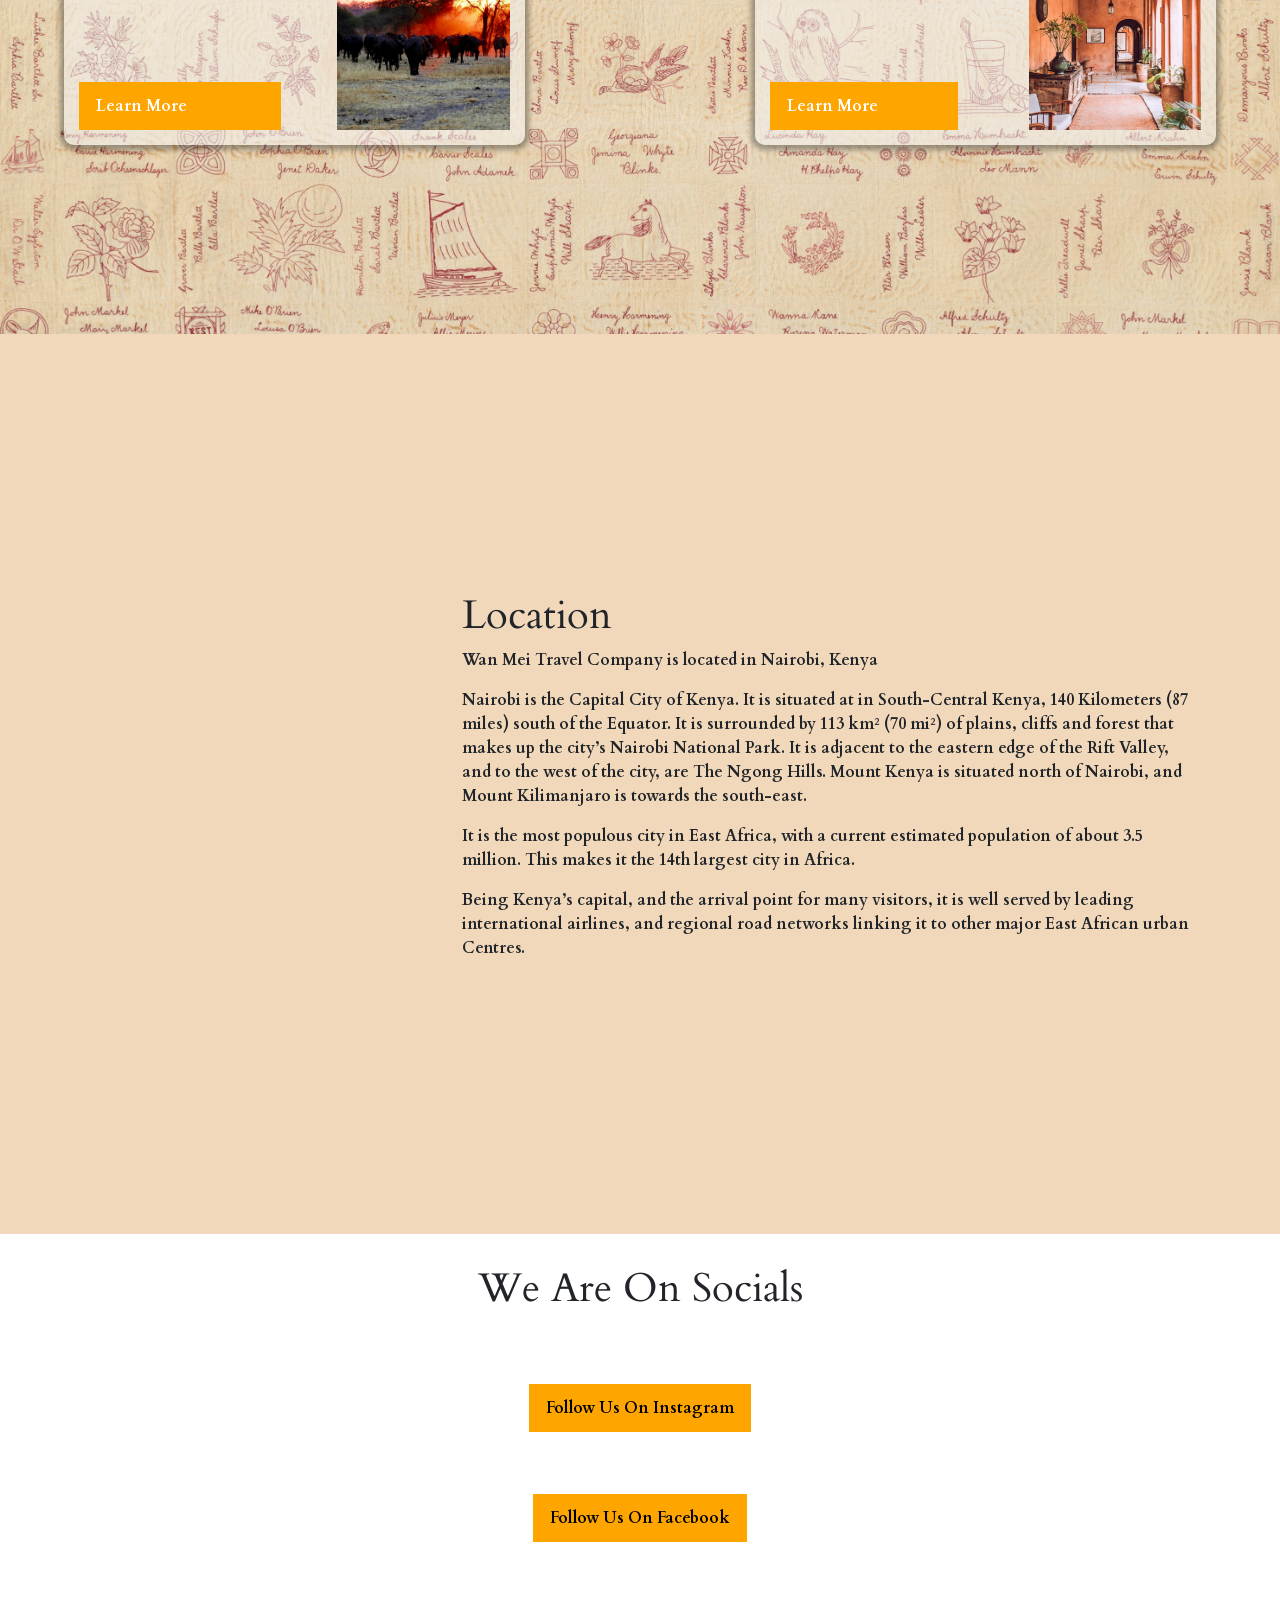
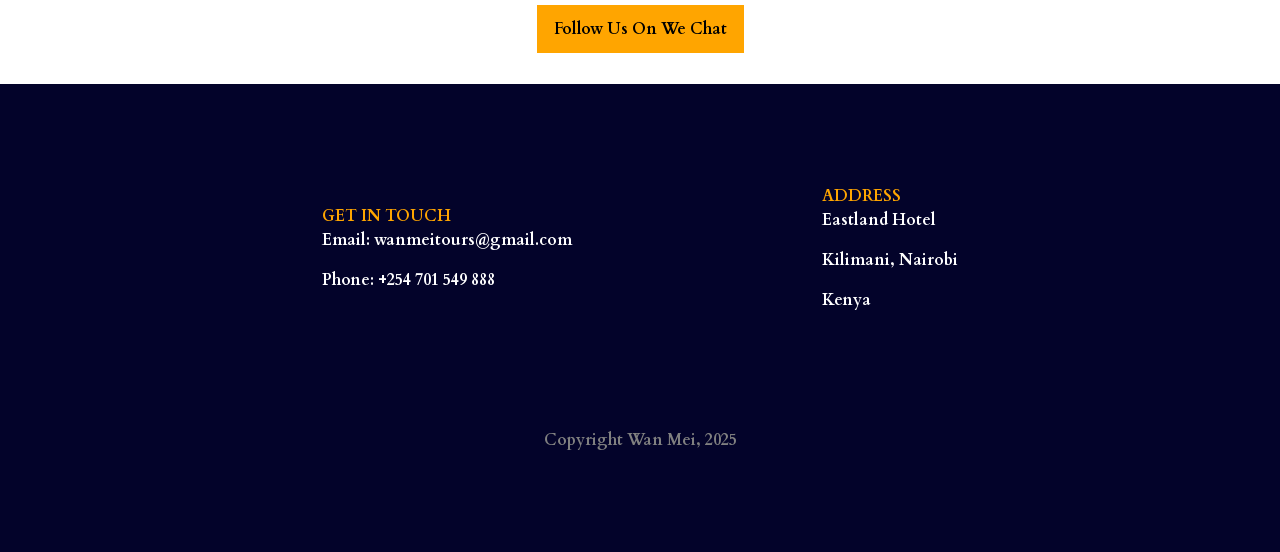
==== commit a05d0233: "adjust pages for mobile responsiveness" ====
--- a/index.html
+++ b/index.html
@@ -36,7 +36,7 @@
       <!-- Nav links -->
       <ul class="nav-links">
         <li>
-          <a class="nav-link active" href="index.html">Home</a>
+          <a class="nav-link" href="index.html">Home</a>
         </li>
         <li>
           <a class="nav-link" href="packages.html">Packages</a>
@@ -202,7 +202,7 @@
     </div>
   </section>
   <footer class="d-flex flex-column align-items-center justify-content-around footer_style">
-    <div class="d-flex flex-row justify-content-around align-items-start w-75">
+    <div class="d-flex flex-row justify-content-around align-items-center w-75">
       <div class="footer_col">
         <span>GET IN TOUCH</span>
         <p>Email: wanmeitours@gmail.com</p>
@@ -231,7 +231,7 @@
   <script src="https://cdn.jsdelivr.net/npm/bootstrap@5.3.7/dist/js/bootstrap.min.js"
     integrity="sha384-7qAoOXltbVP82dhxHAUje59V5r2YsVfBafyUDxEdApLPmcdhBPg1DKg1ERo0BZlK"
     crossorigin="anonymous"></script>
-    <script>
+  <script>
       const images = [
         './images/antelope_samburu.jpeg',
         './images/zebras.jpeg',
--- a/style.css
+++ b/style.css
@@ -70,8 +70,10 @@
     .nav-links {
       position: absolute;
       top: 100px;
-      right: 0;
-      width: 100%;
+      right: 10px;
+      width: 50%;
+      list-style-type: none;
+      border-radius: 10px;
       background-color: #333;
       flex-direction: column;
       align-items: center;
@@ -1585,11 +1587,13 @@
   .offer_container {
     padding: 40px 20px;
     height: 140vh;
+    margin-top: 140px;
   }
   
   .location_container {
     padding: 40px 20px;
     text-align: center;
+    height: 130vh;
   }
   
   .location_container .container .row {
--- a/style.css
+++ b/style.css
@@ -70,8 +70,10 @@
     .nav-links {
       position: absolute;
       top: 100px;
-      right: 0;
-      width: 100%;
+      right: 10px;
+      width: 50%;
+      list-style-type: none;
+      border-radius: 10px;
       background-color: #333;
       flex-direction: column;
       align-items: center;
@@ -1585,11 +1587,13 @@
   .offer_container {
     padding: 40px 20px;
     height: 140vh;
+    margin-top: 140px;
   }
   
   .location_container {
     padding: 40px 20px;
     text-align: center;
+    height: 130vh;
   }
   
   .location_container .container .row {
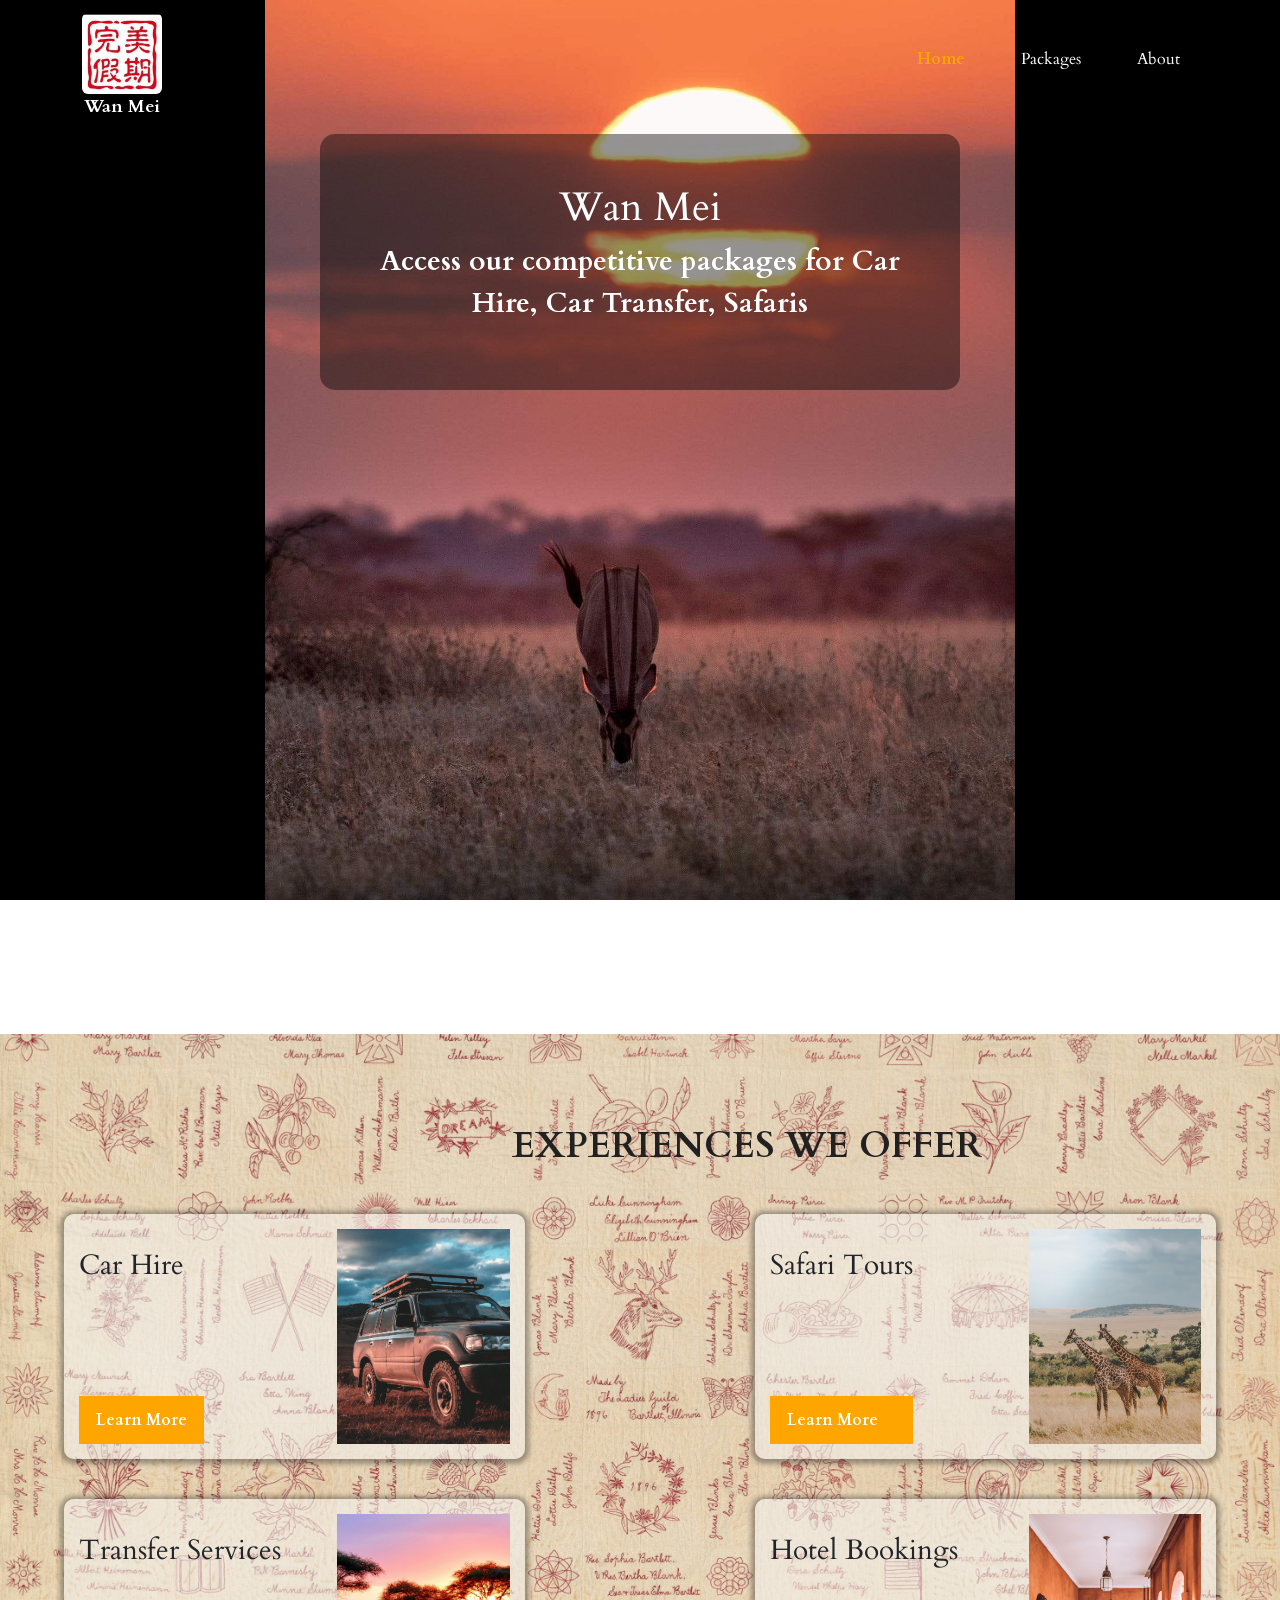
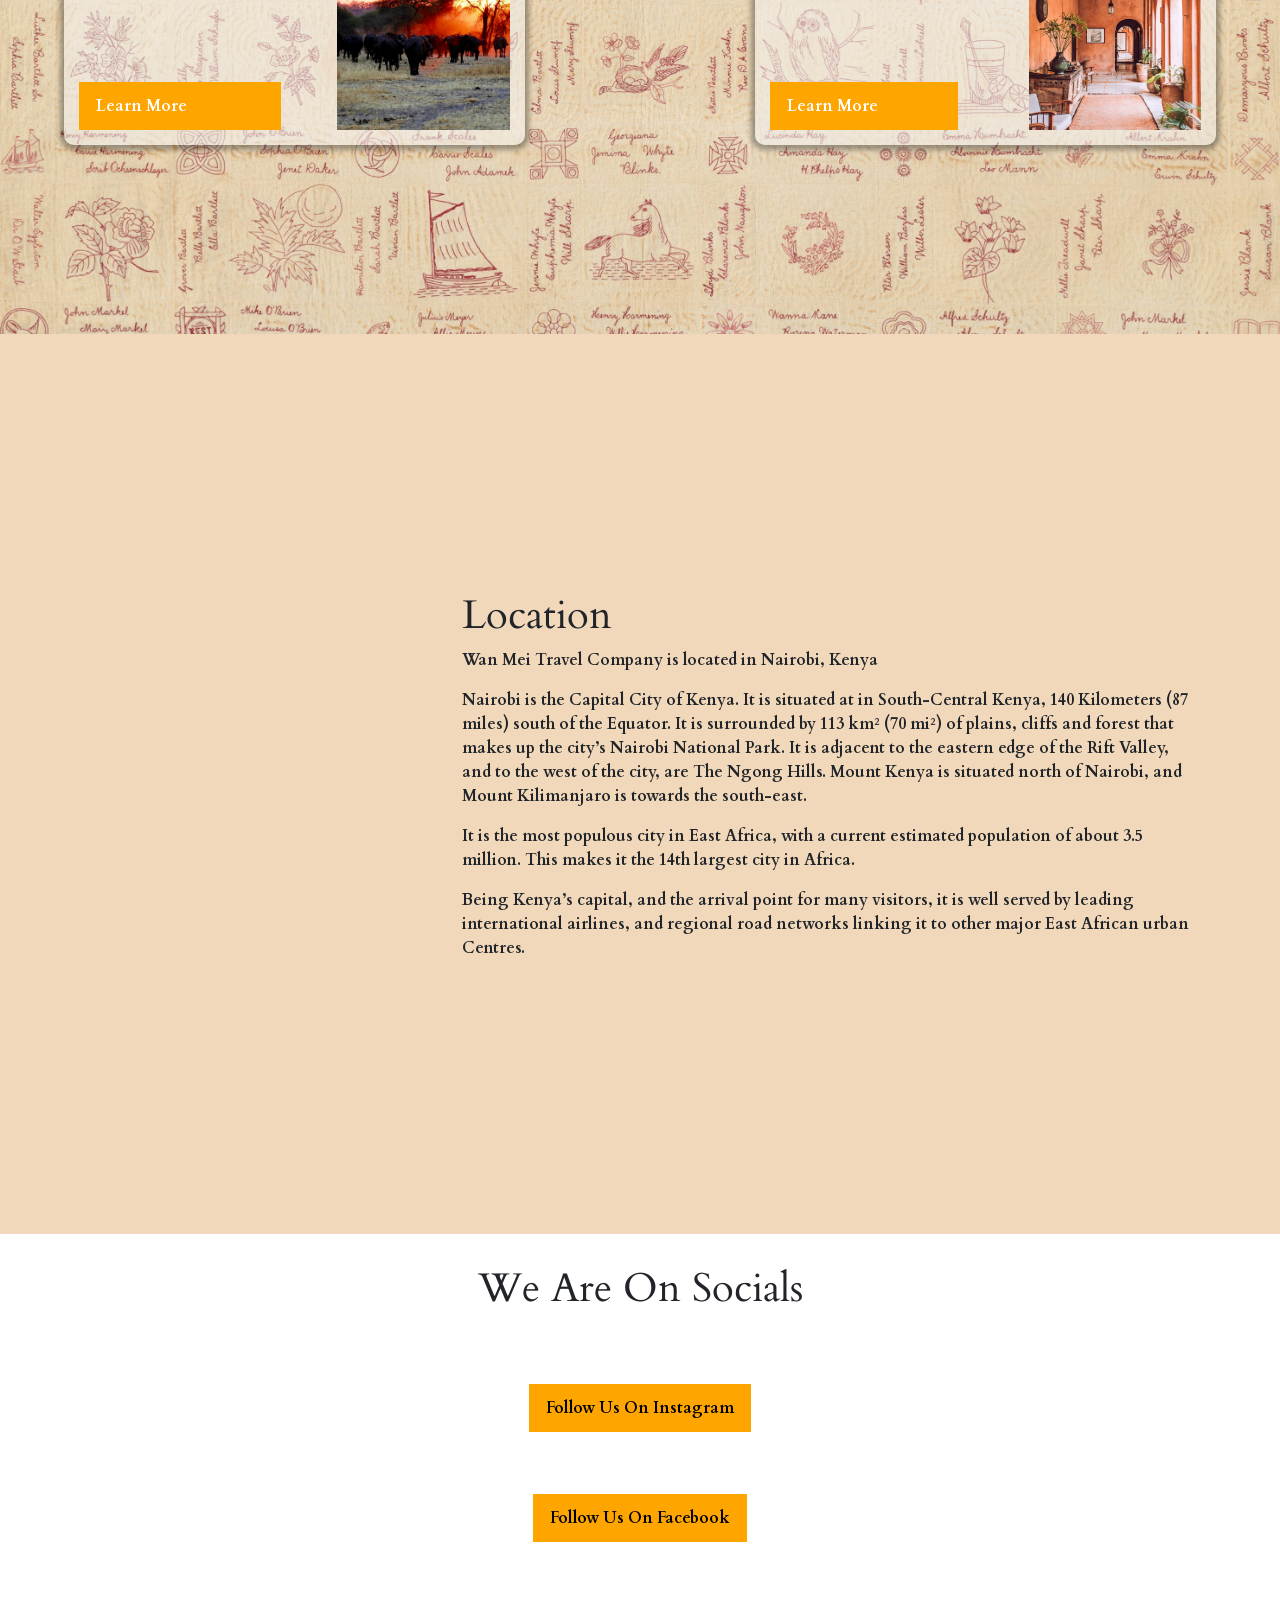
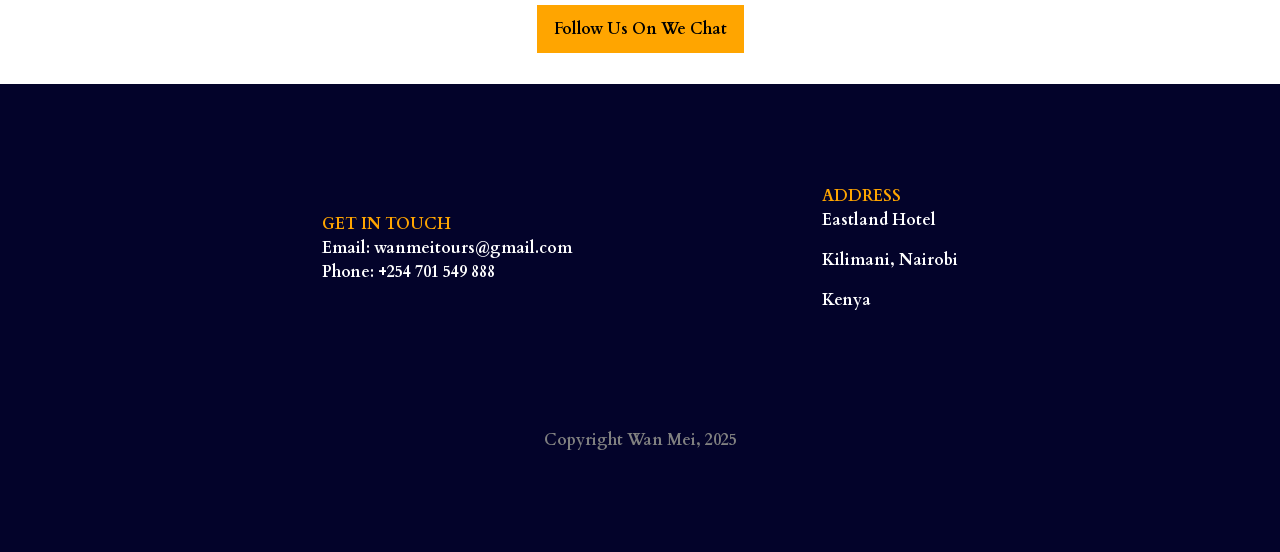
==== commit 0862f4b0: "rearrange the packages page" ====
--- a/index.html
+++ b/index.html
@@ -205,7 +205,9 @@
     <div class="d-flex flex-row justify-content-around align-items-center w-75">
       <div class="footer_col">
         <span>GET IN TOUCH</span>
-        <p>Email: wanmeitours@gmail.com</p>
+        <a href="mailto:wanmeitours@gmail.com">
+          Email: wanmeitours@gmail.com
+        </a>
         <p>Phone: +254 701 549 888</p>
       </div>
       <div class="footer_col">
--- a/style.css
+++ b/style.css
@@ -175,7 +175,7 @@
     border: none;
     color: white;
     font-size: 28px;
-    padding: 10px;
+    padding: 10px 20px;
     cursor: pointer;
     border-radius: 50%;
     z-index: 10;
@@ -466,7 +466,16 @@
 .footer_col {
   display: flex;
   flex-direction: column;
-
+}
+
+.footer_col > a {
+  text-decoration: none;
+  color: #fff;
+  cursor: pointer;
+}
+
+.footer_col > a:hover {
+  color: #ff9800;
 }
 
 .footer_col > span {
@@ -1130,6 +1139,10 @@
   font-weight: 800;
   margin-bottom: 20px;
   font-size: 2.2rem;
+}
+
+.contact-info a {
+  text-decoration: none;
 }
 
 .contact-info h5 {
@@ -1586,14 +1599,14 @@
   
   .offer_container {
     padding: 40px 20px;
-    height: 140vh;
+    height: 190vh;
     margin-top: 140px;
   }
   
   .location_container {
     padding: 40px 20px;
     text-align: center;
-    height: 130vh;
+    height: 180vh;
   }
   
   .location_container .container .row {
--- a/style.css
+++ b/style.css
@@ -175,7 +175,7 @@
     border: none;
     color: white;
     font-size: 28px;
-    padding: 10px;
+    padding: 10px 20px;
     cursor: pointer;
     border-radius: 50%;
     z-index: 10;
@@ -466,7 +466,16 @@
 .footer_col {
   display: flex;
   flex-direction: column;
-
+}
+
+.footer_col > a {
+  text-decoration: none;
+  color: #fff;
+  cursor: pointer;
+}
+
+.footer_col > a:hover {
+  color: #ff9800;
 }
 
 .footer_col > span {
@@ -1130,6 +1139,10 @@
   font-weight: 800;
   margin-bottom: 20px;
   font-size: 2.2rem;
+}
+
+.contact-info a {
+  text-decoration: none;
 }
 
 .contact-info h5 {
@@ -1586,14 +1599,14 @@
   
   .offer_container {
     padding: 40px 20px;
-    height: 140vh;
+    height: 190vh;
     margin-top: 140px;
   }
   
   .location_container {
     padding: 40px 20px;
     text-align: center;
-    height: 130vh;
+    height: 180vh;
   }
   
   .location_container .container .row {
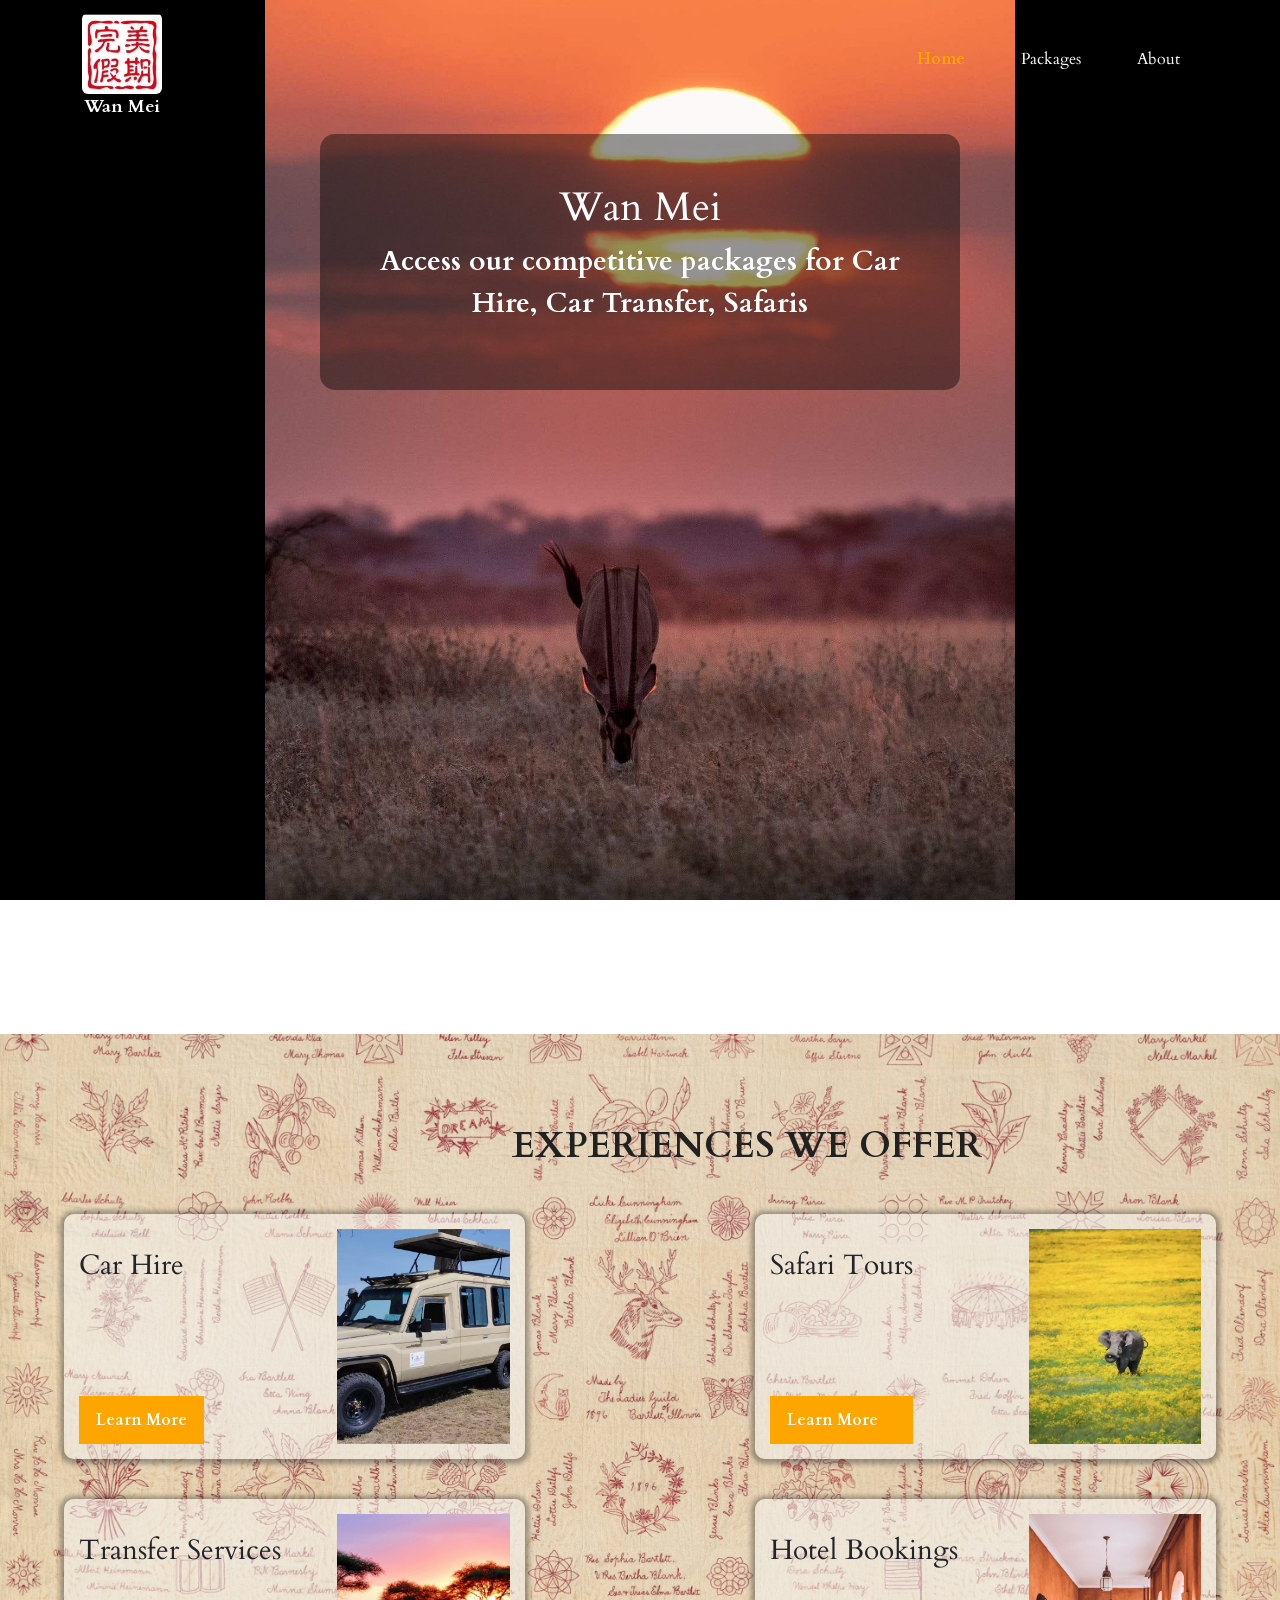
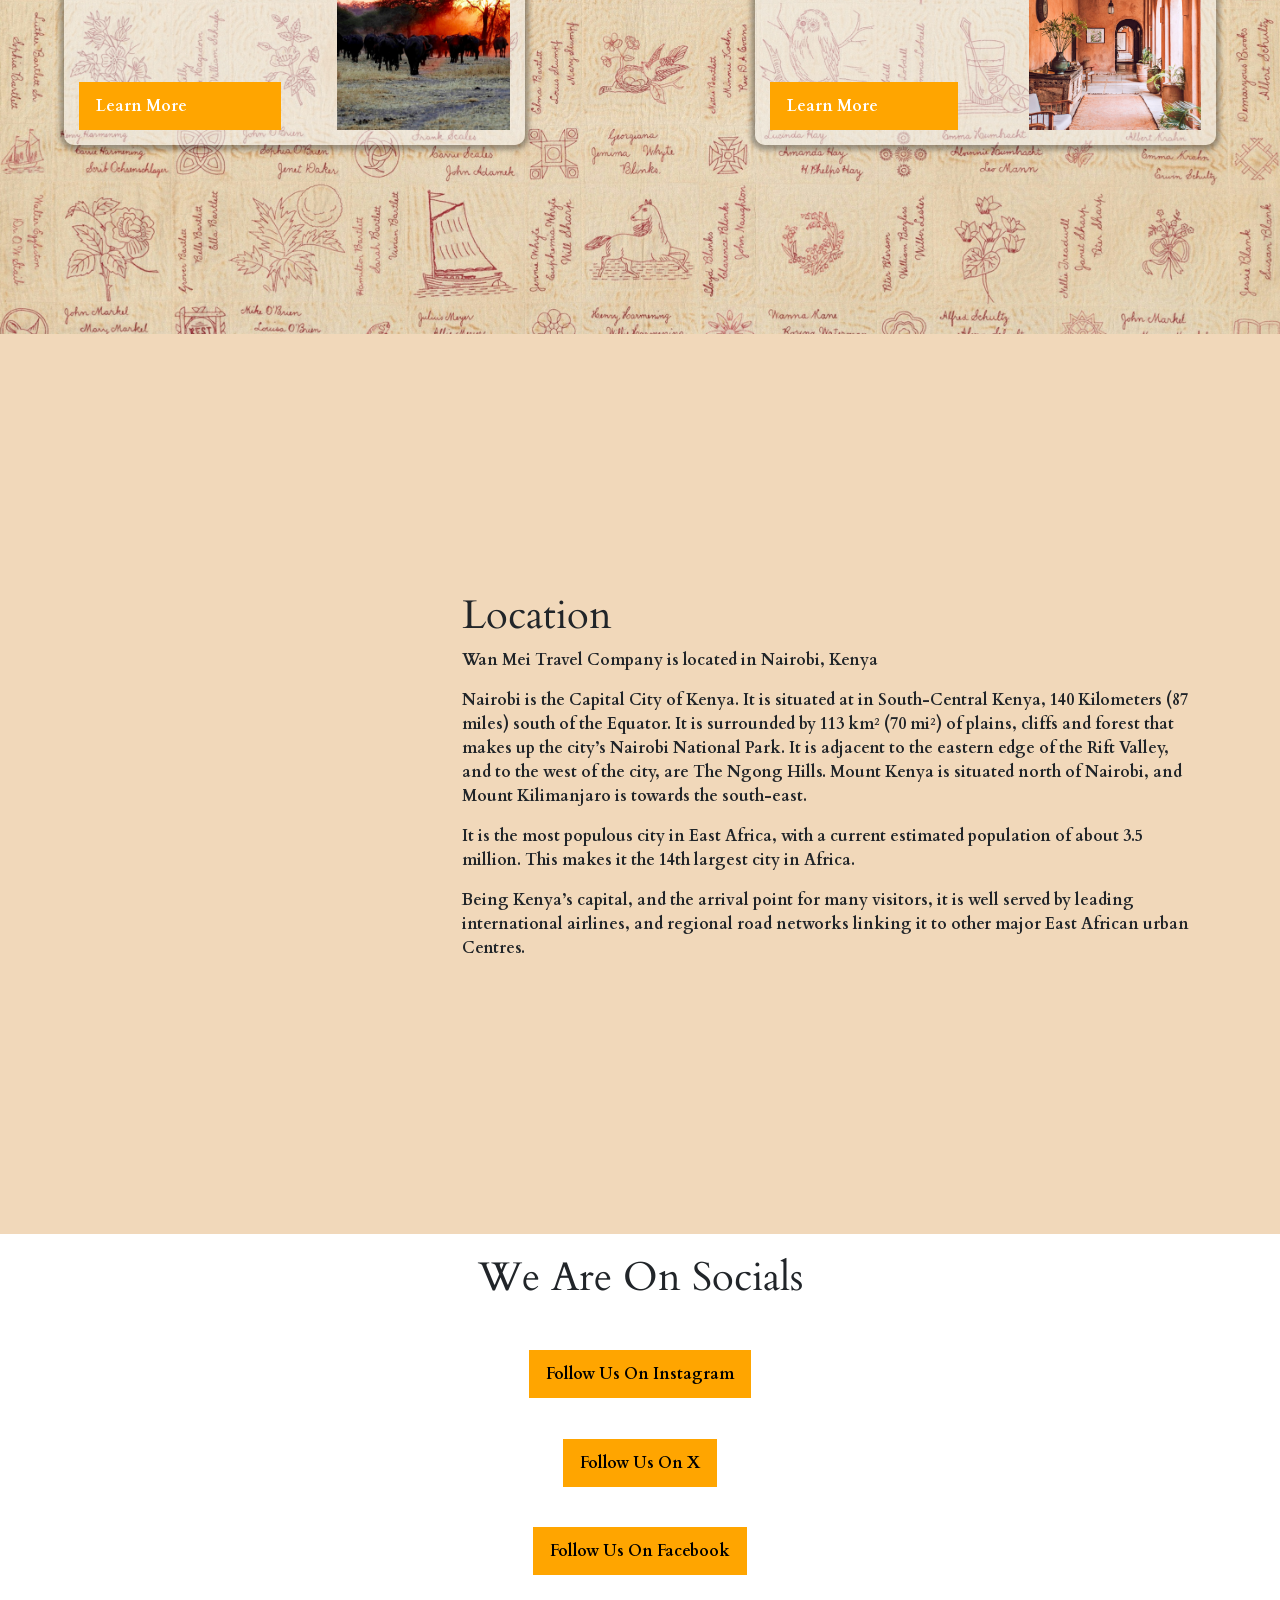
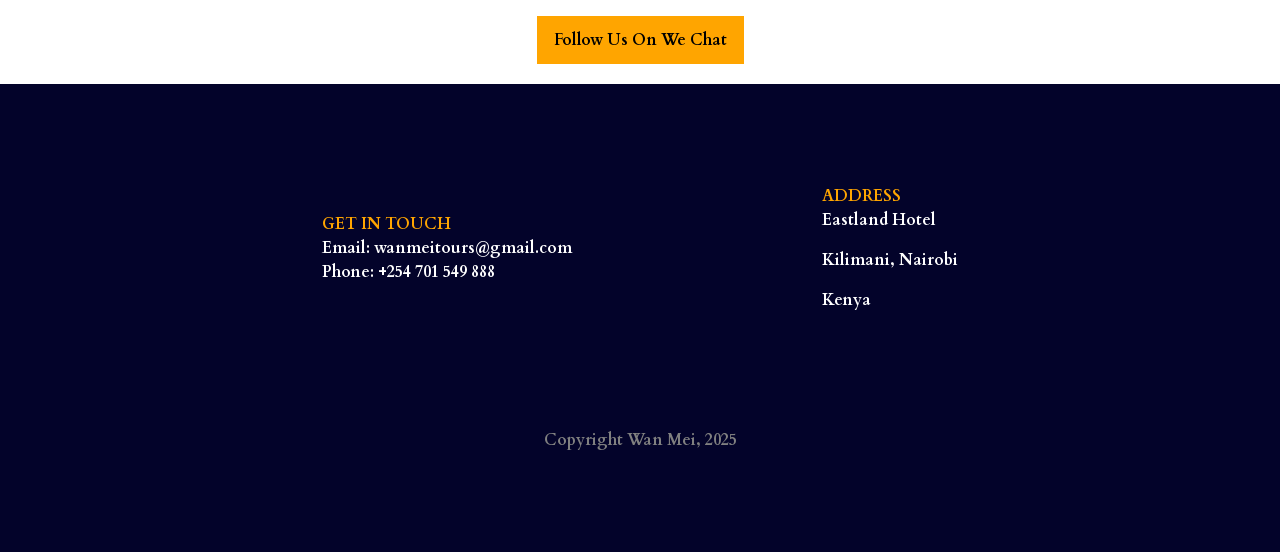
==== commit 033a1071: "add more images" ====
--- a/index.html
+++ b/index.html
@@ -114,7 +114,7 @@
               <h3 class="card-title">Car Hire</h3>
               <a href="packages.html" class="card-btn">Learn More</a>
             </div>
-            <img src="./images/car_hire.jpg" >
+            <img src="./images/car_seven.jpeg" >
           </div>
 
           <div class="card-offer box_shadow_effect">
@@ -122,7 +122,7 @@
               <h3 class="card-title">Safari Tours</h3>
               <a href="packages.html" class="card-btn">Learn More</a>
             </div>
-            <img src="./images/safari_tours.jpg" >
+            <img src="./images/elephant_flowers.jpeg" >
           </div>
 
           <div class="card-offer box_shadow_effect">
@@ -197,6 +197,7 @@
     <div class="socials_container">
       <h1>We Are On Socials</h1>
       <a href="#" class="card-btn">Follow Us On Instagram</a>
+      <a href="#" class="card-btn">Follow Us On X</a>
       <a href="#" class="card-btn">Follow Us On Facebook</a>
       <a href="#" class="card-btn">Follow Us On We Chat</a>
     </div>
--- a/style.css
+++ b/style.css
@@ -1235,7 +1235,7 @@
 .page-packages .packages-hero,
 .page-about .about-hero {
   position: relative;
-  height: 60vh;
+  height: 100vh;
   overflow: hidden;
 }
 
@@ -1420,7 +1420,7 @@
   left: 0;
   width: 100%;
   height: 100%;
-  background-image: url('./images/banner.jpg');
+  background-image: url('./images/bluebird.jpeg');
   background-position: center;
   background-size: cover;
   padding: 50px;
--- a/style.css
+++ b/style.css
@@ -1235,7 +1235,7 @@
 .page-packages .packages-hero,
 .page-about .about-hero {
   position: relative;
-  height: 60vh;
+  height: 100vh;
   overflow: hidden;
 }
 
@@ -1420,7 +1420,7 @@
   left: 0;
   width: 100%;
   height: 100%;
-  background-image: url('./images/banner.jpg');
+  background-image: url('./images/bluebird.jpeg');
   background-position: center;
   background-size: cover;
   padding: 50px;
